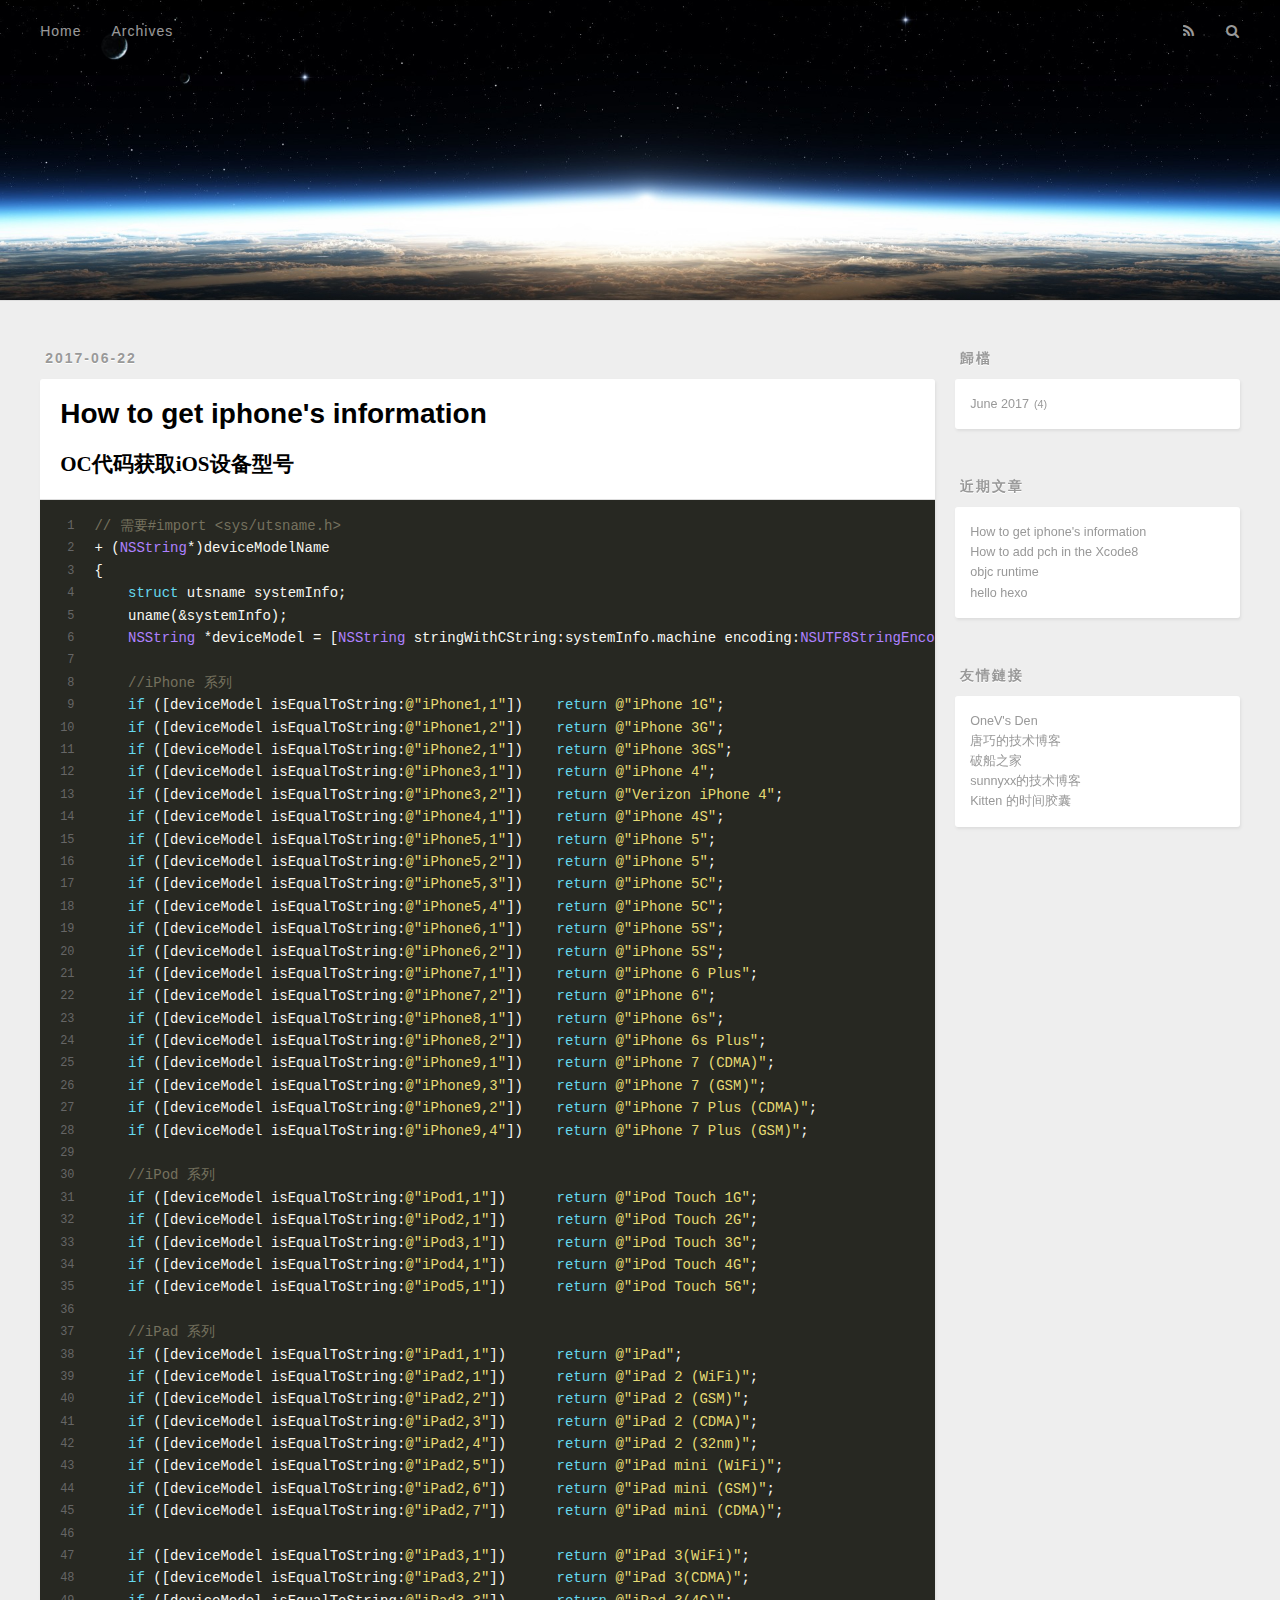
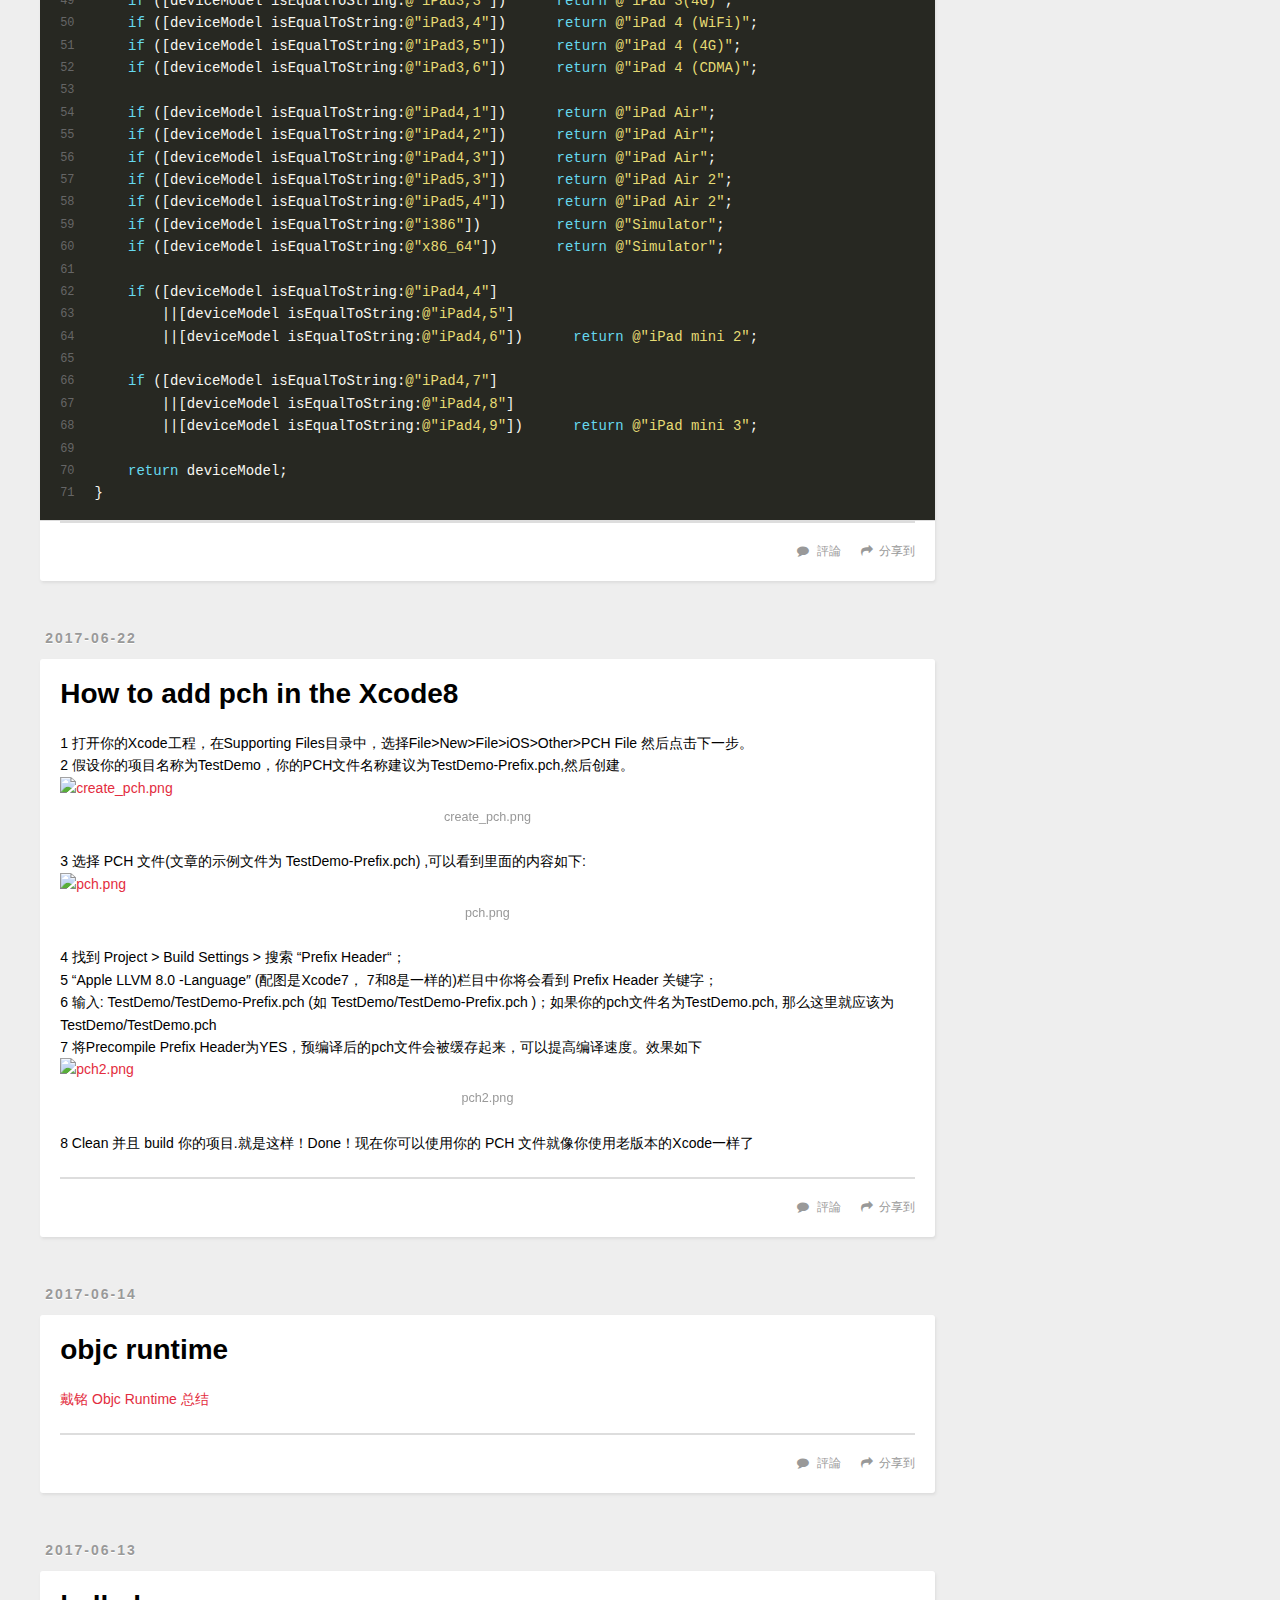
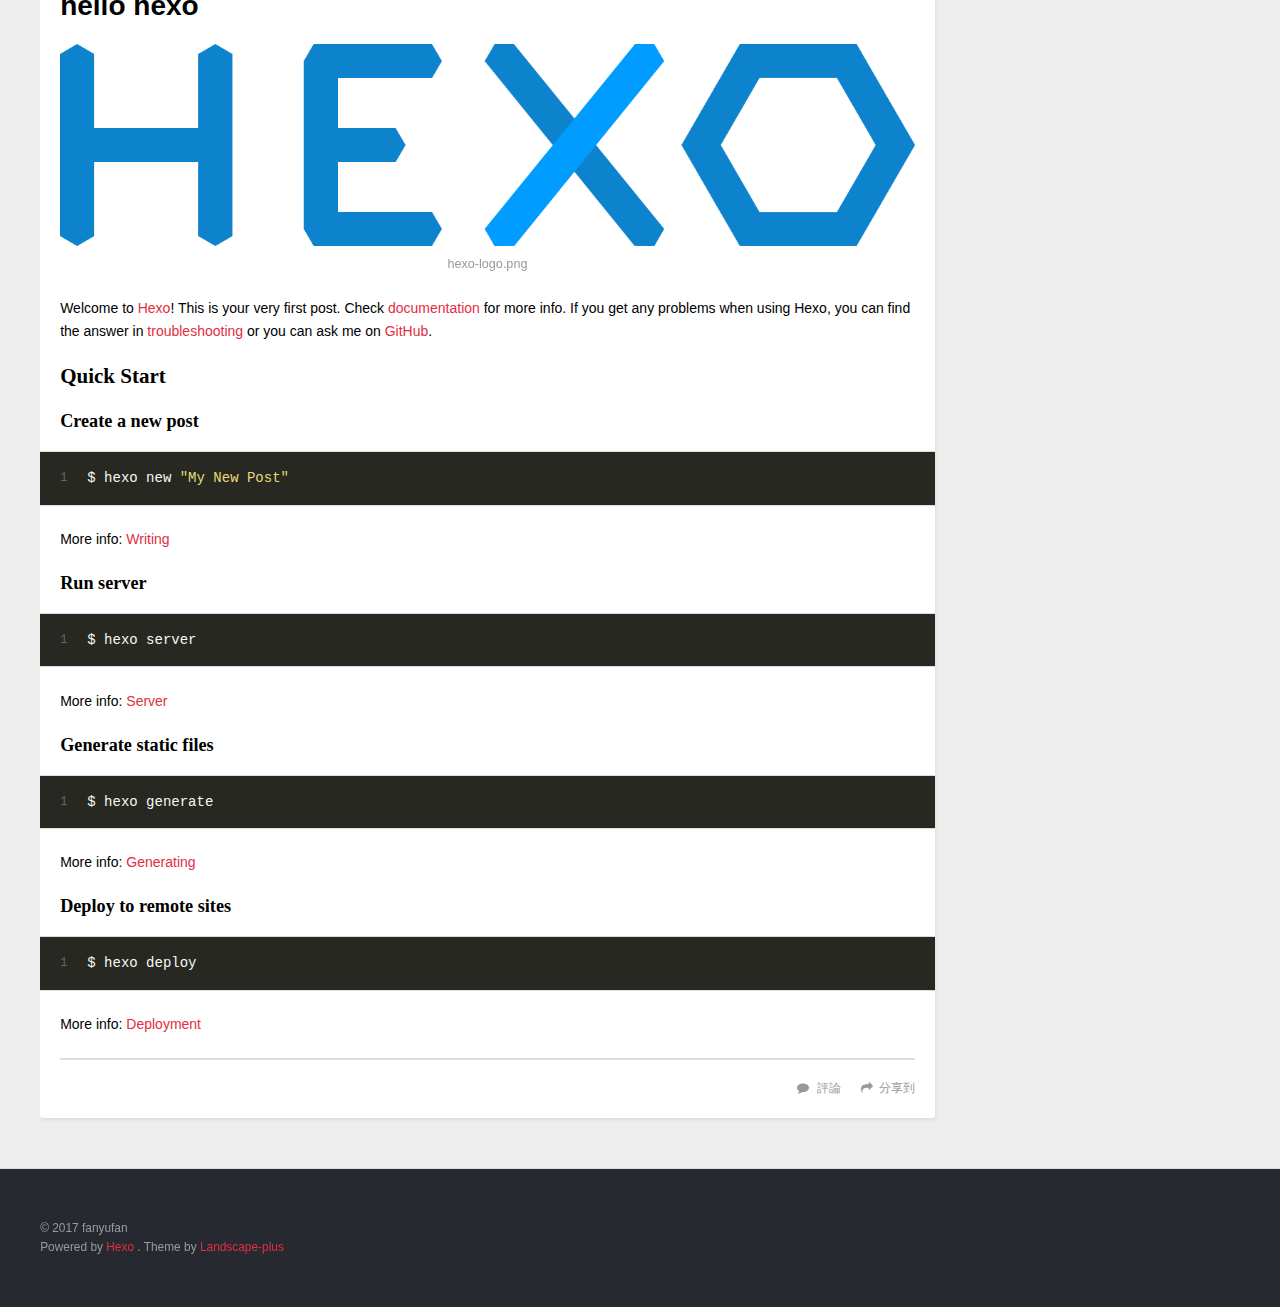
==== index.html @ 99534da8 "Site updated: 2017-07-05 16:03:25" ====
<!DOCTYPE html>
<html>
<head>
  <meta charset="utf-8">
  
  <title>Fan&#39;s blog</title>
  <meta name="viewport" content="width=device-width, initial-scale=1, maximum-scale=1">
  <meta property="og:type" content="website">
<meta property="og:title" content="Fan&#39;s blog">
<meta property="og:url" content="http://www.baidu.com/index.html">
<meta property="og:site_name" content="Fan&#39;s blog">
<meta name="twitter:card" content="summary">
<meta name="twitter:title" content="Fan&#39;s blog">
  
    <link rel="alternative" href="/atom.xml" title="Fan&#39;s blog" type="application/atom+xml">
  
  
    <link rel="icon" href="/favicon.jpg">
  
  <link rel="stylesheet" href="/css/style.css">
  <!--[if lt IE 9]><script src="//cdnjs.cloudflare.com/ajax/libs/html5shiv/3.7/html5shiv.min.js"></script><![endif]-->
  
</head>
<body>
<div id="container">
  <div id="wrap">
    <header id="header">
  <div id="banner"></div>
  <div id="header-outer" class="outer">
    <div id="header-title" class="inner">
      <h1 id="logo-wrap">
        <a href="/" id="logo">Fan&#39;s blog</a>
      </h1>
      
        <h2 id="subtitle-wrap">
          <a href="/" id="subtitle">Talk is cheap. Show me the code.</a>
        </h2>
      
    </div>
    <div id="header-inner" class="inner">
      <nav id="main-nav">
        <a id="main-nav-toggle" class="nav-icon"></a>
        
          <a class="main-nav-link" href="/">Home</a>
        
          <a class="main-nav-link" href="/archives">Archives</a>
        
      </nav>
      <nav id="sub-nav">
        
          <a id="nav-rss-link" class="nav-icon" href="/atom.xml" title="RSS Feed"></a>
        
        <a id="nav-search-btn" class="nav-icon" title="Search"></a>
      </nav>
      <div id="search-form-wrap">
        <form action="//www.baidu.com/baidu" method="get" accept-charset="utf-8" class="search-form">
          <input type="search" name="word" maxlength="20" class="search-form-input" placeholder="Search">
          <input type="submit" value="" class="search-form-submit">
          <input name=tn type=hidden value="bds">
          <input name=cl type=hidden value="3">
          <input name=ct type=hidden value="2097152">
          <input type="hidden" name="si" value="www.baidu.com">
        </form>
      </div>
    </div>
  </div>
</header>
    <div class="outer">
      <section id="main">
  
    <article id="post-How-to-get-iphone-s-information" class="article article-type-post" itemscope itemprop="blogPost">
  <div class="article-meta">
    <a href="/2017/06/22/How-to-get-iphone-s-information/" class="article-date">
  <time datetime="2017-06-22T03:17:20.000Z" itemprop="datePublished">2017-06-22</time>
</a>
    
  </div>
  <div class="article-inner">
    
    
      <header class="article-header">
        
  
    <h1 itemprop="name">
      <a class="article-title" href="/2017/06/22/How-to-get-iphone-s-information/">How to get iphone&#39;s information</a>
    </h1>
  

      </header>
    
    <div class="article-entry" itemprop="articleBody">
      
        <h2 id="OC代码获取iOS设备型号"><a href="#OC代码获取iOS设备型号" class="headerlink" title="OC代码获取iOS设备型号"></a>OC代码获取iOS设备型号</h2><figure class="highlight obj-c"><table><tr><td class="gutter"><pre><div class="line">1</div><div class="line">2</div><div class="line">3</div><div class="line">4</div><div class="line">5</div><div class="line">6</div><div class="line">7</div><div class="line">8</div><div class="line">9</div><div class="line">10</div><div class="line">11</div><div class="line">12</div><div class="line">13</div><div class="line">14</div><div class="line">15</div><div class="line">16</div><div class="line">17</div><div class="line">18</div><div class="line">19</div><div class="line">20</div><div class="line">21</div><div class="line">22</div><div class="line">23</div><div class="line">24</div><div class="line">25</div><div class="line">26</div><div class="line">27</div><div class="line">28</div><div class="line">29</div><div class="line">30</div><div class="line">31</div><div class="line">32</div><div class="line">33</div><div class="line">34</div><div class="line">35</div><div class="line">36</div><div class="line">37</div><div class="line">38</div><div class="line">39</div><div class="line">40</div><div class="line">41</div><div class="line">42</div><div class="line">43</div><div class="line">44</div><div class="line">45</div><div class="line">46</div><div class="line">47</div><div class="line">48</div><div class="line">49</div><div class="line">50</div><div class="line">51</div><div class="line">52</div><div class="line">53</div><div class="line">54</div><div class="line">55</div><div class="line">56</div><div class="line">57</div><div class="line">58</div><div class="line">59</div><div class="line">60</div><div class="line">61</div><div class="line">62</div><div class="line">63</div><div class="line">64</div><div class="line">65</div><div class="line">66</div><div class="line">67</div><div class="line">68</div><div class="line">69</div><div class="line">70</div><div class="line">71</div></pre></td><td class="code"><pre><div class="line"><span class="comment">// 需要#import &lt;sys/utsname.h&gt;</span></div><div class="line">+ (<span class="built_in">NSString</span>*)deviceModelName</div><div class="line">&#123;</div><div class="line">    <span class="keyword">struct</span> utsname systemInfo;</div><div class="line">    uname(&amp;systemInfo);</div><div class="line">    <span class="built_in">NSString</span> *deviceModel = [<span class="built_in">NSString</span> stringWithCString:systemInfo.machine encoding:<span class="built_in">NSUTF8StringEncoding</span>];</div><div class="line"></div><div class="line">    <span class="comment">//iPhone 系列</span></div><div class="line">    <span class="keyword">if</span> ([deviceModel isEqualToString:<span class="string">@"iPhone1,1"</span>])    <span class="keyword">return</span> <span class="string">@"iPhone 1G"</span>;</div><div class="line">    <span class="keyword">if</span> ([deviceModel isEqualToString:<span class="string">@"iPhone1,2"</span>])    <span class="keyword">return</span> <span class="string">@"iPhone 3G"</span>;</div><div class="line">    <span class="keyword">if</span> ([deviceModel isEqualToString:<span class="string">@"iPhone2,1"</span>])    <span class="keyword">return</span> <span class="string">@"iPhone 3GS"</span>;</div><div class="line">    <span class="keyword">if</span> ([deviceModel isEqualToString:<span class="string">@"iPhone3,1"</span>])    <span class="keyword">return</span> <span class="string">@"iPhone 4"</span>;</div><div class="line">    <span class="keyword">if</span> ([deviceModel isEqualToString:<span class="string">@"iPhone3,2"</span>])    <span class="keyword">return</span> <span class="string">@"Verizon iPhone 4"</span>;</div><div class="line">    <span class="keyword">if</span> ([deviceModel isEqualToString:<span class="string">@"iPhone4,1"</span>])    <span class="keyword">return</span> <span class="string">@"iPhone 4S"</span>;</div><div class="line">    <span class="keyword">if</span> ([deviceModel isEqualToString:<span class="string">@"iPhone5,1"</span>])    <span class="keyword">return</span> <span class="string">@"iPhone 5"</span>;</div><div class="line">    <span class="keyword">if</span> ([deviceModel isEqualToString:<span class="string">@"iPhone5,2"</span>])    <span class="keyword">return</span> <span class="string">@"iPhone 5"</span>;</div><div class="line">    <span class="keyword">if</span> ([deviceModel isEqualToString:<span class="string">@"iPhone5,3"</span>])    <span class="keyword">return</span> <span class="string">@"iPhone 5C"</span>;</div><div class="line">    <span class="keyword">if</span> ([deviceModel isEqualToString:<span class="string">@"iPhone5,4"</span>])    <span class="keyword">return</span> <span class="string">@"iPhone 5C"</span>;</div><div class="line">    <span class="keyword">if</span> ([deviceModel isEqualToString:<span class="string">@"iPhone6,1"</span>])    <span class="keyword">return</span> <span class="string">@"iPhone 5S"</span>;</div><div class="line">    <span class="keyword">if</span> ([deviceModel isEqualToString:<span class="string">@"iPhone6,2"</span>])    <span class="keyword">return</span> <span class="string">@"iPhone 5S"</span>;</div><div class="line">    <span class="keyword">if</span> ([deviceModel isEqualToString:<span class="string">@"iPhone7,1"</span>])    <span class="keyword">return</span> <span class="string">@"iPhone 6 Plus"</span>;</div><div class="line">    <span class="keyword">if</span> ([deviceModel isEqualToString:<span class="string">@"iPhone7,2"</span>])    <span class="keyword">return</span> <span class="string">@"iPhone 6"</span>;</div><div class="line">    <span class="keyword">if</span> ([deviceModel isEqualToString:<span class="string">@"iPhone8,1"</span>])    <span class="keyword">return</span> <span class="string">@"iPhone 6s"</span>;</div><div class="line">    <span class="keyword">if</span> ([deviceModel isEqualToString:<span class="string">@"iPhone8,2"</span>])    <span class="keyword">return</span> <span class="string">@"iPhone 6s Plus"</span>;</div><div class="line">    <span class="keyword">if</span> ([deviceModel isEqualToString:<span class="string">@"iPhone9,1"</span>])    <span class="keyword">return</span> <span class="string">@"iPhone 7 (CDMA)"</span>;</div><div class="line">    <span class="keyword">if</span> ([deviceModel isEqualToString:<span class="string">@"iPhone9,3"</span>])    <span class="keyword">return</span> <span class="string">@"iPhone 7 (GSM)"</span>;</div><div class="line">    <span class="keyword">if</span> ([deviceModel isEqualToString:<span class="string">@"iPhone9,2"</span>])    <span class="keyword">return</span> <span class="string">@"iPhone 7 Plus (CDMA)"</span>;</div><div class="line">    <span class="keyword">if</span> ([deviceModel isEqualToString:<span class="string">@"iPhone9,4"</span>])    <span class="keyword">return</span> <span class="string">@"iPhone 7 Plus (GSM)"</span>;</div><div class="line"></div><div class="line">    <span class="comment">//iPod 系列</span></div><div class="line">    <span class="keyword">if</span> ([deviceModel isEqualToString:<span class="string">@"iPod1,1"</span>])      <span class="keyword">return</span> <span class="string">@"iPod Touch 1G"</span>;</div><div class="line">    <span class="keyword">if</span> ([deviceModel isEqualToString:<span class="string">@"iPod2,1"</span>])      <span class="keyword">return</span> <span class="string">@"iPod Touch 2G"</span>;</div><div class="line">    <span class="keyword">if</span> ([deviceModel isEqualToString:<span class="string">@"iPod3,1"</span>])      <span class="keyword">return</span> <span class="string">@"iPod Touch 3G"</span>;</div><div class="line">    <span class="keyword">if</span> ([deviceModel isEqualToString:<span class="string">@"iPod4,1"</span>])      <span class="keyword">return</span> <span class="string">@"iPod Touch 4G"</span>;</div><div class="line">    <span class="keyword">if</span> ([deviceModel isEqualToString:<span class="string">@"iPod5,1"</span>])      <span class="keyword">return</span> <span class="string">@"iPod Touch 5G"</span>;</div><div class="line"></div><div class="line">    <span class="comment">//iPad 系列</span></div><div class="line">    <span class="keyword">if</span> ([deviceModel isEqualToString:<span class="string">@"iPad1,1"</span>])      <span class="keyword">return</span> <span class="string">@"iPad"</span>;</div><div class="line">    <span class="keyword">if</span> ([deviceModel isEqualToString:<span class="string">@"iPad2,1"</span>])      <span class="keyword">return</span> <span class="string">@"iPad 2 (WiFi)"</span>;</div><div class="line">    <span class="keyword">if</span> ([deviceModel isEqualToString:<span class="string">@"iPad2,2"</span>])      <span class="keyword">return</span> <span class="string">@"iPad 2 (GSM)"</span>;</div><div class="line">    <span class="keyword">if</span> ([deviceModel isEqualToString:<span class="string">@"iPad2,3"</span>])      <span class="keyword">return</span> <span class="string">@"iPad 2 (CDMA)"</span>;</div><div class="line">    <span class="keyword">if</span> ([deviceModel isEqualToString:<span class="string">@"iPad2,4"</span>])      <span class="keyword">return</span> <span class="string">@"iPad 2 (32nm)"</span>;</div><div class="line">    <span class="keyword">if</span> ([deviceModel isEqualToString:<span class="string">@"iPad2,5"</span>])      <span class="keyword">return</span> <span class="string">@"iPad mini (WiFi)"</span>;</div><div class="line">    <span class="keyword">if</span> ([deviceModel isEqualToString:<span class="string">@"iPad2,6"</span>])      <span class="keyword">return</span> <span class="string">@"iPad mini (GSM)"</span>;</div><div class="line">    <span class="keyword">if</span> ([deviceModel isEqualToString:<span class="string">@"iPad2,7"</span>])      <span class="keyword">return</span> <span class="string">@"iPad mini (CDMA)"</span>;</div><div class="line"></div><div class="line">    <span class="keyword">if</span> ([deviceModel isEqualToString:<span class="string">@"iPad3,1"</span>])      <span class="keyword">return</span> <span class="string">@"iPad 3(WiFi)"</span>;</div><div class="line">    <span class="keyword">if</span> ([deviceModel isEqualToString:<span class="string">@"iPad3,2"</span>])      <span class="keyword">return</span> <span class="string">@"iPad 3(CDMA)"</span>;</div><div class="line">    <span class="keyword">if</span> ([deviceModel isEqualToString:<span class="string">@"iPad3,3"</span>])      <span class="keyword">return</span> <span class="string">@"iPad 3(4G)"</span>;</div><div class="line">    <span class="keyword">if</span> ([deviceModel isEqualToString:<span class="string">@"iPad3,4"</span>])      <span class="keyword">return</span> <span class="string">@"iPad 4 (WiFi)"</span>;</div><div class="line">    <span class="keyword">if</span> ([deviceModel isEqualToString:<span class="string">@"iPad3,5"</span>])      <span class="keyword">return</span> <span class="string">@"iPad 4 (4G)"</span>;</div><div class="line">    <span class="keyword">if</span> ([deviceModel isEqualToString:<span class="string">@"iPad3,6"</span>])      <span class="keyword">return</span> <span class="string">@"iPad 4 (CDMA)"</span>;</div><div class="line"></div><div class="line">    <span class="keyword">if</span> ([deviceModel isEqualToString:<span class="string">@"iPad4,1"</span>])      <span class="keyword">return</span> <span class="string">@"iPad Air"</span>;</div><div class="line">    <span class="keyword">if</span> ([deviceModel isEqualToString:<span class="string">@"iPad4,2"</span>])      <span class="keyword">return</span> <span class="string">@"iPad Air"</span>;</div><div class="line">    <span class="keyword">if</span> ([deviceModel isEqualToString:<span class="string">@"iPad4,3"</span>])      <span class="keyword">return</span> <span class="string">@"iPad Air"</span>;</div><div class="line">    <span class="keyword">if</span> ([deviceModel isEqualToString:<span class="string">@"iPad5,3"</span>])      <span class="keyword">return</span> <span class="string">@"iPad Air 2"</span>;</div><div class="line">    <span class="keyword">if</span> ([deviceModel isEqualToString:<span class="string">@"iPad5,4"</span>])      <span class="keyword">return</span> <span class="string">@"iPad Air 2"</span>;</div><div class="line">    <span class="keyword">if</span> ([deviceModel isEqualToString:<span class="string">@"i386"</span>])         <span class="keyword">return</span> <span class="string">@"Simulator"</span>;</div><div class="line">    <span class="keyword">if</span> ([deviceModel isEqualToString:<span class="string">@"x86_64"</span>])       <span class="keyword">return</span> <span class="string">@"Simulator"</span>;</div><div class="line"></div><div class="line">    <span class="keyword">if</span> ([deviceModel isEqualToString:<span class="string">@"iPad4,4"</span>]</div><div class="line">        ||[deviceModel isEqualToString:<span class="string">@"iPad4,5"</span>]</div><div class="line">        ||[deviceModel isEqualToString:<span class="string">@"iPad4,6"</span>])      <span class="keyword">return</span> <span class="string">@"iPad mini 2"</span>;</div><div class="line"></div><div class="line">    <span class="keyword">if</span> ([deviceModel isEqualToString:<span class="string">@"iPad4,7"</span>]</div><div class="line">        ||[deviceModel isEqualToString:<span class="string">@"iPad4,8"</span>]</div><div class="line">        ||[deviceModel isEqualToString:<span class="string">@"iPad4,9"</span>])      <span class="keyword">return</span> <span class="string">@"iPad mini 3"</span>;</div><div class="line"></div><div class="line">    <span class="keyword">return</span> deviceModel;</div><div class="line">&#125;</div></pre></td></tr></table></figure>
      
    </div>
    <footer class="article-footer">
      
        <a data-url="http://www.baidu.com/2017/06/22/How-to-get-iphone-s-information/" data-id="cj4qpuy2f0000qgi65y8u11ga" class="article-share-link">分享到</a>
      

      
        <a href="http://www.baidu.com/2017/06/22/How-to-get-iphone-s-information/#ds-thread" class="article-comment-link">評論</a>
      

      
    </footer>
  </div>
  
</article>


  
    <article id="post-How-to-add-pch-in-the-Xcode8" class="article article-type-post" itemscope itemprop="blogPost">
  <div class="article-meta">
    <a href="/2017/06/22/How-to-add-pch-in-the-Xcode8/" class="article-date">
  <time datetime="2017-06-22T01:52:47.000Z" itemprop="datePublished">2017-06-22</time>
</a>
    
  </div>
  <div class="article-inner">
    
    
      <header class="article-header">
        
  
    <h1 itemprop="name">
      <a class="article-title" href="/2017/06/22/How-to-add-pch-in-the-Xcode8/">How to add pch in the Xcode8</a>
    </h1>
  

      </header>
    
    <div class="article-entry" itemprop="articleBody">
      
        <p>1 打开你的Xcode工程，在Supporting Files目录中，选择File&gt;New&gt;File&gt;iOS&gt;Other&gt;PCH File 然后点击下一步。<br>2 假设你的项目名称为TestDemo，你的PCH文件名称建议为TestDemo-Prefix.pch,然后创建。<br><img src="/2017/06/22/How-to-add-pch-in-the-Xcode8/create_pch.png" alt="create_pch.png"><br>3 选择 PCH 文件(文章的示例文件为 TestDemo-Prefix.pch) ,可以看到里面的内容如下:<br><img src="/2017/06/22/How-to-add-pch-in-the-Xcode8/pch.png" alt="pch.png"><br>4 找到 Project &gt; Build Settings &gt; 搜索 “Prefix Header“；<br>5 “Apple LLVM 8.0 -Language″ (配图是Xcode7， 7和8是一样的)栏目中你将会看到 Prefix Header 关键字；<br>6 输入: TestDemo/TestDemo-Prefix.pch (如 TestDemo/TestDemo-Prefix.pch )；如果你的pch文件名为TestDemo.pch, 那么这里就应该为TestDemo/TestDemo.pch<br>7 将Precompile Prefix Header为YES，预编译后的pch文件会被缓存起来，可以提高编译速度。效果如下<br><img src="/2017/06/22/How-to-add-pch-in-the-Xcode8/pch2.png" alt="pch2.png"><br>8 Clean 并且 build 你的项目.就是这样！Done！现在你可以使用你的 PCH 文件就像你使用老版本的Xcode一样了</p>

      
    </div>
    <footer class="article-footer">
      
        <a data-url="http://www.baidu.com/2017/06/22/How-to-add-pch-in-the-Xcode8/" data-id="cj4qpuy2l0002qgi6tos2mbqr" class="article-share-link">分享到</a>
      

      
        <a href="http://www.baidu.com/2017/06/22/How-to-add-pch-in-the-Xcode8/#ds-thread" class="article-comment-link">評論</a>
      

      
    </footer>
  </div>
  
</article>


  
    <article id="post-objc-runtime" class="article article-type-post" itemscope itemprop="blogPost">
  <div class="article-meta">
    <a href="/2017/06/14/objc-runtime/" class="article-date">
  <time datetime="2017-06-14T03:48:24.000Z" itemprop="datePublished">2017-06-14</time>
</a>
    
  </div>
  <div class="article-inner">
    
    
      <header class="article-header">
        
  
    <h1 itemprop="name">
      <a class="article-title" href="/2017/06/14/objc-runtime/">objc runtime</a>
    </h1>
  

      </header>
    
    <div class="article-entry" itemprop="articleBody">
      
        <p><a href="https://ming1016.github.io/2015/04/01/objc-runtime/" target="_blank" rel="external">戴铭 Objc Runtime 总结</a></p>

      
    </div>
    <footer class="article-footer">
      
        <a data-url="http://www.baidu.com/2017/06/14/objc-runtime/" data-id="cj4qpuy2n0003qgi632tvc94y" class="article-share-link">分享到</a>
      

      
        <a href="http://www.baidu.com/2017/06/14/objc-runtime/#ds-thread" class="article-comment-link">評論</a>
      

      
    </footer>
  </div>
  
</article>


  
    <article id="post-hello-hexo" class="article article-type-post" itemscope itemprop="blogPost">
  <div class="article-meta">
    <a href="/2017/06/13/hello-hexo/" class="article-date">
  <time datetime="2017-06-13T04:10:25.000Z" itemprop="datePublished">2017-06-13</time>
</a>
    
  </div>
  <div class="article-inner">
    
    
      <header class="article-header">
        
  
    <h1 itemprop="name">
      <a class="article-title" href="/2017/06/13/hello-hexo/">hello hexo</a>
    </h1>
  

      </header>
    
    <div class="article-entry" itemprop="articleBody">
      
        <p><img src="/2017/06/13/hello-hexo/hexo-logo.png" alt="hexo-logo.png"></p>
<p>Welcome to <a href="https://hexo.io/" target="_blank" rel="external">Hexo</a>! This is your very first post. Check <a href="https://hexo.io/docs/" target="_blank" rel="external">documentation</a> for more info. If you get any problems when using Hexo, you can find the answer in <a href="https://hexo.io/docs/troubleshooting.html" target="_blank" rel="external">troubleshooting</a> or you can ask me on <a href="https://github.com/hexojs/hexo/issues" target="_blank" rel="external">GitHub</a>.</p>
<h2 id="Quick-Start"><a href="#Quick-Start" class="headerlink" title="Quick Start"></a>Quick Start</h2><h3 id="Create-a-new-post"><a href="#Create-a-new-post" class="headerlink" title="Create a new post"></a>Create a new post</h3><figure class="highlight bash"><table><tr><td class="gutter"><pre><div class="line">1</div></pre></td><td class="code"><pre><div class="line">$ hexo new <span class="string">"My New Post"</span></div></pre></td></tr></table></figure>
<p>More info: <a href="https://hexo.io/docs/writing.html" target="_blank" rel="external">Writing</a></p>
<h3 id="Run-server"><a href="#Run-server" class="headerlink" title="Run server"></a>Run server</h3><figure class="highlight bash"><table><tr><td class="gutter"><pre><div class="line">1</div></pre></td><td class="code"><pre><div class="line">$ hexo server</div></pre></td></tr></table></figure>
<p>More info: <a href="https://hexo.io/docs/server.html" target="_blank" rel="external">Server</a></p>
<h3 id="Generate-static-files"><a href="#Generate-static-files" class="headerlink" title="Generate static files"></a>Generate static files</h3><figure class="highlight bash"><table><tr><td class="gutter"><pre><div class="line">1</div></pre></td><td class="code"><pre><div class="line">$ hexo generate</div></pre></td></tr></table></figure>
<p>More info: <a href="https://hexo.io/docs/generating.html" target="_blank" rel="external">Generating</a></p>
<h3 id="Deploy-to-remote-sites"><a href="#Deploy-to-remote-sites" class="headerlink" title="Deploy to remote sites"></a>Deploy to remote sites</h3><figure class="highlight bash"><table><tr><td class="gutter"><pre><div class="line">1</div></pre></td><td class="code"><pre><div class="line">$ hexo deploy</div></pre></td></tr></table></figure>
<p>More info: <a href="https://hexo.io/docs/deployment.html" target="_blank" rel="external">Deployment</a></p>

      
    </div>
    <footer class="article-footer">
      
        <a data-url="http://www.baidu.com/2017/06/13/hello-hexo/" data-id="cj4qpuy2j0001qgi6l1rz7mai" class="article-share-link">分享到</a>
      

      
        <a href="http://www.baidu.com/2017/06/13/hello-hexo/#ds-thread" class="article-comment-link">評論</a>
      

      
    </footer>
  </div>
  
</article>


  

</section>
      
      <aside id="sidebar">
  
    
  
    
  
    
  
    
  <div class="widget-wrap">
    <h3 class="widget-title">歸檔</h3>
    <div class="widget">
      <ul class="archive-list"><li class="archive-list-item"><a class="archive-list-link" href="/archives/2017/06/">June 2017</a><span class="archive-list-count">4</span></li></ul>
    </div>
  </div>

  
    
  <div class="widget-wrap">
    <h3 class="widget-title">近期文章</h3>
    <div class="widget">
      <ul>
        
          <li>
            <a href="/2017/06/22/How-to-get-iphone-s-information/">How to get iphone&#39;s information</a>
          </li>
        
          <li>
            <a href="/2017/06/22/How-to-add-pch-in-the-Xcode8/">How to add pch in the Xcode8</a>
          </li>
        
          <li>
            <a href="/2017/06/14/objc-runtime/">objc runtime</a>
          </li>
        
          <li>
            <a href="/2017/06/13/hello-hexo/">hello hexo</a>
          </li>
        
      </ul>
    </div>
  </div>

  
    
  <div class="widget-wrap">
    <h3 class="widget-title">友情鏈接</h3>
    <div class="widget">
      <ul>
        
          <li>
            <a href="https://onevcat.com/" target="_blank">OneV&#39;s Den</a>
          </li>
        
          <li>
            <a href="http://blog.devtang.com/" target="_blank">唐巧的技术博客</a>
          </li>
        
          <li>
            <a href="http://beyondvincent.com/" target="_blank">破船之家</a>
          </li>
        
          <li>
            <a href="http://blog.sunnyxx.com/" target="_blank">sunnyxx的技术博客</a>
          </li>
        
          <li>
            <a href="http://kittenyang.com/" target="_blank">Kitten 的时间胶囊</a>
          </li>
        
      </ul>
    </div>
  </div>

  
</aside>
      
    </div>
    <footer id="footer">
  
  <div class="outer">
    <div id="footer-info" class="inner">
      &copy; 2017 fanyufan<br>
      Powered by <a href="//hexo.io/" target="_blank">Hexo</a>
      .
      Theme by <a href="https://github.com/xiangming/landscape-plus" target="_blank">Landscape-plus</a>
    </div>
  </div>
</footer>
  </div>
  <nav id="mobile-nav">
  
    <a href="/" class="mobile-nav-link">Home</a>
  
    <a href="/archives" class="mobile-nav-link">Archives</a>
  
</nav>
  <!-- totop start -->
<div id="totop">
<a title="返回頂部"><img src="/img/scrollup.png"/></a>
</div>

<!-- totop end -->

<!-- 多说公共js代码 start -->
<script type="text/javascript">
var duoshuoQuery = {short_name:"reqianduan"};
  (function() {
    var ds = document.createElement('script');
    ds.type = 'text/javascript';ds.async = true;
    ds.src = (document.location.protocol == 'https:' ? 'https:' : 'http:') + '//static.duoshuo.com/embed.js';
    ds.charset = 'UTF-8';
    (document.getElementsByTagName('head')[0]
     || document.getElementsByTagName('body')[0]).appendChild(ds);
  })();
  </script>
<!-- 多说公共js代码 end -->


<!-- 百度分享 start -->

<!-- 百度分享 end -->

<script src="//cdnjs.cloudflare.com/ajax/libs/jquery/1.11.1/jquery.min.js"></script>




<script src="/js/script.js"></script>

</div>
</body>
</html>
---- css/style.css ----
body {
  zoom: 1;
  width: 100%;
}
body:before,
body:after {
  content: "";
  display: table;
}
body:after {
  clear: both;
}
html,
body,
div,
span,
applet,
object,
iframe,
h1,
h2,
h3,
h4,
h5,
h6,
p,
blockquote,
pre,
a,
abbr,
acronym,
address,
big,
cite,
code,
del,
dfn,
em,
img,
ins,
kbd,
q,
s,
samp,
small,
strike,
strong,
sub,
sup,
tt,
var,
dl,
dt,
dd,
ol,
ul,
li,
fieldset,
form,
label,
legend,
table,
caption,
tbody,
tfoot,
thead,
tr,
th,
td {
  margin: 0;
  padding: 0;
  border: 0;
  outline: 0;
  font-weight: inherit;
  font-style: inherit;
  font-family: inherit;
  font-size: 100%;
  vertical-align: baseline;
}
body {
  line-height: 1;
  color: #000;
  background: #fff;
}
ol,
ul {
  list-style: none;
}
table {
  border-collapse: separate;
  border-spacing: 0;
  vertical-align: middle;
}
caption,
th,
td {
  text-align: left;
  font-weight: normal;
  vertical-align: middle;
}
a img {
  border: none;
}
input,
button {
  margin: 0;
  padding: 0;
}
input::-moz-focus-inner,
button::-moz-focus-inner {
  border: 0;
  padding: 0;
}
@font-face {
  font-family: FontAwesome;
  font-style: normal;
  font-weight: normal;
  src: url("fonts/fontawesome-webfont.eot?v=#4.0.3");
  src: url("fonts/fontawesome-webfont.eot?#iefix&v=#4.0.3") format("embedded-opentype"), url("fonts/fontawesome-webfont.woff?v=#4.0.3") format("woff"), url("fonts/fontawesome-webfont.ttf?v=#4.0.3") format("truetype"), url("fonts/fontawesome-webfont.svg#fontawesomeregular?v=#4.0.3") format("svg");
}
html,
body,
#container {
  height: 100%;
}
body {
  background: #eee;
  font: 14px/1.6em "Microsoft Yahei", "Helvetica Neue", Helvetica, Arial, sans-serif;
  -webkit-text-size-adjust: 100%;
}
.outer {
  zoom: 1;
  max-width: 1220px;
  margin: 0 auto;
  padding: 0 10px;
}
.outer:before,
.outer:after {
  content: "";
  display: table;
}
.outer:after {
  clear: both;
}
.inner {
  display: inline;
  float: left;
  width: 98.33333333333333%;
  margin: 0 0.833333333333333%;
}
.left,
.alignleft {
  float: left;
}
.right,
.alignright {
  float: right;
}
.clear {
  clear: both;
}
#container {
  position: relative;
}
.mobile-nav-on {
  overflow: hidden;
}
#wrap {
  height: 100%;
  width: 100%;
  position: absolute;
  top: 0;
  left: 0;
  -webkit-transition: 0.2s ease-out;
  -moz-transition: 0.2s ease-out;
  -o-transition: 0.2s ease-out;
  -ms-transition: 0.2s ease-out;
  transition: 0.2s ease-out;
  z-index: 1;
  background: #eee;
}
.mobile-nav-on #wrap {
  left: 280px;
}
@media screen and (min-width: 768px) {
  #main {
    display: inline;
    float: left;
    width: 73.33333333333333%;
    margin: 0 0.833333333333333%;
  }
}
.article-date,
.article-category-link,
.archive-year,
.widget-title {
  text-decoration: none;
  text-transform: uppercase;
  letter-spacing: 2px;
  color: #999;
  margin-bottom: 1em;
  margin-left: 5px;
  line-height: 1em;
  text-shadow: 0 1px #fff;
  font-weight: bold;
}
.article-inner,
.archive-article-inner {
  background: #fff;
  -webkit-box-shadow: 1px 2px 3px #ddd;
  box-shadow: 1px 2px 3px #ddd;
  border-radius: 3px;
}
.article-entry h1,
.widget h1,
.article-entry h2,
.widget h2,
.article-entry h3,
.widget h3,
.article-entry h4,
.widget h4,
.article-entry h5,
.widget h5,
.article-entry h6,
.widget h6 {
  font-weight: bold;
  color: #000;
  font-family: "Droid Serif", Georgia, Serif;
}
.article-entry h1 a,
.widget h1 a,
.article-entry h2 a,
.widget h2 a,
.article-entry h3 a,
.widget h3 a,
.article-entry h4 a,
.widget h4 a,
.article-entry h5 a,
.widget h5 a,
.article-entry h6 a,
.widget h6 a {
  color: #000;
  text-decoration: none;
}
.article-entry h1 a:hover,
.widget h1 a:hover,
.article-entry h2 a:hover,
.widget h2 a:hover,
.article-entry h3 a:hover,
.widget h3 a:hover,
.article-entry h4 a:hover,
.widget h4 a:hover,
.article-entry h5 a:hover,
.widget h5 a:hover,
.article-entry h6 a:hover,
.widget h6 a:hover {
  color: #e32d40;
}
.article-entry h2,
.widget h2,
.article-entry h3,
.widget h3,
.article-entry h4,
.widget h4,
.article-entry h5,
.widget h5,
.article-entry h6,
.widget h6 {
  font-weight: 600;
  margin-bottom: 10px;
}
.article-entry h1,
.widget h1 {
  font-size: 2em;
}
.article-entry h2,
.widget h2 {
  font-size: 1.5em;
}
.article-entry h3,
.widget h3 {
  font-size: 1.3em;
}
.article-entry h4,
.widget h4 {
  font-size: 1.2em;
}
.article-entry h5,
.widget h5 {
  font-size: 1em;
}
.article-entry h6,
.widget h6 {
  font-size: 1em;
  color: #999;
}
.article-entry hr,
.widget hr {
  border: 1px dashed #ddd;
}
.article-entry strong,
.widget strong {
  font-weight: bold;
}
.article-entry em,
.widget em,
.article-entry cite,
.widget cite {
  font-style: italic;
}
.article-entry sup,
.widget sup,
.article-entry sub,
.widget sub {
  font-size: 0.75em;
  line-height: 0;
  position: relative;
  vertical-align: baseline;
}
.article-entry sup,
.widget sup {
  top: -0.5em;
}
.article-entry sub,
.widget sub {
  bottom: -0.2em;
}
.article-entry small,
.widget small {
  font-size: 0.85em;
}
.article-entry acronym,
.widget acronym,
.article-entry abbr,
.widget abbr {
  border-bottom: 1px dotted;
}
.article-entry ul,
.widget ul,
.article-entry ol,
.widget ol,
.article-entry dl,
.widget dl {
  margin: 0 20px;
  line-height: 1.6em;
}
.article-entry ul ul,
.widget ul ul,
.article-entry ol ul,
.widget ol ul,
.article-entry ul ol,
.widget ul ol,
.article-entry ol ol,
.widget ol ol {
  margin-top: 0;
  margin-bottom: 0;
}
.article-entry ul,
.widget ul {
  list-style: disc;
}
.article-entry ol,
.widget ol {
  list-style: decimal;
}
.article-entry dt,
.widget dt {
  font-weight: bold;
}
#header {
  height: 300px;
  position: relative;
  border-bottom: 1px solid #ddd;
}
#header:before,
#header:after {
  content: "";
  position: absolute;
  left: 0;
  right: 0;
  height: 40px;
}
#header:before {
  top: 0;
  background: -webkit-linear-gradient(rgba(0,0,0,0.2), transparent);
  background: -moz-linear-gradient(rgba(0,0,0,0.2), transparent);
  background: -o-linear-gradient(rgba(0,0,0,0.2), transparent);
  background: -ms-linear-gradient(rgba(0,0,0,0.2), transparent);
  background: linear-gradient(rgba(0,0,0,0.2), transparent);
}
#header:after {
  bottom: 0;
  background: -webkit-linear-gradient(transparent, rgba(0,0,0,0.2));
  background: -moz-linear-gradient(transparent, rgba(0,0,0,0.2));
  background: -o-linear-gradient(transparent, rgba(0,0,0,0.2));
  background: -ms-linear-gradient(transparent, rgba(0,0,0,0.2));
  background: linear-gradient(transparent, rgba(0,0,0,0.2));
}
#header-outer {
  height: 100%;
  position: relative;
}
#header-inner {
  position: relative;
  overflow: hidden;
}
#banner {
  position: absolute;
  top: 0;
  left: 0;
  width: 100%;
  height: 100%;
  background: url("images/banner.jpg") center #000;
  -webkit-background-size: cover;
  -moz-background-size: cover;
  background-size: cover;
  z-index: -1;
}
#header-title {
  text-align: center;
  height: 40px;
  position: absolute;
  top: 50%;
  left: 0;
  margin-top: -20px;
}
#logo,
#subtitle {
  text-decoration: none;
  color: #fff;
  font-weight: 300;
  text-shadow: 0 1px 4px rgba(0,0,0,0.3);
  display: none;
}
#logo {
  font-size: 40px;
  line-height: 40px;
  letter-spacing: 2px;
  background: #e32d40;
  padding: 5px 10px;
  border-radius: 5px;
}
#subtitle {
  font-size: 16px;
  line-height: 16px;
  letter-spacing: 1px;
  color: #687e91;
}
#subtitle-wrap {
  margin-top: 16px;
}
#main-nav {
  float: left;
  margin-left: -15px;
}
.nav-icon,
.main-nav-link {
  float: left;
  color: #fff;
  opacity: 0.6;
  -ms-filter: "progid:DXImageTransform.Microsoft.Alpha(Opacity=60)";
  filter: alpha(opacity=60);
  text-decoration: none;
  text-shadow: 0 1px rgba(0,0,0,0.2);
  -webkit-transition: opacity 0.2s;
  -moz-transition: opacity 0.2s;
  -o-transition: opacity 0.2s;
  -ms-transition: opacity 0.2s;
  transition: opacity 0.2s;
  display: block;
  padding: 20px 15px;
}
.nav-icon:hover,
.main-nav-link:hover {
  opacity: 1;
  -ms-filter: none;
  filter: none;
}
.nav-icon {
  font-family: FontAwesome;
  text-align: center;
  font-size: 14px;
  width: 14px;
  height: 14px;
  padding: 20px 15px;
  position: relative;
  cursor: pointer;
}
.main-nav-link {
  font-weight: 300;
  letter-spacing: 1px;
}
@media screen and (max-width: 479px) {
  .main-nav-link {
    display: none;
  }
}
#main-nav-toggle {
  display: none;
}
#main-nav-toggle:before {
  content: "\f0c9";
}
@media screen and (max-width: 479px) {
  #main-nav-toggle {
    display: block;
  }
}
#sub-nav {
  float: right;
  margin-right: -15px;
}
#nav-rss-link:before {
  content: "\f09e";
}
#nav-search-btn:before {
  content: "\f002";
}
#search-form-wrap {
  position: absolute;
  top: 15px;
  width: 150px;
  height: 30px;
  right: -150px;
  opacity: 0;
  -ms-filter: "progid:DXImageTransform.Microsoft.Alpha(Opacity=0)";
  filter: alpha(opacity=0);
  -webkit-transition: 0.2s ease-out;
  -moz-transition: 0.2s ease-out;
  -o-transition: 0.2s ease-out;
  -ms-transition: 0.2s ease-out;
  transition: 0.2s ease-out;
}
#search-form-wrap.on {
  opacity: 1;
  -ms-filter: none;
  filter: none;
  right: 0;
}
@media screen and (max-width: 479px) {
  #search-form-wrap {
    width: 100%;
    right: -100%;
  }
}
.search-form {
  position: absolute;
  top: 0;
  left: 0;
  right: 0;
  background: #fff;
  padding: 5px 15px;
  border-radius: 15px;
  -webkit-box-shadow: 0 0 10px rgba(0,0,0,0.3);
  box-shadow: 0 0 10px rgba(0,0,0,0.3);
}
.search-form-input {
  border: none;
  background: none;
  color: #000;
  width: 100%;
  font: 13px "Microsoft Yahei", "Helvetica Neue", Helvetica, Arial, sans-serif;
  outline: none;
}
.search-form-input::-webkit-search-results-decoration,
.search-form-input::-webkit-search-cancel-button {
  -webkit-appearance: none;
}
.search-form-submit {
  position: absolute;
  top: 50%;
  right: 10px;
  margin-top: -7px;
  font: 13px FontAwesome;
  border: none;
  background: none;
  color: #bbb;
  cursor: pointer;
}
.search-form-submit:hover,
.search-form-submit:focus {
  color: #777;
}
.article {
  margin: 50px 0;
}
.article-inner {
  overflow: hidden;
}
.article-meta {
  zoom: 1;
}
.article-meta:before,
.article-meta:after {
  content: "";
  display: table;
}
.article-meta:after {
  clear: both;
}
.article-date {
  float: left;
}
.article-category {
  float: left;
  line-height: 1em;
  color: #ccc;
  text-shadow: 0 1px #fff;
  margin-left: 8px;
}
.article-category:before {
  content: "\2022";
}
.article-category-link {
  margin: 0 12px 1em;
}
.article-header {
  padding: 20px 20px 0;
}
.article-title {
  text-decoration: none;
  font-size: 2em;
  font-weight: bold;
  color: #000;
  line-height: 1.1em;
  -webkit-transition: color 0.2s;
  -moz-transition: color 0.2s;
  -o-transition: color 0.2s;
  -ms-transition: color 0.2s;
  transition: color 0.2s;
}
a.article-title:hover {
  color: #e32d40;
}
.article-entry {
  zoom: 1;
  color: #000;
  padding: 0 20px;
}
.article-entry:before,
.article-entry:after {
  content: "";
  display: table;
}
.article-entry:after {
  clear: both;
}
.article-entry p,
.article-entry table {
  line-height: 1.6em;
  margin: 1.6em 0;
}
.article-entry h1,
.article-entry h2,
.article-entry h3,
.article-entry h4,
.article-entry h5,
.article-entry h6 {
  font-weight: bold;
}
.article-entry h1,
.article-entry h2,
.article-entry h3,
.article-entry h4,
.article-entry h5,
.article-entry h6 {
  line-height: 1.1em;
  margin: 1.1em 0;
}
.article-entry a {
  color: #e32d40;
  text-decoration: none;
}
.article-entry a:hover {
  text-decoration: underline;
}
.article-entry ul,
.article-entry ol,
.article-entry dl {
  margin-top: 1.6em;
  margin-bottom: 1.6em;
}
.article-entry img,
.article-entry video {
  max-width: 100%;
  height: auto;
  display: block;
  margin: auto;
}
.article-entry iframe {
  border: none;
}
.article-entry table {
  width: 100%;
  border-collapse: collapse;
  border-spacing: 0;
}
.article-entry th {
  font-weight: bold;
  border-bottom: 3px solid #ddd;
  padding-bottom: 0.5em;
}
.article-entry td {
  border-bottom: 1px solid #ddd;
  padding: 10px 0;
}
.article-entry blockquote {
  font-family: "Droid Serif", Georgia, Serif;
  margin: 1.6em 0;
  padding: 0 0.8em;
  border-left: 4px solid #ddd;
  color: #777;
}
.article-entry blockquote footer {
  font-size: 14px;
  margin: 1.6em 0;
  font-family: "Microsoft Yahei", "Helvetica Neue", Helvetica, Arial, sans-serif;
}
.article-entry blockquote footer cite:before {
  content: "—";
  padding: 0 0.5em;
}
.article-entry .pullquote {
  text-align: left;
  width: 45%;
  margin: 0;
}
.article-entry .pullquote.left {
  margin-left: 0.5em;
  margin-right: 1em;
}
.article-entry .pullquote.right {
  margin-right: 0.5em;
  margin-left: 1em;
}
.article-entry .caption {
  color: #999;
  display: block;
  font-size: 0.9em;
  margin-top: 0.5em;
  position: relative;
  text-align: center;
}
.article-entry .video-container {
  position: relative;
  padding-top: 56.25%;
  height: 0;
  overflow: hidden;
}
.article-entry .video-container iframe,
.article-entry .video-container object,
.article-entry .video-container embed {
  position: absolute;
  top: 0;
  left: 0;
  width: 100%;
  height: 100%;
  margin-top: 0;
}
.article-more-link a {
  display: inline-block;
  line-height: 1em;
  padding: 6px 15px;
  border-radius: 15px;
  background: #eee;
  color: #999;
  text-shadow: 0 1px #fff;
  text-decoration: none;
}
.article-more-link a:hover {
  background: #e32d40;
  color: #fff;
  text-decoration: none;
  text-shadow: 0 1px #c01a2b;
}
.article-footer {
  zoom: 1;
  font-size: 0.85em;
  line-height: 1.6em;
  border-top: 2px solid #ddd;
  padding-top: 1.6em;
  margin: 0 20px 20px;
}
.article-footer:before,
.article-footer:after {
  content: "";
  display: table;
}
.article-footer:after {
  clear: both;
}
.article-footer a {
  color: #999;
  text-decoration: none;
}
.article-footer a:hover {
  color: #000;
}
.article-tag-list-item {
  float: left;
  margin-right: 10px;
}
.article-tag-list-link:before {
  content: "#";
}
.article-comment-link {
  float: right;
}
.article-comment-link:before {
  content: "\f075";
  font-family: FontAwesome;
  padding-right: 8px;
}
.article-share-link {
  cursor: pointer;
  float: right;
  margin-left: 20px;
}
.article-share-link:before {
  content: "\f064";
  font-family: FontAwesome;
  padding-right: 6px;
}
#article-nav {
  zoom: 1;
  position: relative;
}
#article-nav:before,
#article-nav:after {
  content: "";
  display: table;
}
#article-nav:after {
  clear: both;
}
@media screen and (min-width: 768px) {
  #article-nav {
    margin: 50px 0;
  }
  #article-nav:before {
    width: 8px;
    height: 8px;
    position: absolute;
    top: 50%;
    left: 50%;
    margin-top: -4px;
    margin-left: -4px;
    content: "";
    border-radius: 50%;
    background: #ddd;
    -webkit-box-shadow: 0 1px 2px #fff;
    box-shadow: 0 1px 2px #fff;
  }
}
.article-nav-link-wrap {
  text-decoration: none;
  text-shadow: 0 1px #fff;
  color: #999;
  -webkit-box-sizing: border-box;
  -moz-box-sizing: border-box;
  box-sizing: border-box;
  margin-top: 50px;
  text-align: center;
  display: block;
}
.article-nav-link-wrap:hover {
  color: #000;
}
@media screen and (min-width: 768px) {
  .article-nav-link-wrap {
    width: 50%;
    margin-top: 0;
  }
}
@media screen and (min-width: 768px) {
  #article-nav-newer {
    float: left;
    text-align: right;
    padding-right: 20px;
  }
}
@media screen and (min-width: 768px) {
  #article-nav-older {
    float: right;
    text-align: left;
    padding-left: 20px;
  }
}
.article-nav-caption {
  text-transform: uppercase;
  letter-spacing: 2px;
  color: #ddd;
  line-height: 1em;
  font-weight: bold;
}
#article-nav-newer .article-nav-caption {
  margin-right: -2px;
}
.article-nav-title {
  font-size: 0.85em;
  line-height: 1.6em;
  margin-top: 0.5em;
}
.article-share-box {
  position: absolute;
  display: none;
  background: #fff;
  -webkit-box-shadow: 1px 2px 10px rgba(0,0,0,0.2);
  box-shadow: 1px 2px 10px rgba(0,0,0,0.2);
  border-radius: 3px;
  margin-left: -145px;
  overflow: hidden;
  z-index: 1;
}
.article-share-box.on {
  display: block;
}
.article-share-input {
  width: 100%;
  background: none;
  -webkit-box-sizing: border-box;
  -moz-box-sizing: border-box;
  box-sizing: border-box;
  font: 14px "Microsoft Yahei", "Helvetica Neue", Helvetica, Arial, sans-serif;
  padding: 0 15px;
  color: #000;
  outline: none;
  border: 1px solid #ddd;
  border-radius: 3px 3px 0 0;
  height: 36px;
  line-height: 36px;
}
.article-share-links {
  zoom: 1;
  background: #eee;
}
.article-share-links:before,
.article-share-links:after {
  content: "";
  display: table;
}
.article-share-links:after {
  clear: both;
}
.article-share-weibo,
.article-share-weixin,
.article-share-qq,
.article-share-renren,
.article-share-more,
.article-share-twitter,
.article-share-facebook,
.article-share-pinterest,
.article-share-google {
  width: 50px;
  height: 50px;
  display: block;
  float: left;
  position: relative;
  color: #999;
  text-shadow: 0 1px #fff;
  cursor: pointer;
}
.article-share-weibo:before,
.article-share-weixin:before,
.article-share-qq:before,
.article-share-renren:before,
.article-share-more:before,
.article-share-twitter:before,
.article-share-facebook:before,
.article-share-pinterest:before,
.article-share-google:before {
  font-size: 20px;
  font-family: FontAwesome;
  width: 20px;
  height: 20px;
  position: absolute;
  top: 50%;
  left: 50%;
  margin-top: -10px;
  margin-left: -10px;
  text-align: center;
}
.article-share-weibo:hover,
.article-share-weixin:hover,
.article-share-qq:hover,
.article-share-renren:hover,
.article-share-more:hover,
.article-share-twitter:hover,
.article-share-facebook:hover,
.article-share-pinterest:hover,
.article-share-google:hover {
  color: #fff;
}
.article-share-weibo:before {
  content: "\f18a";
}
.article-share-weibo:hover {
  background: #d44137;
  text-shadow: 0 1px #b02f26;
}
.article-share-weixin:before {
  content: "\f1d7";
}
.article-share-weixin:hover {
  background: #38ad5a;
  text-shadow: 0 1px #2d8a48;
}
.article-share-qq:before {
  content: "\f1d6";
}
.article-share-qq:hover {
  background: #39b2e2;
  text-shadow: 0 1px #1d96c5;
}
.article-share-renren:before {
  content: "\f18b";
}
.article-share-renren:hover {
  background: #105ba3;
  text-shadow: 0 1px #0d4982;
}
.article-share-more:before {
  content: "\f067";
}
.article-share-more:hover {
  background: #333;
  text-shadow: 0 1px #292929;
}
.article-share-twitter:before {
  content: "\f099";
}
.article-share-twitter:hover {
  background: #00aced;
  text-shadow: 0 1px #008abe;
}
.article-share-facebook:before {
  content: "\f09a";
}
.article-share-facebook:hover {
  background: #3b5998;
  text-shadow: 0 1px #2f477a;
}
.article-share-pinterest:before {
  content: "\f0d2";
}
.article-share-pinterest:hover {
  background: #cb2027;
  text-shadow: 0 1px #a21a1f;
}
.article-share-google:before {
  content: "\f0d5";
}
.article-share-google:hover {
  background: #dd4b39;
  text-shadow: 0 1px #be3221;
}
.article-gallery {
  background: #000;
  position: relative;
}
.article-gallery-photos {
  position: relative;
  overflow: hidden;
}
.article-gallery-img {
  display: none;
  max-width: 100%;
}
.article-gallery-img:first-child {
  display: block;
}
.article-gallery-img.loaded {
  position: absolute;
  display: block;
}
.article-gallery-img img {
  display: block;
  max-width: 100%;
  margin: 0 auto;
}
#comments {
  background: #fff;
  -webkit-box-shadow: 1px 2px 3px #ddd;
  box-shadow: 1px 2px 3px #ddd;
  padding: 20px;
  border: 1px solid #ddd;
  border-radius: 3px;
  margin: 50px 0;
}
#comments a {
  color: #e32d40;
}
.archives-wrap {
  margin: 50px 0;
}
.archives {
  zoom: 1;
}
.archives:before,
.archives:after {
  content: "";
  display: table;
}
.archives:after {
  clear: both;
}
.archive-year-wrap {
  margin-bottom: 1em;
  line-height: 1em;
}
.archives {
  -webkit-column-gap: 10px;
  -moz-column-gap: 10px;
  column-gap: 10px;
}
@media screen and (min-width: 480px) and (max-width: 767px) {
  .archives {
    -webkit-column-count: 2;
    -moz-column-count: 2;
    column-count: 2;
  }
}
@media screen and (min-width: 768px) {
  .archives {
    -webkit-column-count: 3;
    -moz-column-count: 3;
    column-count: 3;
  }
}
.archive-article {
  -webkit-column-break-inside: avoid;
  page-break-inside: avoid;
  overflow: hidden;
  break-inside: avoid-column;
}
.archive-article-inner {
  padding: 10px;
  margin-bottom: 15px;
}
.archive-article-title {
  text-decoration: none;
  font-weight: bold;
  color: #000;
  -webkit-transition: color 0.2s;
  -moz-transition: color 0.2s;
  -o-transition: color 0.2s;
  -ms-transition: color 0.2s;
  transition: color 0.2s;
  line-height: 1.6em;
}
.archive-article-title:hover {
  color: #e32d40;
}
.archive-article-footer {
  margin-top: 1em;
}
.archive-article-date {
  color: #999;
  text-decoration: none;
  font-size: 0.85em;
  line-height: 1em;
  margin-bottom: 0.5em;
  display: block;
}
#page-nav {
  zoom: 1;
  margin: 50px auto;
  background: #fff;
  -webkit-box-shadow: 1px 2px 3px #ddd;
  box-shadow: 1px 2px 3px #ddd;
  border: 1px solid #ddd;
  border-radius: 3px;
  text-align: center;
  color: #999;
  overflow: hidden;
}
#page-nav:before,
#page-nav:after {
  content: "";
  display: table;
}
#page-nav:after {
  clear: both;
}
#page-nav a,
#page-nav span {
  padding: 10px 20px;
  line-height: 1;
  height: 2ex;
}
#page-nav a {
  color: #999;
  text-decoration: none;
}
#page-nav a:hover {
  background: #999;
  color: #fff;
}
#page-nav .prev {
  float: left;
}
#page-nav .next {
  float: right;
}
#page-nav .page-number {
  display: inline-block;
}
@media screen and (max-width: 479px) {
  #page-nav .page-number {
    display: none;
  }
}
#page-nav .current {
  color: #000;
  font-weight: bold;
}
#page-nav .space {
  color: #ddd;
}
#footer {
  background: #262a30;
  padding: 50px 0;
  border-top: 1px solid #ddd;
  color: #999;
}
#footer a {
  color: #e32d40;
  text-decoration: none;
}
#footer a:hover {
  text-decoration: underline;
}
#footer-info {
  line-height: 1.6em;
  font-size: 0.85em;
}
.article-entry pre,
.article-entry .highlight {
  background: #272822;
  margin: 0 -20px;
  padding: 15px 20px;
  border-style: solid;
  border-color: #ddd;
  border-width: 1px 0;
  overflow: auto;
  color: #f8f8f2;
  line-height: 22.400000000000002px;
}
.article-entry .highlight .gutter pre,
.article-entry .gist .gist-file .gist-data .line-numbers {
  color: #666;
  font-size: 0.85em;
}
.article-entry pre,
.article-entry code {
  font-family: "Source Code Pro", Consolas, Monaco, Menlo, Consolas, monospace;
}
.article-entry code {
  background: #f0f0f0;
  text-shadow: 0 1px #fff;
  font-size: 0.85em;
  padding: 0 0.3em;
  border: 1px solid #dcdcdc;
  border-radius: 3px;
}
.article-entry pre code {
  background: none;
  text-shadow: none;
  padding: 0;
  border: none;
}
.article-entry .highlight pre {
  border: none;
  margin: 0;
  padding: 0;
}
.article-entry .highlight table {
  margin: 0;
  width: auto;
}
.article-entry .highlight td {
  border: none;
  padding: 0;
}
.article-entry .highlight figcaption {
  zoom: 1;
  font-size: 0.85em;
  color: #75715e;
  line-height: 1em;
  margin-bottom: 1em;
}
.article-entry .highlight figcaption:before,
.article-entry .highlight figcaption:after {
  content: "";
  display: table;
}
.article-entry .highlight figcaption:after {
  clear: both;
}
.article-entry .highlight figcaption a {
  float: right;
}
.article-entry .highlight .gutter pre {
  text-align: right;
  padding-right: 20px;
}
.article-entry .highlight .line {
  height: 22.400000000000002px;
}
.article-entry .gist {
  margin: 0 -20px;
  border-style: solid;
  border-color: #ddd;
  border-width: 1px 0;
  background: #272822;
  padding: 15px 20px 15px 0;
}
.article-entry .gist .gist-file {
  border: none;
  font-family: "Source Code Pro", Consolas, Monaco, Menlo, Consolas, monospace;
  margin: 0;
}
.article-entry .gist .gist-file .gist-data {
  background: none;
  border: none;
}
.article-entry .gist .gist-file .gist-data .line-numbers {
  background: none;
  border: none;
  padding: 0 20px 0 0;
}
.article-entry .gist .gist-file .gist-data .line-data {
  padding: 0 !important;
}
.article-entry .gist .gist-file .highlight {
  margin: 0;
  padding: 0;
  border: none;
}
.article-entry .gist .gist-file .gist-meta {
  background: #272822;
  color: #75715e;
  font: 0.85em "Microsoft Yahei", "Helvetica Neue", Helvetica, Arial, sans-serif;
  text-shadow: 0 0;
  padding: 0;
  margin-top: 1em;
  margin-left: 20px;
}
.article-entry .gist .gist-file .gist-meta a {
  color: #e32d40;
  font-weight: normal;
}
.article-entry .gist .gist-file .gist-meta a:hover {
  text-decoration: underline;
}
pre .comment,
pre .preprocessor {
  color: #75715e;
}
pre .tag {
  color: #f8f8f2;
}
pre .title,
pre .variable,
pre .regexp,
pre .ruby .constant,
pre .xml .tag .title,
pre .xml .pi,
pre .xml .doctype,
pre .html .doctype,
pre .css .id,
pre .css .class,
pre .css .pseudo {
  color: #f92672;
}
pre .number,
pre .built_in,
pre .literal,
pre .constant {
  color: #ae81ff;
}
pre .params {
  color: #fd971f;
}
pre .class,
pre .ruby .class .title,
pre .css .rules .attribute,
pre .attribute {
  color: #a6e22e;
}
pre .string,
pre .value,
pre .inheritance,
pre .header,
pre .ruby .symbol,
pre .xml .cdata {
  color: #e6db74;
}
pre .css .hexcolor {
  color: #a1efe4;
}
pre .function,
pre .python .decorator,
pre .python .title,
pre .ruby .function .title,
pre .ruby .title .keyword,
pre .perl .sub,
pre .javascript .title,
pre .coffeescript .title {
  color: #66d9ef;
}
pre .keyword,
pre .javascript .function {
  color: #66d9ef;
}
@media screen and (max-width: 479px) {
  #mobile-nav {
    position: absolute;
    top: 0;
    left: 0;
    width: 280px;
    height: 100%;
    background: #191919;
    border-right: 1px solid #fff;
  }
}
@media screen and (max-width: 479px) {
  .mobile-nav-link {
    display: block;
    color: #999;
    text-decoration: none;
    padding: 15px 20px;
    font-weight: bold;
  }
  .mobile-nav-link:hover {
    color: #fff;
  }
}
#totop {
  position: fixed;
  display: none;
  z-index: 9999;
  bottom: 5em;
  right: 1em;
  cursor: pointer;
}
@media tabletmax {
  #totop {
    display: none !important;
  }
}
@media screen and (min-width: 768px) {
  #sidebar {
    display: inline;
    float: left;
    width: 23.333333333333332%;
    margin: 0 0.833333333333333%;
  }
}
.widget-wrap {
  margin: 50px 0;
}
.widget {
  color: #777;
  text-shadow: 0 1px #fff;
  background: #fff;
  -webkit-box-shadow: 1px 2px 3px #ddd;
  box-shadow: 1px 2px 3px #ddd;
  padding: 15px;
  border-radius: 3px;
}
.widget a {
  color: #999;
  text-decoration: none;
}
.widget a:hover {
  text-decoration: underline;
  color: #e32d40;
}
.widget ul ul,
.widget ol ul,
.widget dl ul,
.widget ul ol,
.widget ol ol,
.widget dl ol,
.widget ul dl,
.widget ol dl,
.widget dl dl {
  margin-left: 15px;
  list-style: disc;
}
.widget {
  line-height: 1.6em;
  word-wrap: break-word;
  font-size: 0.9em;
}
.widget ul,
.widget ol {
  list-style: none;
  margin: 0;
}
.widget ul ul,
.widget ol ul,
.widget ul ol,
.widget ol ol {
  margin: 0 20px;
}
.widget ul ul,
.widget ol ul {
  list-style: disc;
}
.widget ul ol,
.widget ol ol {
  list-style: decimal;
}
.category-list-count,
.tag-list-count,
.archive-list-count {
  padding-left: 5px;
  color: #999;
  font-size: 0.85em;
}
.category-list-count:before,
.tag-list-count:before,
.archive-list-count:before {
  content: "(";
}
.category-list-count:after,
.tag-list-count:after,
.archive-list-count:after {
  content: ")";
}
.tagcloud a {
  margin-right: 5px;
}
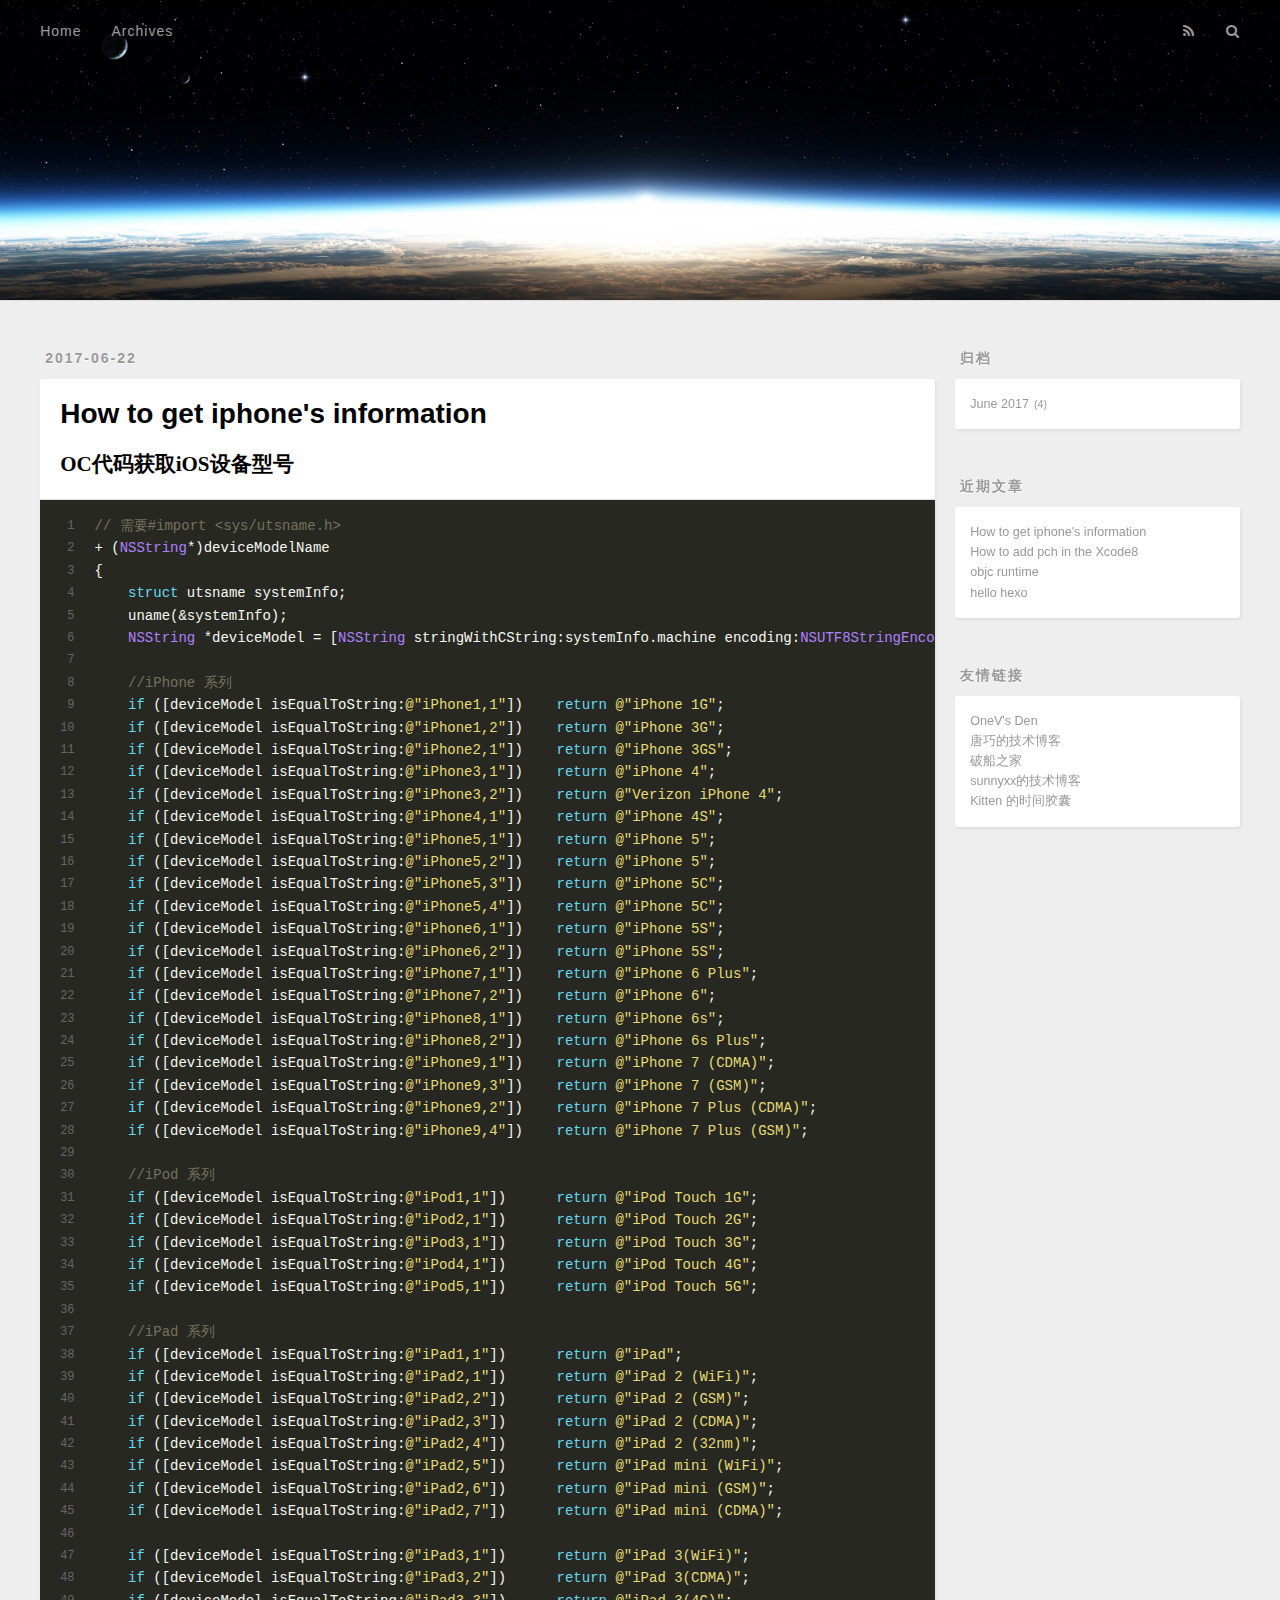
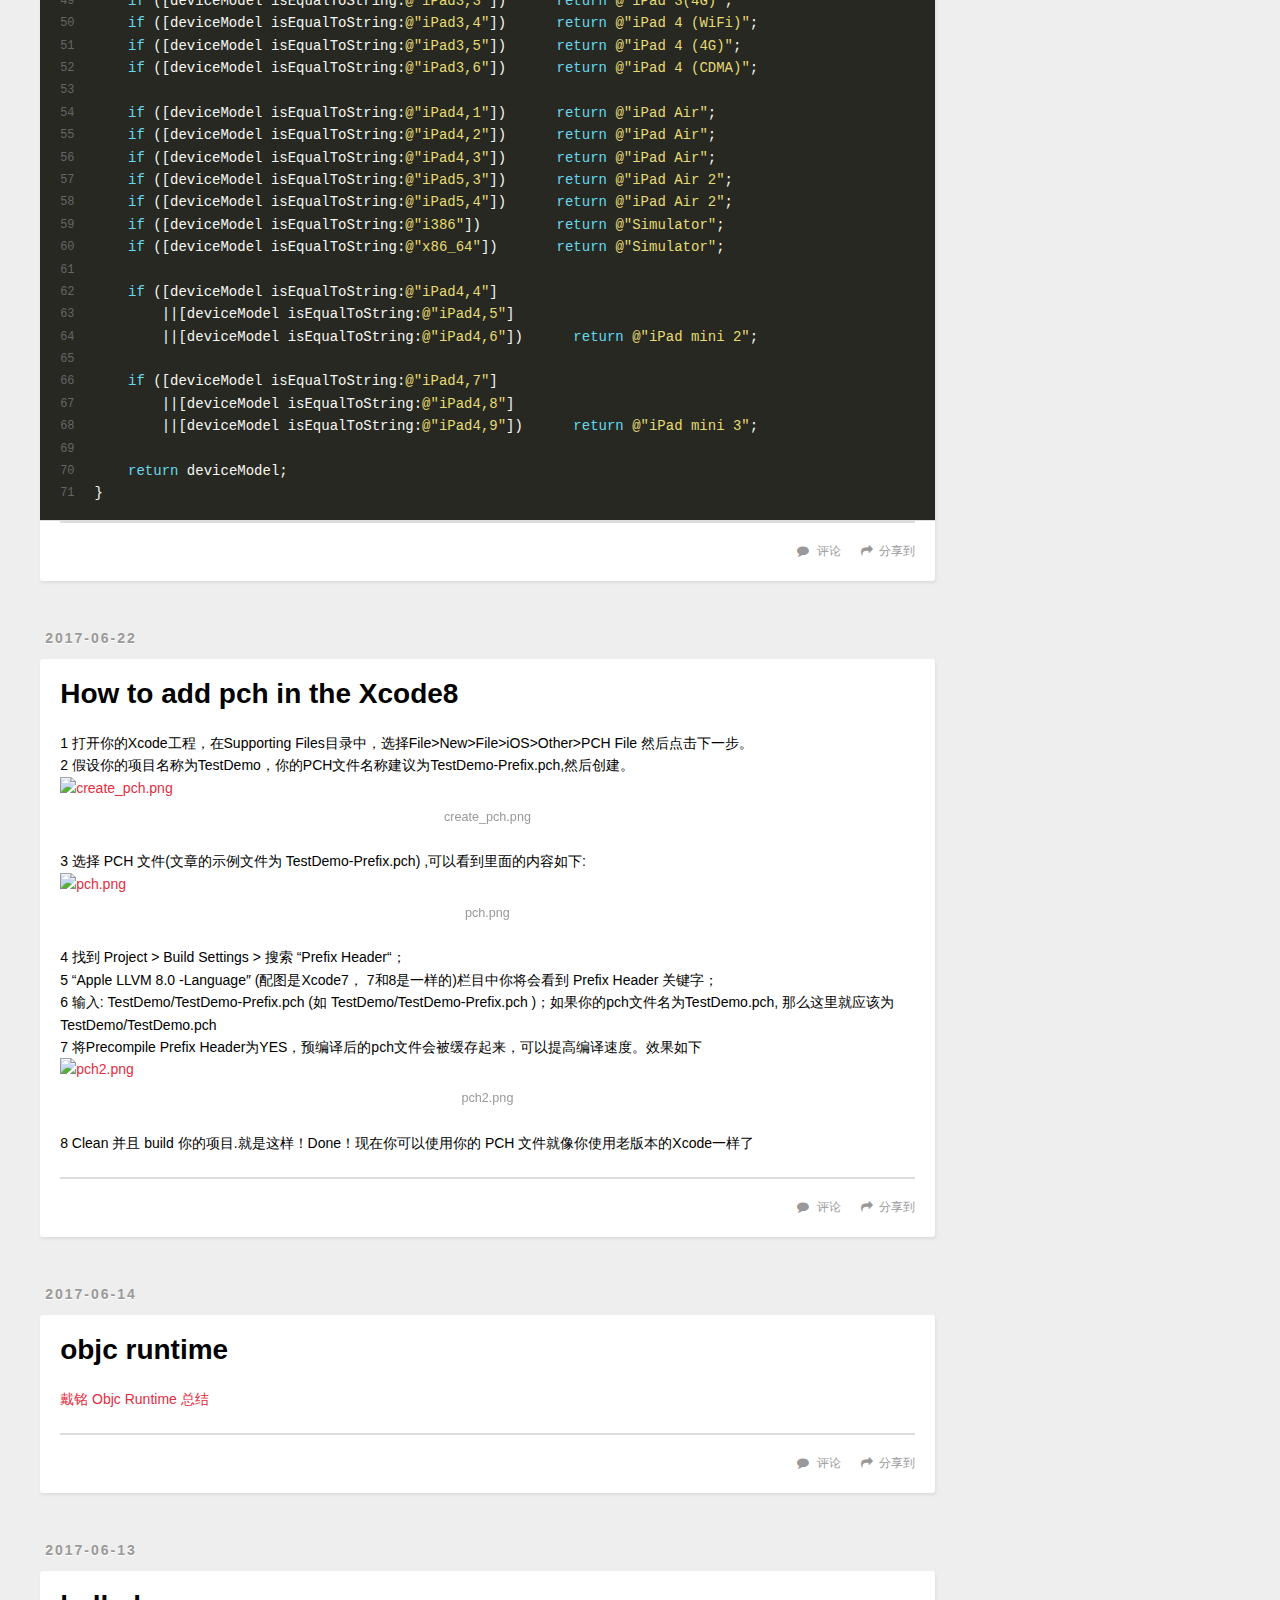
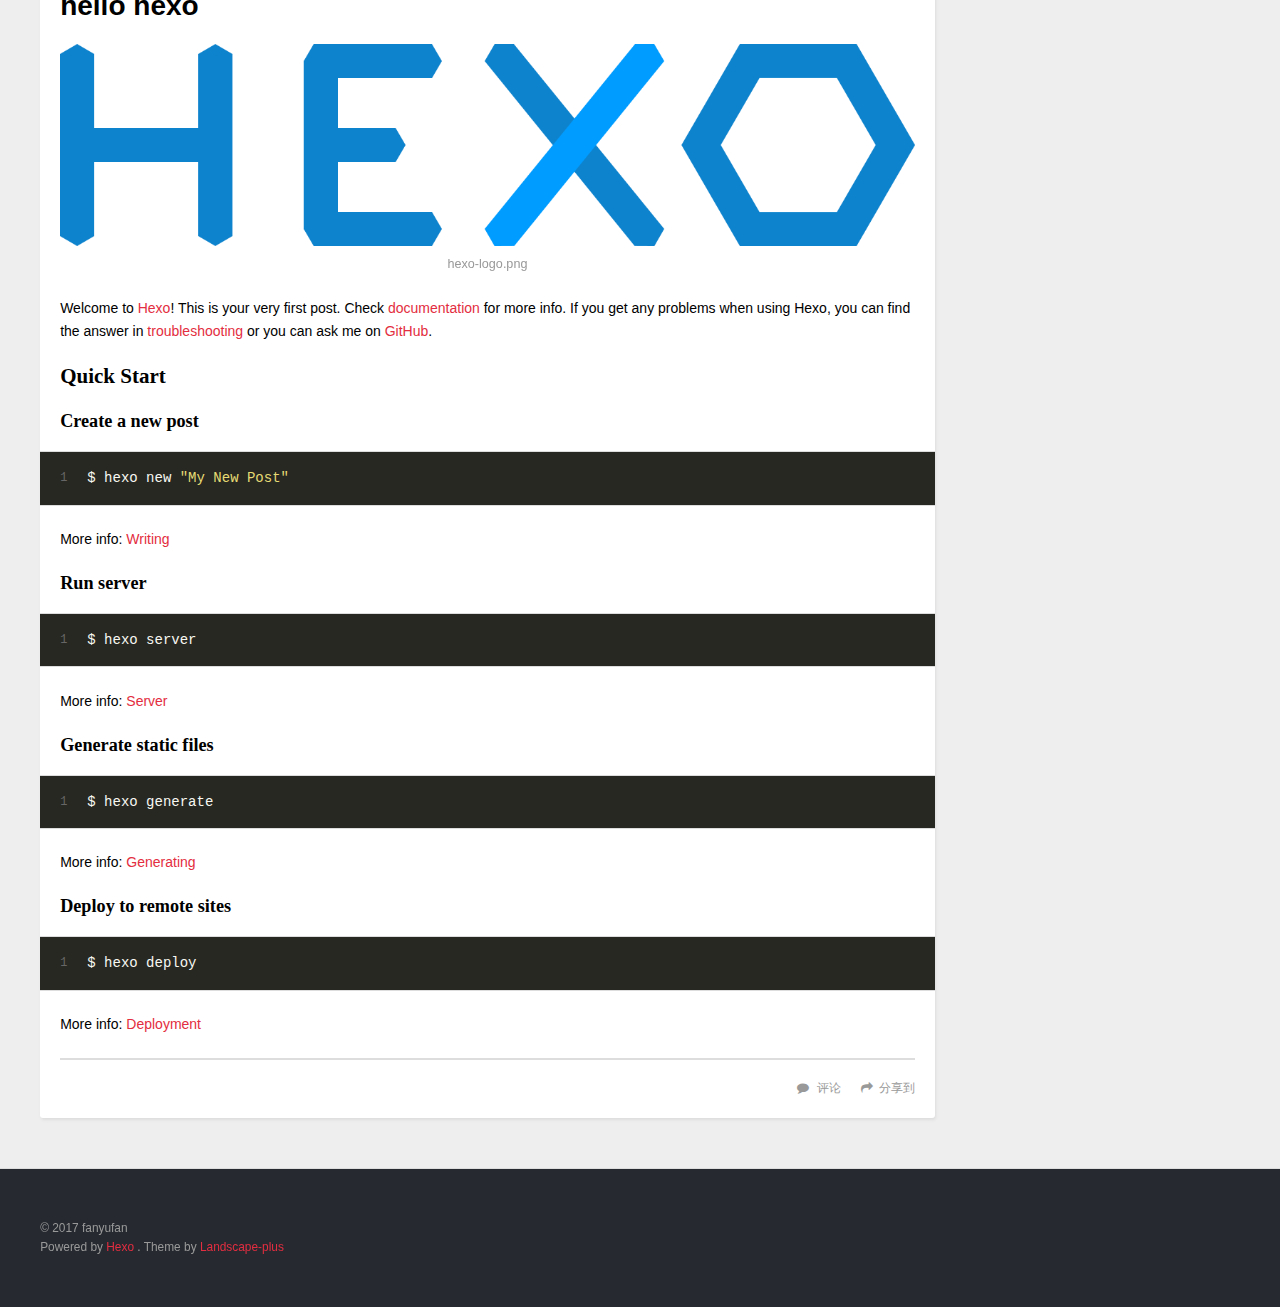
==== commit 35a15e0f: "Site updated: 2017-07-05 16:50:15" ====
--- a/index.html
+++ b/index.html
@@ -16,7 +16,7 @@
     <link rel="alternative" href="/atom.xml" title="Fan&#39;s blog" type="application/atom+xml">
   
   
-    <link rel="icon" href="/favicon.jpg">
+    <link rel="icon" href="/img/favicon.jpg">
   
   <link rel="stylesheet" href="/css/style.css">
   <!--[if lt IE 9]><script src="//cdnjs.cloudflare.com/ajax/libs/html5shiv/3.7/html5shiv.min.js"></script><![endif]-->
@@ -96,11 +96,11 @@
     </div>
     <footer class="article-footer">
       
-        <a data-url="http://www.baidu.com/2017/06/22/How-to-get-iphone-s-information/" data-id="cj4qpuy2f0000qgi65y8u11ga" class="article-share-link">分享到</a>
-      
-
-      
-        <a href="http://www.baidu.com/2017/06/22/How-to-get-iphone-s-information/#ds-thread" class="article-comment-link">評論</a>
+        <a data-url="http://www.baidu.com/2017/06/22/How-to-get-iphone-s-information/" data-id="cj4qrj61k0001csi6n5budq5d" class="article-share-link">分享到</a>
+      
+
+      
+        <a href="http://www.baidu.com/2017/06/22/How-to-get-iphone-s-information/#ds-thread" class="article-comment-link">评论</a>
       
 
       
@@ -139,11 +139,11 @@
     </div>
     <footer class="article-footer">
       
-        <a data-url="http://www.baidu.com/2017/06/22/How-to-add-pch-in-the-Xcode8/" data-id="cj4qpuy2l0002qgi6tos2mbqr" class="article-share-link">分享到</a>
-      
-
-      
-        <a href="http://www.baidu.com/2017/06/22/How-to-add-pch-in-the-Xcode8/#ds-thread" class="article-comment-link">評論</a>
+        <a data-url="http://www.baidu.com/2017/06/22/How-to-add-pch-in-the-Xcode8/" data-id="cj4qrj61f0000csi69l7oz9dx" class="article-share-link">分享到</a>
+      
+
+      
+        <a href="http://www.baidu.com/2017/06/22/How-to-add-pch-in-the-Xcode8/#ds-thread" class="article-comment-link">评论</a>
       
 
       
@@ -182,11 +182,11 @@
     </div>
     <footer class="article-footer">
       
-        <a data-url="http://www.baidu.com/2017/06/14/objc-runtime/" data-id="cj4qpuy2n0003qgi632tvc94y" class="article-share-link">分享到</a>
-      
-
-      
-        <a href="http://www.baidu.com/2017/06/14/objc-runtime/#ds-thread" class="article-comment-link">評論</a>
+        <a data-url="http://www.baidu.com/2017/06/14/objc-runtime/" data-id="cj4qrj61o0003csi6krzzuyo3" class="article-share-link">分享到</a>
+      
+
+      
+        <a href="http://www.baidu.com/2017/06/14/objc-runtime/#ds-thread" class="article-comment-link">评论</a>
       
 
       
@@ -234,11 +234,11 @@
     </div>
     <footer class="article-footer">
       
-        <a data-url="http://www.baidu.com/2017/06/13/hello-hexo/" data-id="cj4qpuy2j0001qgi6l1rz7mai" class="article-share-link">分享到</a>
-      
-
-      
-        <a href="http://www.baidu.com/2017/06/13/hello-hexo/#ds-thread" class="article-comment-link">評論</a>
+        <a data-url="http://www.baidu.com/2017/06/13/hello-hexo/" data-id="cj4qrj61m0002csi6d2cfbx6d" class="article-share-link">分享到</a>
+      
+
+      
+        <a href="http://www.baidu.com/2017/06/13/hello-hexo/#ds-thread" class="article-comment-link">评论</a>
       
 
       
@@ -262,7 +262,7 @@
   
     
   <div class="widget-wrap">
-    <h3 class="widget-title">歸檔</h3>
+    <h3 class="widget-title">归档</h3>
     <div class="widget">
       <ul class="archive-list"><li class="archive-list-item"><a class="archive-list-link" href="/archives/2017/06/">June 2017</a><span class="archive-list-count">4</span></li></ul>
     </div>
@@ -298,7 +298,7 @@
   
     
   <div class="widget-wrap">
-    <h3 class="widget-title">友情鏈接</h3>
+    <h3 class="widget-title">友情链接</h3>
     <div class="widget">
       <ul>
         
@@ -351,7 +351,7 @@
 </nav>
   <!-- totop start -->
 <div id="totop">
-<a title="返回頂部"><img src="/img/scrollup.png"/></a>
+<a title="返回顶部"><img src="/img/scrollup.png"/></a>
 </div>
 
 <!-- totop end -->
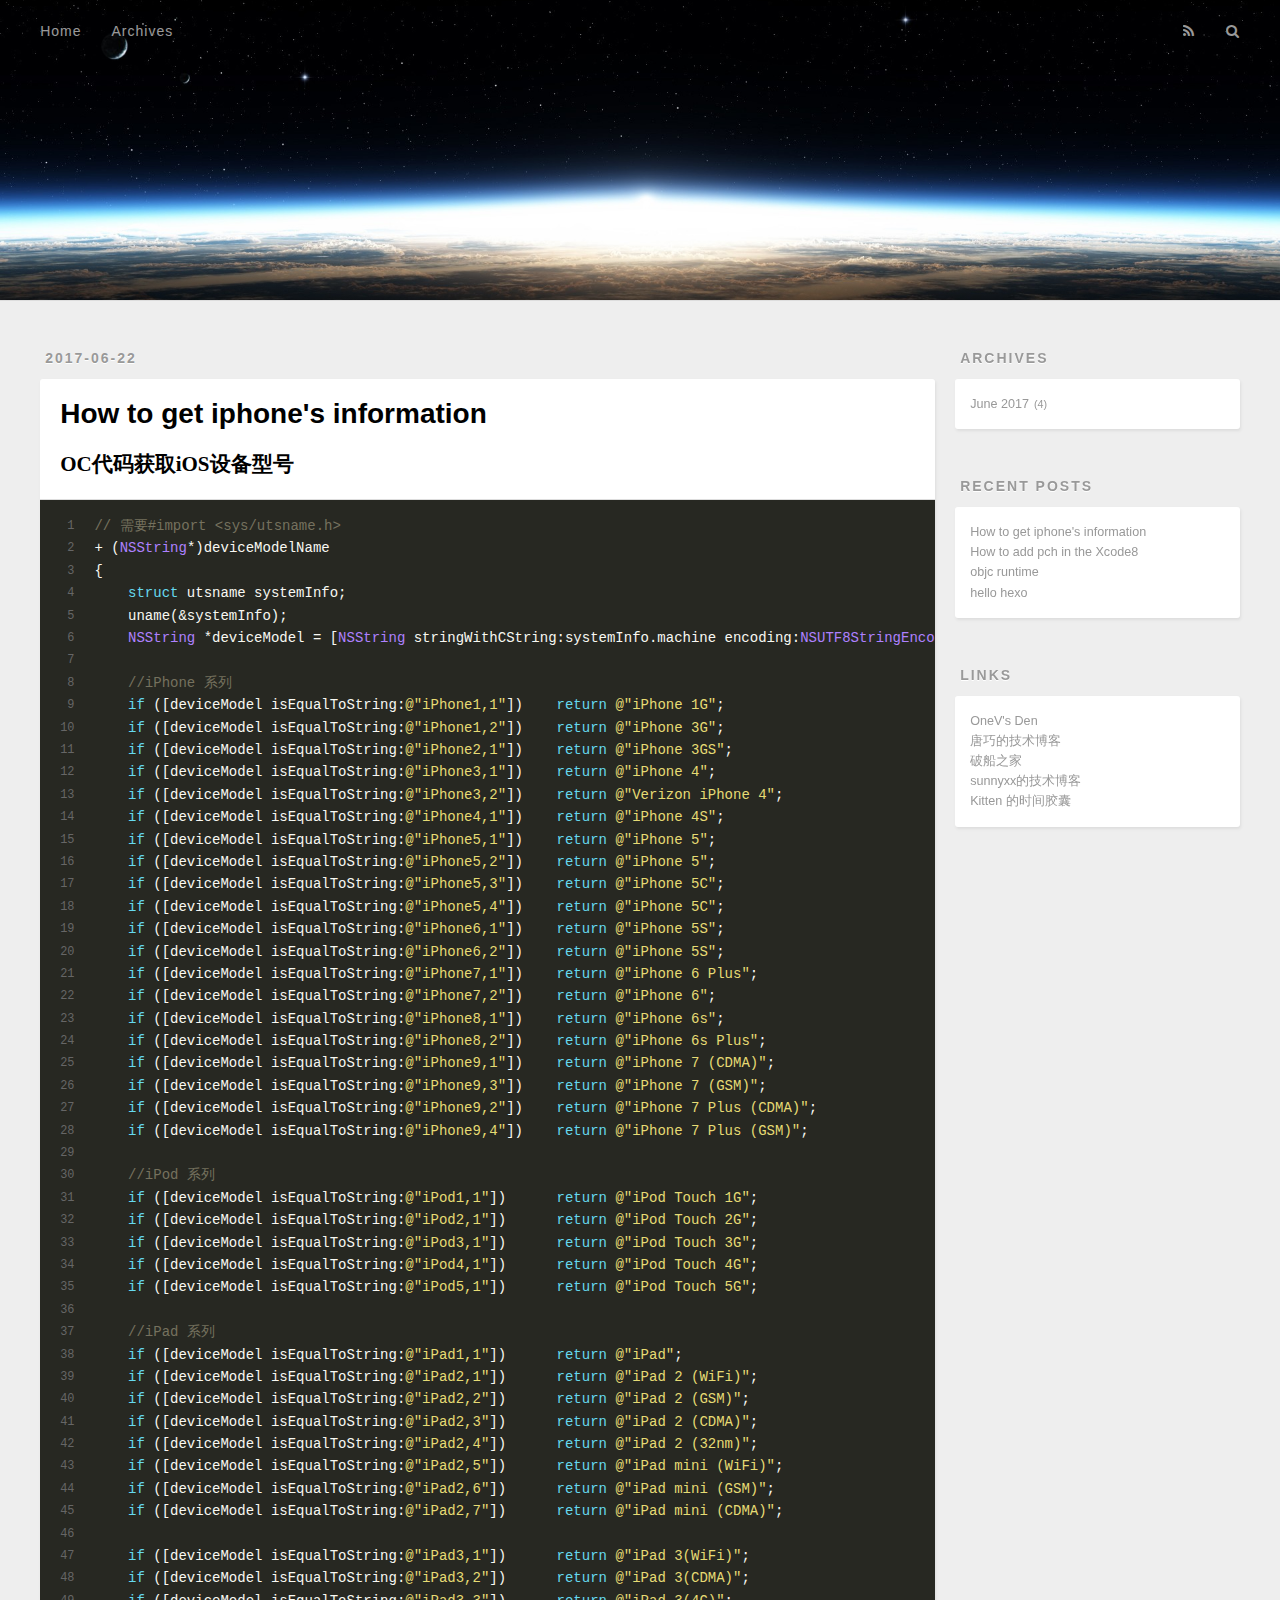
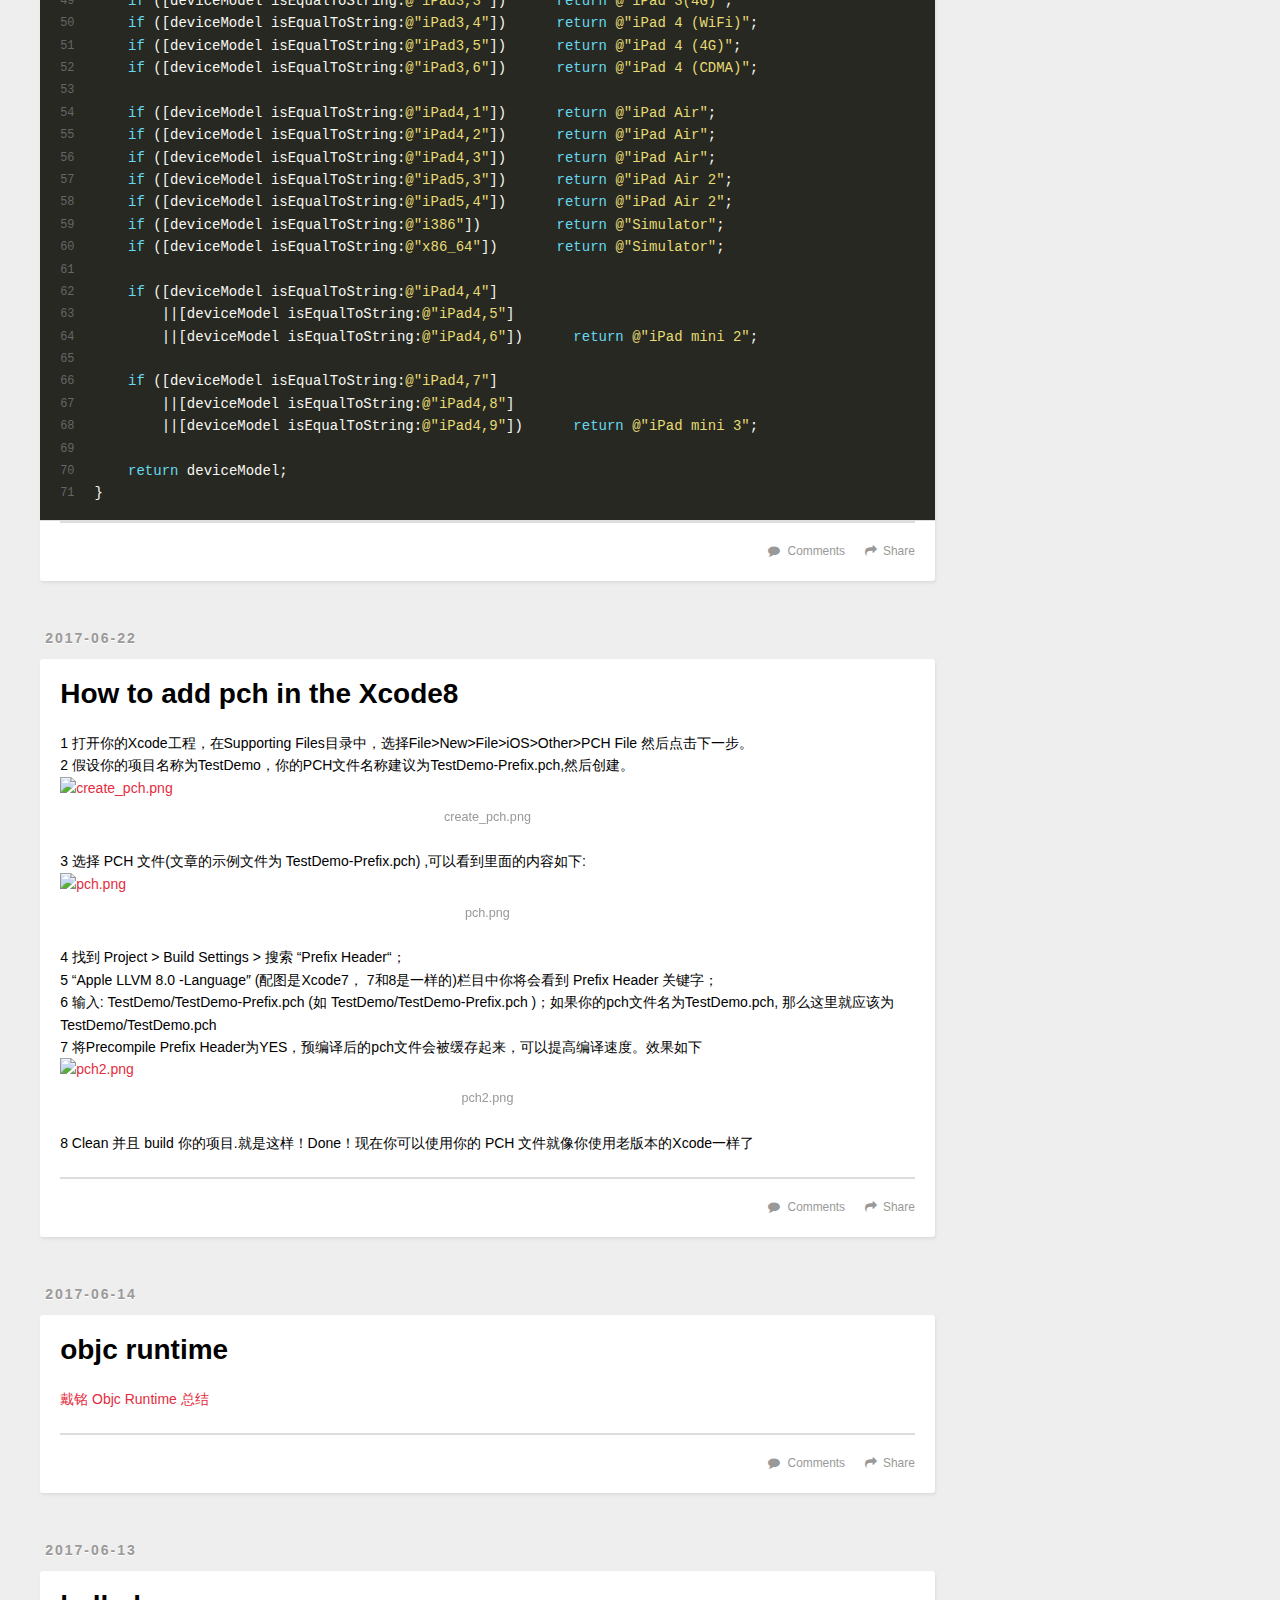
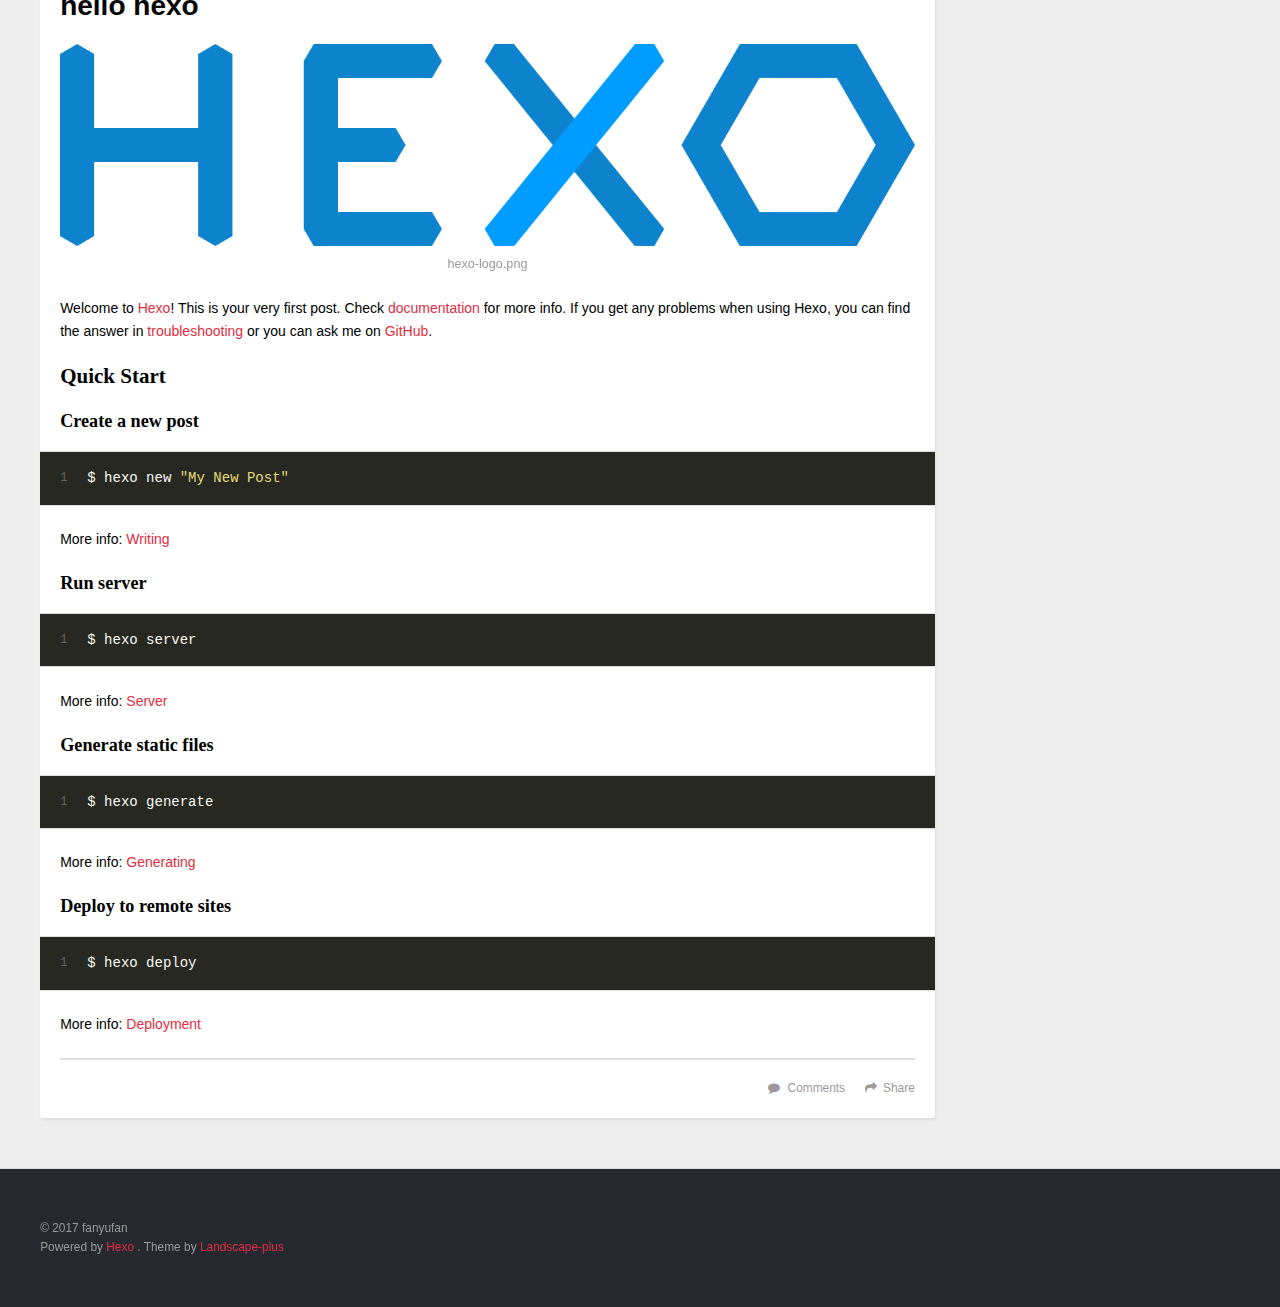
==== commit 24c1e435: "Site updated: 2017-07-06 17:20:08" ====
--- a/index.html
+++ b/index.html
@@ -96,11 +96,11 @@
     </div>
     <footer class="article-footer">
       
-        <a data-url="http://www.baidu.com/2017/06/22/How-to-get-iphone-s-information/" data-id="cj4qrj61k0001csi6n5budq5d" class="article-share-link">分享到</a>
-      
-
-      
-        <a href="http://www.baidu.com/2017/06/22/How-to-get-iphone-s-information/#ds-thread" class="article-comment-link">评论</a>
+        <a data-url="http://www.baidu.com/2017/06/22/How-to-get-iphone-s-information/" data-id="cj4s802pl00018ci6mmqeprlw" class="article-share-link">Share</a>
+      
+
+      
+        <a href="http://www.baidu.com/2017/06/22/How-to-get-iphone-s-information/#disqus_thread" class="article-comment-link">Comments</a>
       
 
       
@@ -139,11 +139,11 @@
     </div>
     <footer class="article-footer">
       
-        <a data-url="http://www.baidu.com/2017/06/22/How-to-add-pch-in-the-Xcode8/" data-id="cj4qrj61f0000csi69l7oz9dx" class="article-share-link">分享到</a>
-      
-
-      
-        <a href="http://www.baidu.com/2017/06/22/How-to-add-pch-in-the-Xcode8/#ds-thread" class="article-comment-link">评论</a>
+        <a data-url="http://www.baidu.com/2017/06/22/How-to-add-pch-in-the-Xcode8/" data-id="cj4s802pn00028ci6zov2px8h" class="article-share-link">Share</a>
+      
+
+      
+        <a href="http://www.baidu.com/2017/06/22/How-to-add-pch-in-the-Xcode8/#disqus_thread" class="article-comment-link">Comments</a>
       
 
       
@@ -182,11 +182,11 @@
     </div>
     <footer class="article-footer">
       
-        <a data-url="http://www.baidu.com/2017/06/14/objc-runtime/" data-id="cj4qrj61o0003csi6krzzuyo3" class="article-share-link">分享到</a>
-      
-
-      
-        <a href="http://www.baidu.com/2017/06/14/objc-runtime/#ds-thread" class="article-comment-link">评论</a>
+        <a data-url="http://www.baidu.com/2017/06/14/objc-runtime/" data-id="cj4s802pp00038ci60a6hdc5d" class="article-share-link">Share</a>
+      
+
+      
+        <a href="http://www.baidu.com/2017/06/14/objc-runtime/#disqus_thread" class="article-comment-link">Comments</a>
       
 
       
@@ -234,11 +234,11 @@
     </div>
     <footer class="article-footer">
       
-        <a data-url="http://www.baidu.com/2017/06/13/hello-hexo/" data-id="cj4qrj61m0002csi6d2cfbx6d" class="article-share-link">分享到</a>
-      
-
-      
-        <a href="http://www.baidu.com/2017/06/13/hello-hexo/#ds-thread" class="article-comment-link">评论</a>
+        <a data-url="http://www.baidu.com/2017/06/13/hello-hexo/" data-id="cj4s802ph00008ci6nffue3un" class="article-share-link">Share</a>
+      
+
+      
+        <a href="http://www.baidu.com/2017/06/13/hello-hexo/#disqus_thread" class="article-comment-link">Comments</a>
       
 
       
@@ -262,7 +262,7 @@
   
     
   <div class="widget-wrap">
-    <h3 class="widget-title">归档</h3>
+    <h3 class="widget-title">Archives</h3>
     <div class="widget">
       <ul class="archive-list"><li class="archive-list-item"><a class="archive-list-link" href="/archives/2017/06/">June 2017</a><span class="archive-list-count">4</span></li></ul>
     </div>
@@ -271,7 +271,7 @@
   
     
   <div class="widget-wrap">
-    <h3 class="widget-title">近期文章</h3>
+    <h3 class="widget-title">Recent Posts</h3>
     <div class="widget">
       <ul>
         
@@ -298,7 +298,7 @@
   
     
   <div class="widget-wrap">
-    <h3 class="widget-title">友情链接</h3>
+    <h3 class="widget-title">Links</h3>
     <div class="widget">
       <ul>
         
@@ -351,24 +351,22 @@
 </nav>
   <!-- totop start -->
 <div id="totop">
-<a title="返回顶部"><img src="/img/scrollup.png"/></a>
+<a title="totop"><img src="/img/scrollup.png"/></a>
 </div>
 
 <!-- totop end -->
 
-<!-- 多说公共js代码 start -->
-<script type="text/javascript">
-var duoshuoQuery = {short_name:"reqianduan"};
-  (function() {
-    var ds = document.createElement('script');
-    ds.type = 'text/javascript';ds.async = true;
-    ds.src = (document.location.protocol == 'https:' ? 'https:' : 'http:') + '//static.duoshuo.com/embed.js';
-    ds.charset = 'UTF-8';
-    (document.getElementsByTagName('head')[0]
-     || document.getElementsByTagName('body')[0]).appendChild(ds);
+<script>
+  var disqus_shortname = 'fanyufan';
+  
+  (function(){
+    var dsq = document.createElement('script');
+    dsq.type = 'text/javascript';
+    dsq.async = true;
+    dsq.src = '//' + disqus_shortname + '.disqus.com/count.js';
+    (document.getElementsByTagName('head')[0] || document.getElementsByTagName('body')[0]).appendChild(dsq);
   })();
-  </script>
-<!-- 多说公共js代码 end -->
+</script>
 
 
 <!-- 百度分享 start -->
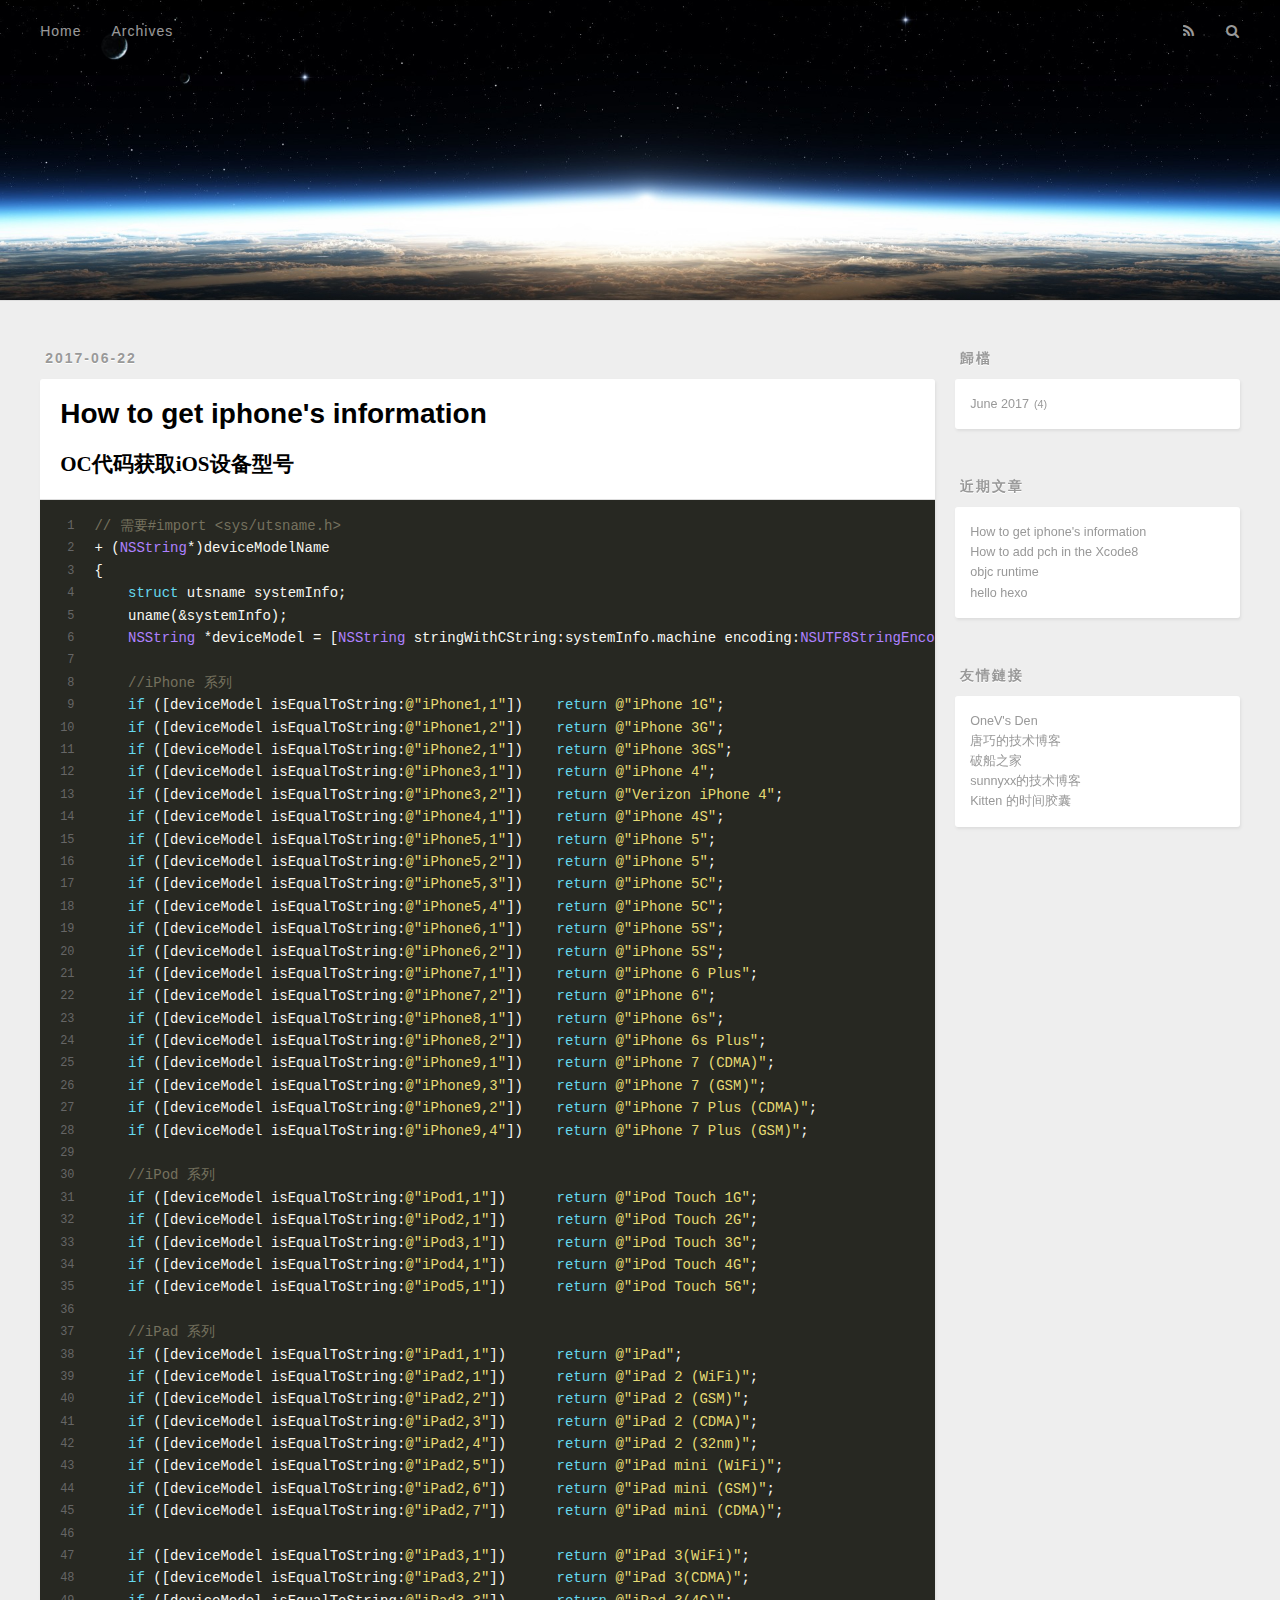
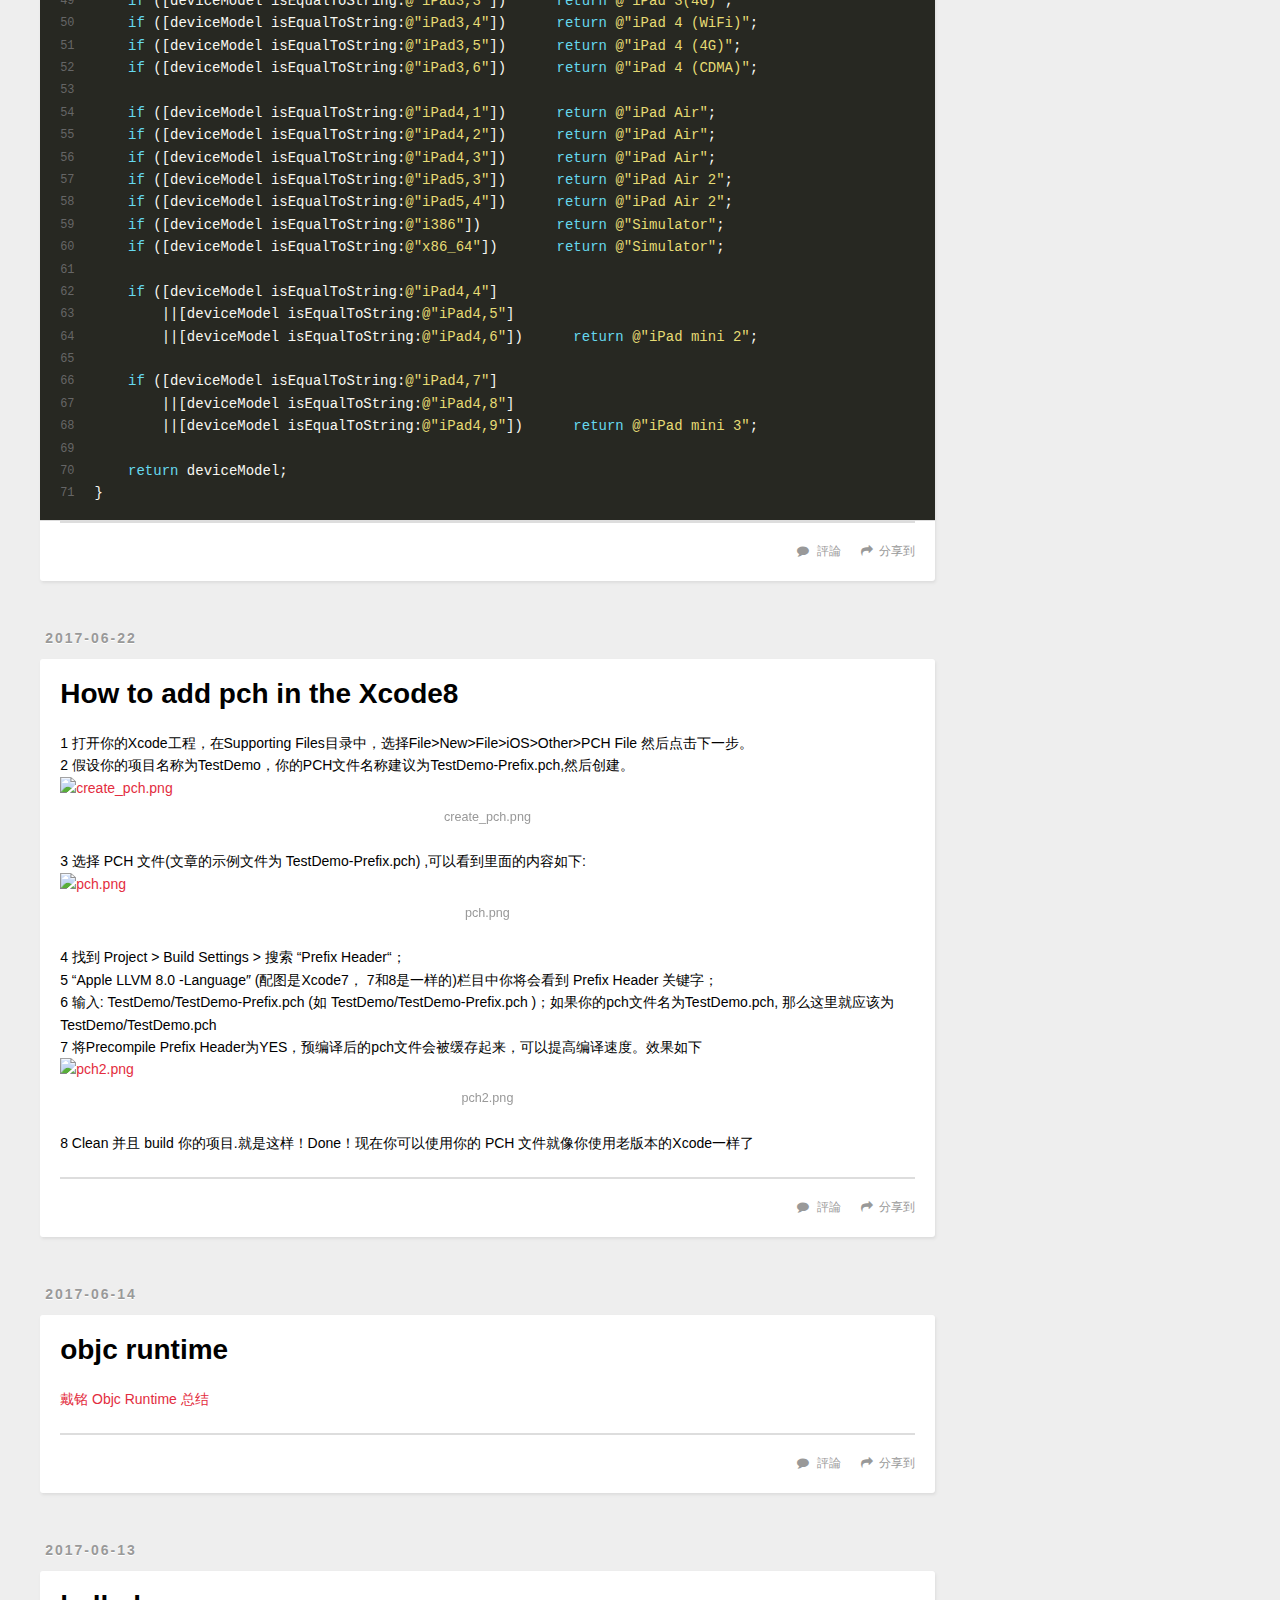
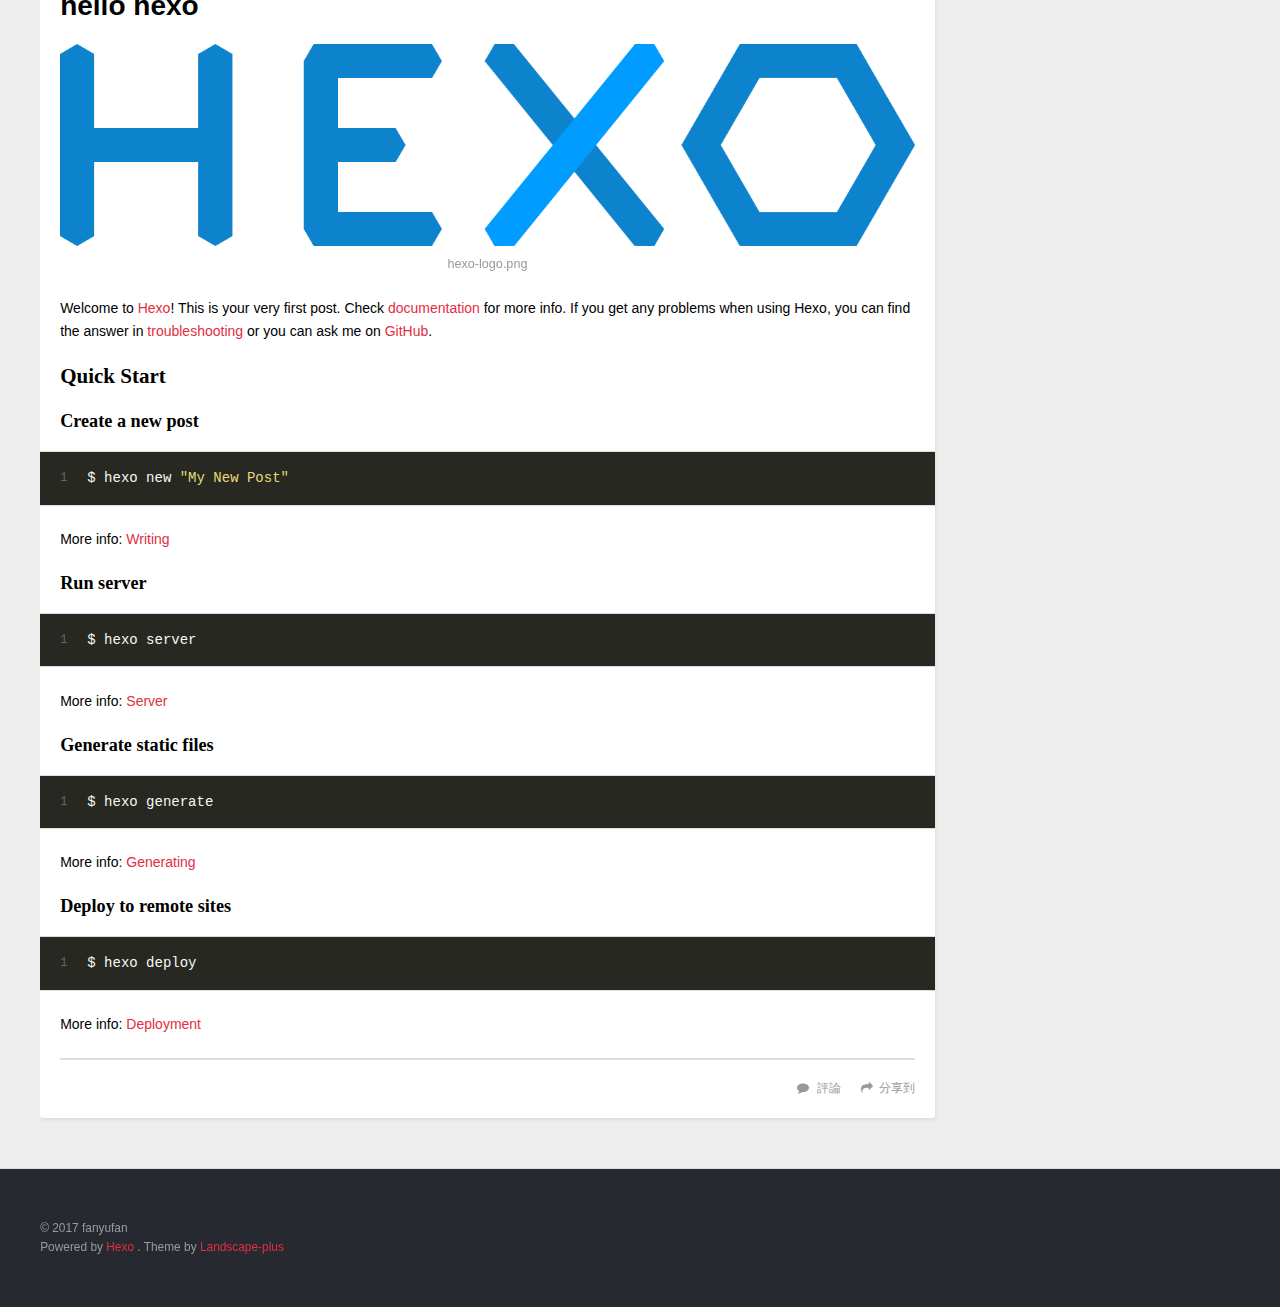
==== commit 8df1f2e5: "Site updated: 2017-07-06 17:53:08" ====
--- a/index.html
+++ b/index.html
@@ -8,7 +8,7 @@
   <meta name="viewport" content="width=device-width, initial-scale=1, maximum-scale=1">
   <meta property="og:type" content="website">
 <meta property="og:title" content="Fan&#39;s blog">
-<meta property="og:url" content="http://www.baidu.com/index.html">
+<meta property="og:url" content="https://fanyufan.github.io/index.html">
 <meta property="og:site_name" content="Fan&#39;s blog">
 <meta name="twitter:card" content="summary">
 <meta name="twitter:title" content="Fan&#39;s blog">
@@ -60,7 +60,7 @@
           <input name=tn type=hidden value="bds">
           <input name=cl type=hidden value="3">
           <input name=ct type=hidden value="2097152">
-          <input type="hidden" name="si" value="www.baidu.com">
+          <input type="hidden" name="si" value="fanyufan.github.io">
         </form>
       </div>
     </div>
@@ -96,11 +96,11 @@
     </div>
     <footer class="article-footer">
       
-        <a data-url="http://www.baidu.com/2017/06/22/How-to-get-iphone-s-information/" data-id="cj4s802pl00018ci6mmqeprlw" class="article-share-link">Share</a>
-      
-
-      
-        <a href="http://www.baidu.com/2017/06/22/How-to-get-iphone-s-information/#disqus_thread" class="article-comment-link">Comments</a>
+        <a data-url="https://fanyufan.github.io/2017/06/22/How-to-get-iphone-s-information/" data-id="cj4s97vxy0002ygi60lsicf2y" class="article-share-link">分享到</a>
+      
+
+      
+        <a href="https://fanyufan.github.io/2017/06/22/How-to-get-iphone-s-information/#disqus_thread" class="article-comment-link">評論</a>
       
 
       
@@ -139,11 +139,11 @@
     </div>
     <footer class="article-footer">
       
-        <a data-url="http://www.baidu.com/2017/06/22/How-to-add-pch-in-the-Xcode8/" data-id="cj4s802pn00028ci6zov2px8h" class="article-share-link">Share</a>
-      
-
-      
-        <a href="http://www.baidu.com/2017/06/22/How-to-add-pch-in-the-Xcode8/#disqus_thread" class="article-comment-link">Comments</a>
+        <a data-url="https://fanyufan.github.io/2017/06/22/How-to-add-pch-in-the-Xcode8/" data-id="cj4s97vxs0000ygi6jeng6p8q" class="article-share-link">分享到</a>
+      
+
+      
+        <a href="https://fanyufan.github.io/2017/06/22/How-to-add-pch-in-the-Xcode8/#disqus_thread" class="article-comment-link">評論</a>
       
 
       
@@ -182,11 +182,11 @@
     </div>
     <footer class="article-footer">
       
-        <a data-url="http://www.baidu.com/2017/06/14/objc-runtime/" data-id="cj4s802pp00038ci60a6hdc5d" class="article-share-link">Share</a>
-      
-
-      
-        <a href="http://www.baidu.com/2017/06/14/objc-runtime/#disqus_thread" class="article-comment-link">Comments</a>
+        <a data-url="https://fanyufan.github.io/2017/06/14/objc-runtime/" data-id="cj4s97vy00003ygi6zok5ieib" class="article-share-link">分享到</a>
+      
+
+      
+        <a href="https://fanyufan.github.io/2017/06/14/objc-runtime/#disqus_thread" class="article-comment-link">評論</a>
       
 
       
@@ -234,11 +234,11 @@
     </div>
     <footer class="article-footer">
       
-        <a data-url="http://www.baidu.com/2017/06/13/hello-hexo/" data-id="cj4s802ph00008ci6nffue3un" class="article-share-link">Share</a>
-      
-
-      
-        <a href="http://www.baidu.com/2017/06/13/hello-hexo/#disqus_thread" class="article-comment-link">Comments</a>
+        <a data-url="https://fanyufan.github.io/2017/06/13/hello-hexo/" data-id="cj4s97vxw0001ygi69yfq83gl" class="article-share-link">分享到</a>
+      
+
+      
+        <a href="https://fanyufan.github.io/2017/06/13/hello-hexo/#disqus_thread" class="article-comment-link">評論</a>
       
 
       
@@ -262,7 +262,7 @@
   
     
   <div class="widget-wrap">
-    <h3 class="widget-title">Archives</h3>
+    <h3 class="widget-title">歸檔</h3>
     <div class="widget">
       <ul class="archive-list"><li class="archive-list-item"><a class="archive-list-link" href="/archives/2017/06/">June 2017</a><span class="archive-list-count">4</span></li></ul>
     </div>
@@ -271,7 +271,7 @@
   
     
   <div class="widget-wrap">
-    <h3 class="widget-title">Recent Posts</h3>
+    <h3 class="widget-title">近期文章</h3>
     <div class="widget">
       <ul>
         
@@ -298,7 +298,7 @@
   
     
   <div class="widget-wrap">
-    <h3 class="widget-title">Links</h3>
+    <h3 class="widget-title">友情鏈接</h3>
     <div class="widget">
       <ul>
         
@@ -351,7 +351,7 @@
 </nav>
   <!-- totop start -->
 <div id="totop">
-<a title="totop"><img src="/img/scrollup.png"/></a>
+<a title="返回頂部"><img src="/img/scrollup.png"/></a>
 </div>
 
 <!-- totop end -->
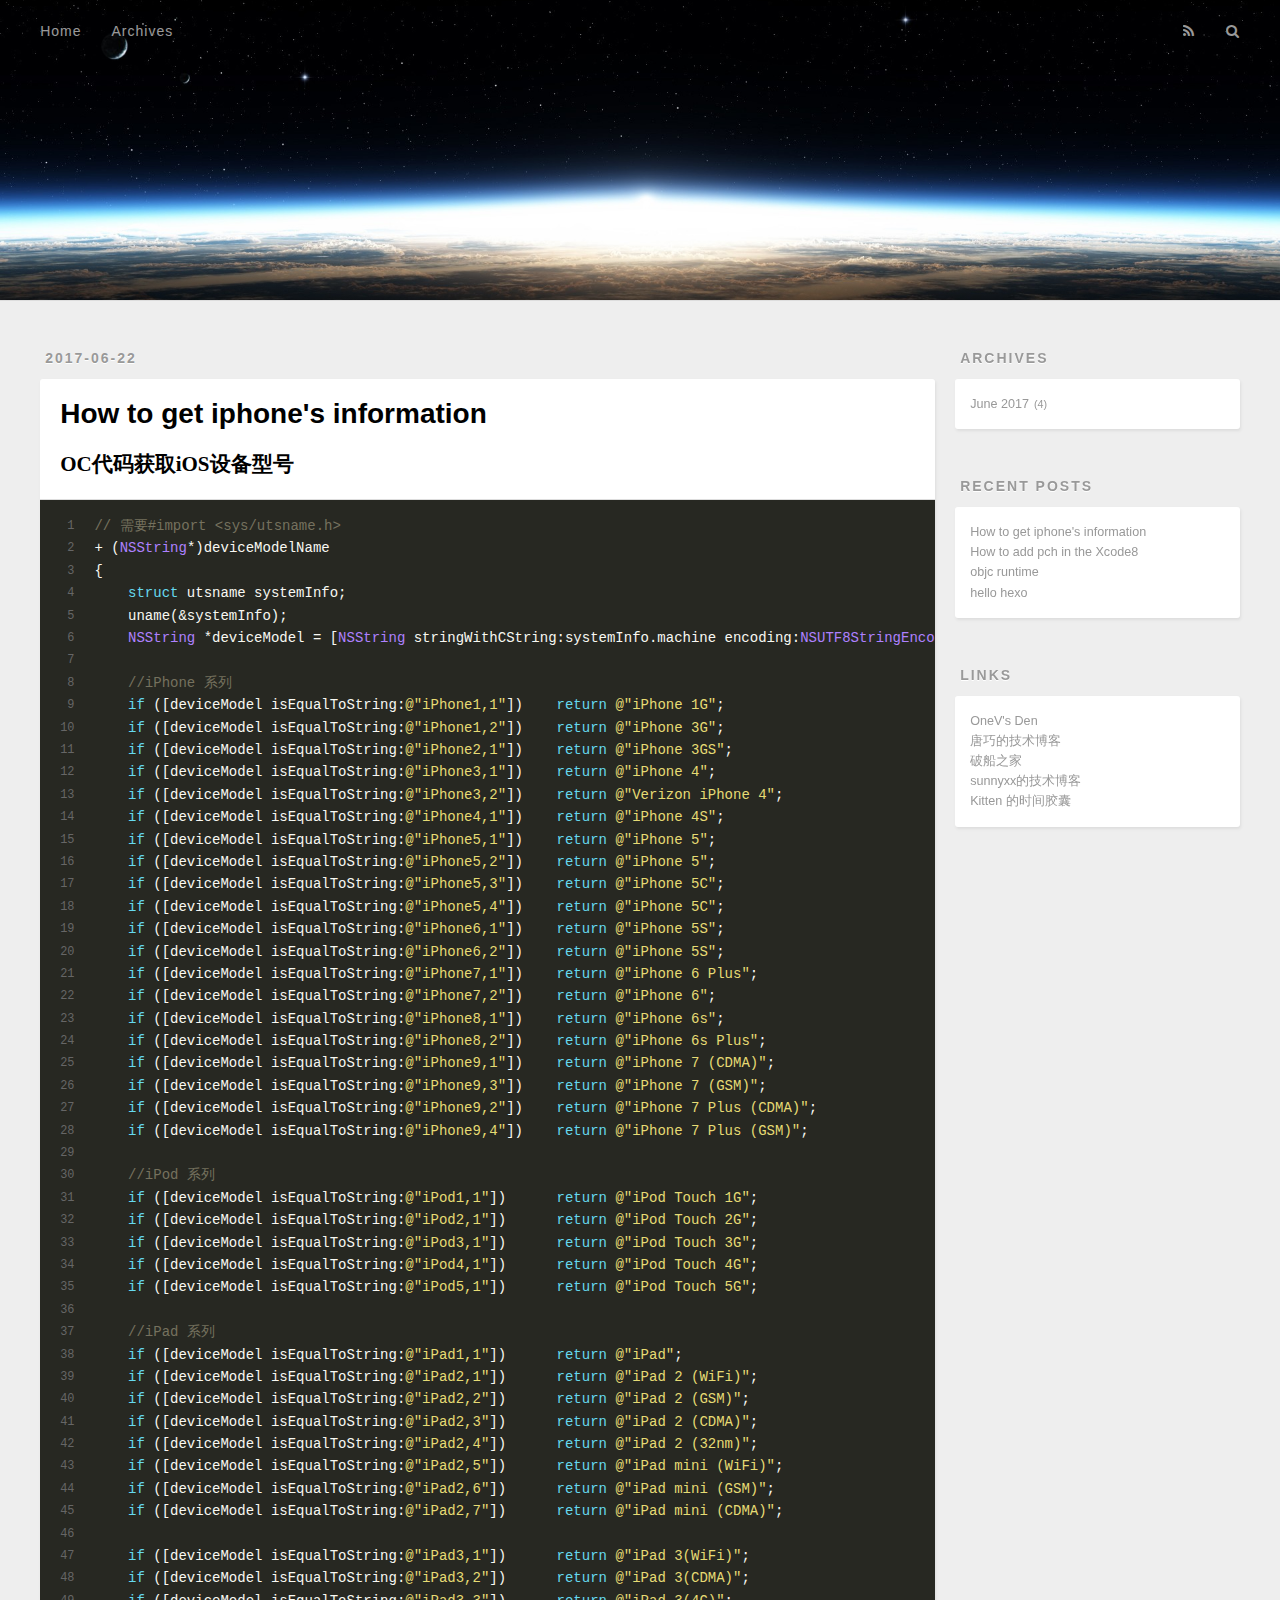
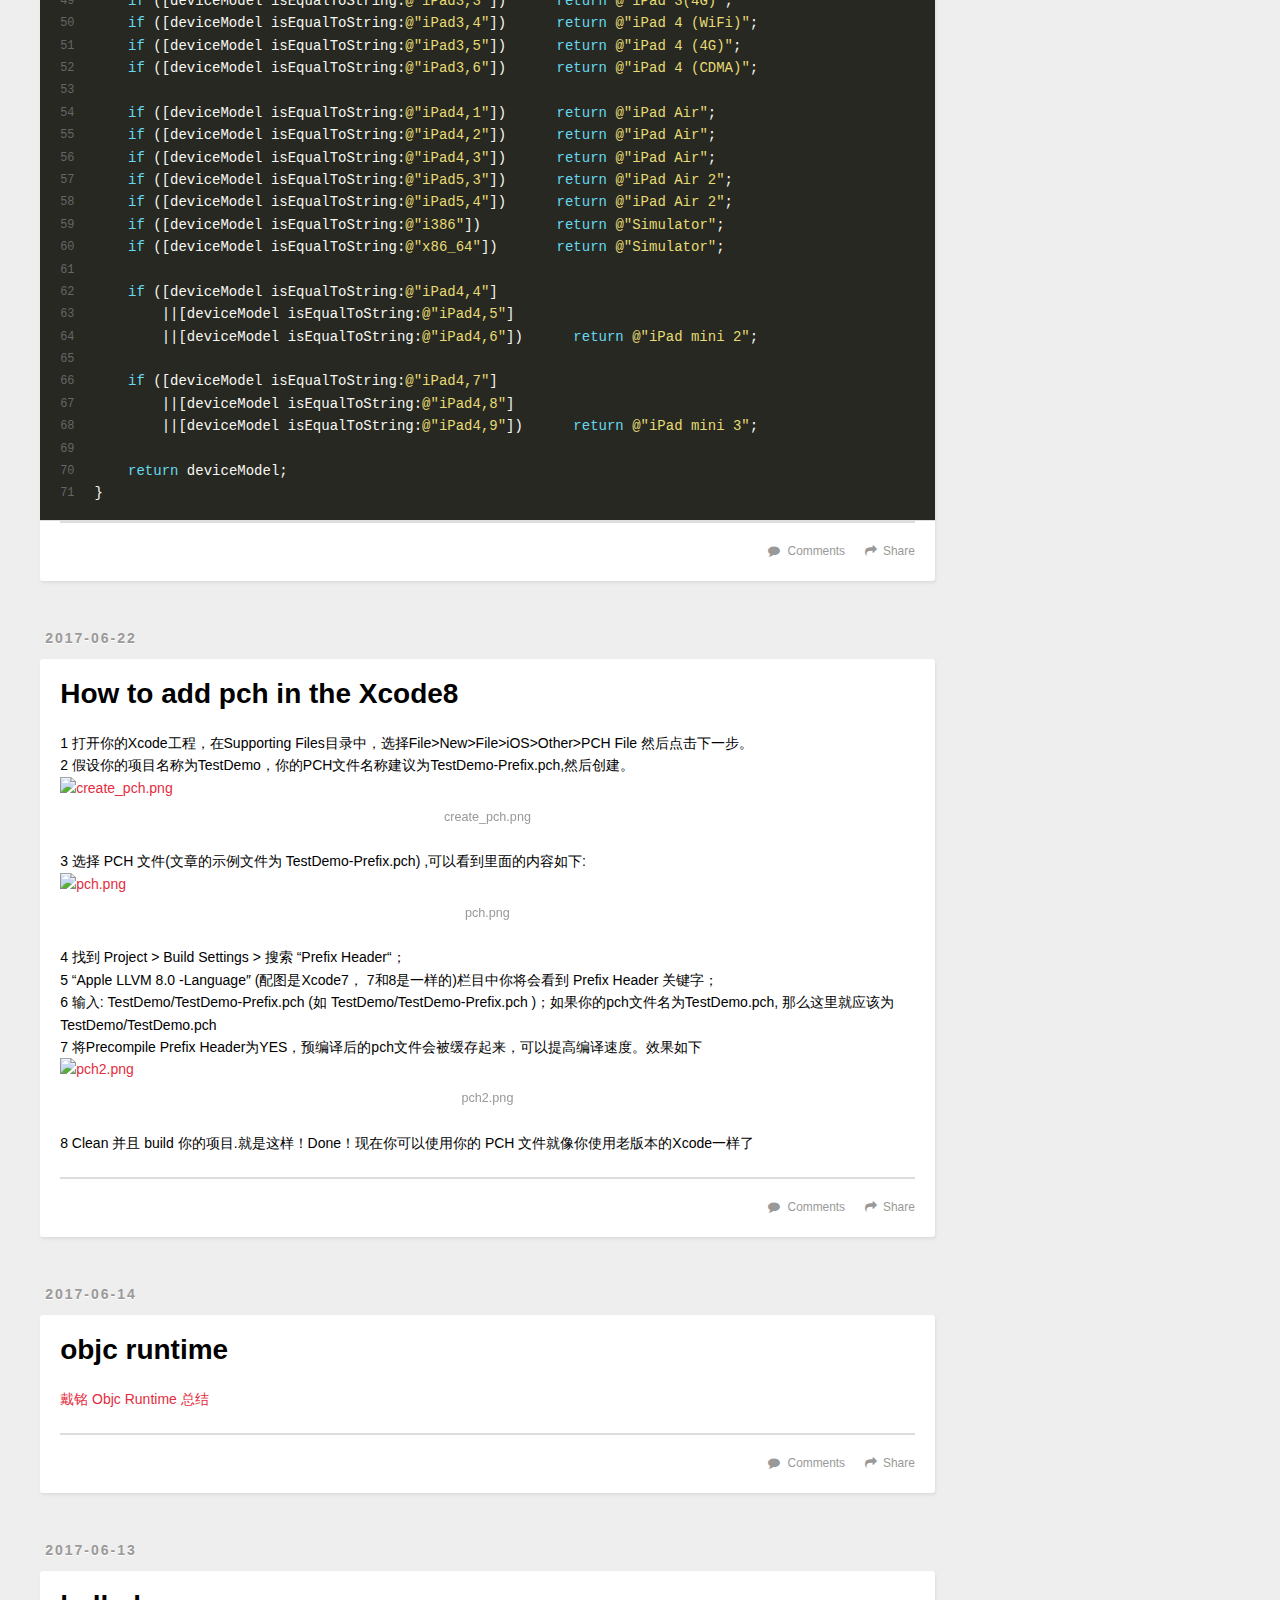
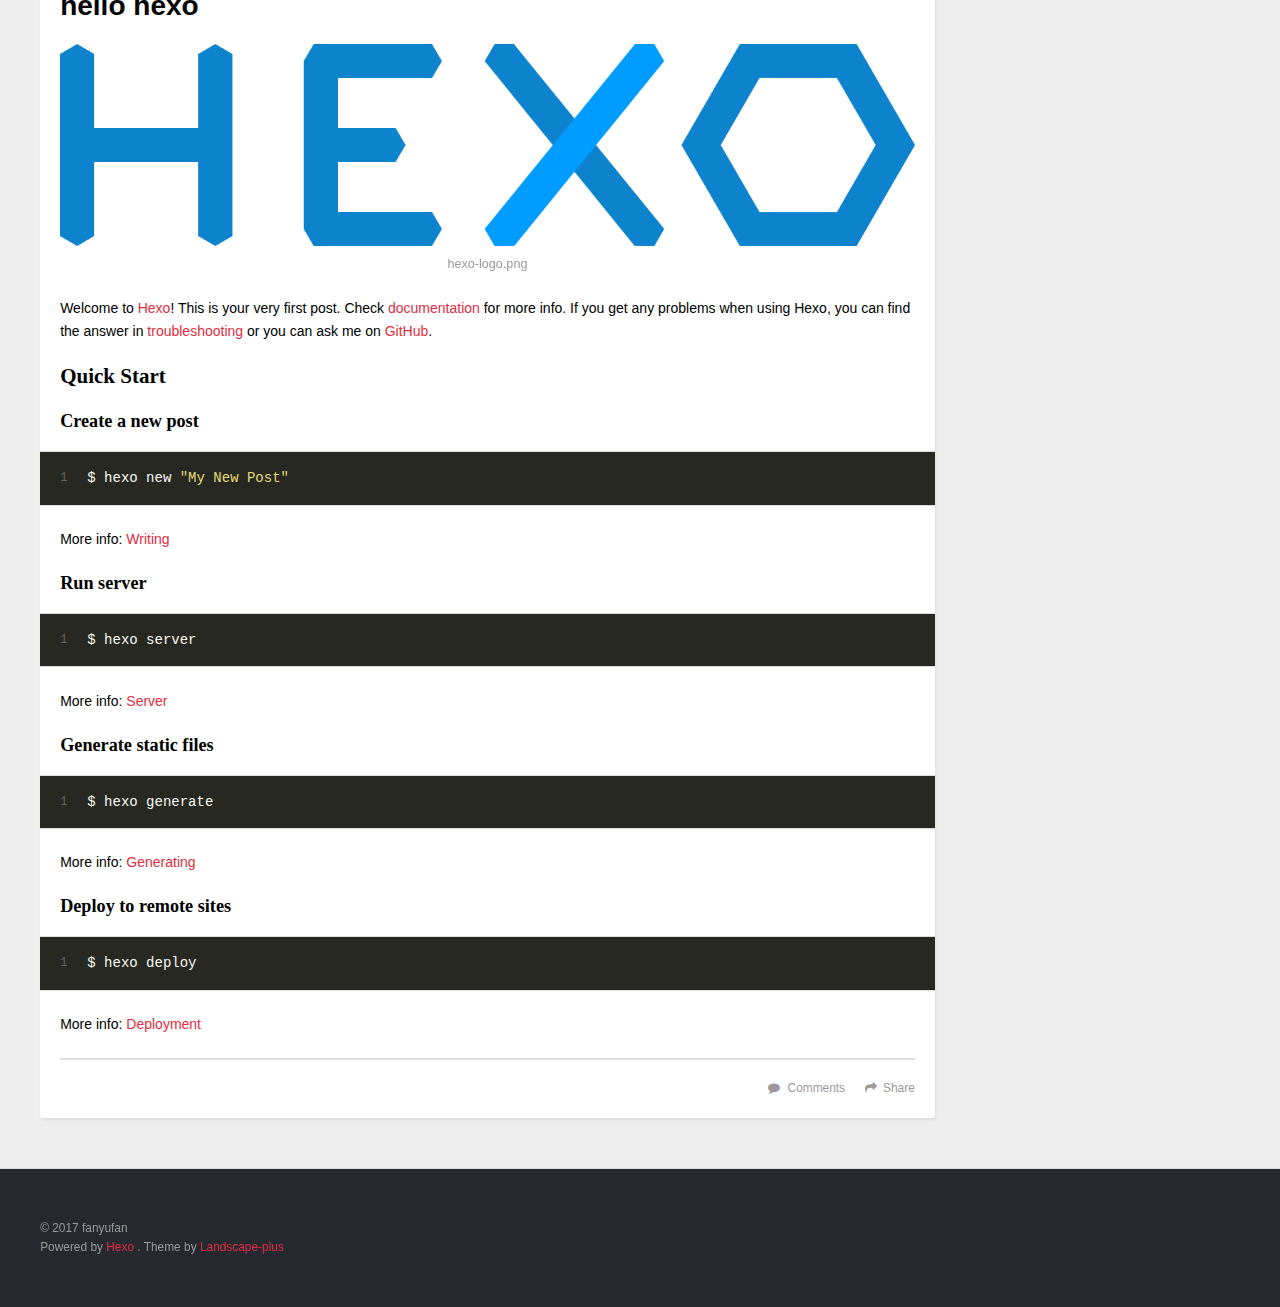
==== commit 5fd4f815: "Site updated: 2017-07-06 18:40:27" ====
--- a/index.html
+++ b/index.html
@@ -96,11 +96,11 @@
     </div>
     <footer class="article-footer">
       
-        <a data-url="https://fanyufan.github.io/2017/06/22/How-to-get-iphone-s-information/" data-id="cj4s97vxy0002ygi60lsicf2y" class="article-share-link">分享到</a>
-      
-
-      
-        <a href="https://fanyufan.github.io/2017/06/22/How-to-get-iphone-s-information/#disqus_thread" class="article-comment-link">評論</a>
+        <a data-url="https://fanyufan.github.io/2017/06/22/How-to-get-iphone-s-information/" data-id="cj4sawr860002u0i6lvrse3ag" class="article-share-link">Share</a>
+      
+
+      
+        <a href="https://fanyufan.github.io/2017/06/22/How-to-get-iphone-s-information/#disqus_thread" class="article-comment-link">Comments</a>
       
 
       
@@ -139,11 +139,11 @@
     </div>
     <footer class="article-footer">
       
-        <a data-url="https://fanyufan.github.io/2017/06/22/How-to-add-pch-in-the-Xcode8/" data-id="cj4s97vxs0000ygi6jeng6p8q" class="article-share-link">分享到</a>
-      
-
-      
-        <a href="https://fanyufan.github.io/2017/06/22/How-to-add-pch-in-the-Xcode8/#disqus_thread" class="article-comment-link">評論</a>
+        <a data-url="https://fanyufan.github.io/2017/06/22/How-to-add-pch-in-the-Xcode8/" data-id="cj4sawr810000u0i60325lfp2" class="article-share-link">Share</a>
+      
+
+      
+        <a href="https://fanyufan.github.io/2017/06/22/How-to-add-pch-in-the-Xcode8/#disqus_thread" class="article-comment-link">Comments</a>
       
 
       
@@ -182,11 +182,11 @@
     </div>
     <footer class="article-footer">
       
-        <a data-url="https://fanyufan.github.io/2017/06/14/objc-runtime/" data-id="cj4s97vy00003ygi6zok5ieib" class="article-share-link">分享到</a>
-      
-
-      
-        <a href="https://fanyufan.github.io/2017/06/14/objc-runtime/#disqus_thread" class="article-comment-link">評論</a>
+        <a data-url="https://fanyufan.github.io/2017/06/14/objc-runtime/" data-id="cj4sawr880003u0i6q781lp42" class="article-share-link">Share</a>
+      
+
+      
+        <a href="https://fanyufan.github.io/2017/06/14/objc-runtime/#disqus_thread" class="article-comment-link">Comments</a>
       
 
       
@@ -234,11 +234,11 @@
     </div>
     <footer class="article-footer">
       
-        <a data-url="https://fanyufan.github.io/2017/06/13/hello-hexo/" data-id="cj4s97vxw0001ygi69yfq83gl" class="article-share-link">分享到</a>
-      
-
-      
-        <a href="https://fanyufan.github.io/2017/06/13/hello-hexo/#disqus_thread" class="article-comment-link">評論</a>
+        <a data-url="https://fanyufan.github.io/2017/06/13/hello-hexo/" data-id="cj4sawr850001u0i6ouoqhid0" class="article-share-link">Share</a>
+      
+
+      
+        <a href="https://fanyufan.github.io/2017/06/13/hello-hexo/#disqus_thread" class="article-comment-link">Comments</a>
       
 
       
@@ -262,7 +262,7 @@
   
     
   <div class="widget-wrap">
-    <h3 class="widget-title">歸檔</h3>
+    <h3 class="widget-title">Archives</h3>
     <div class="widget">
       <ul class="archive-list"><li class="archive-list-item"><a class="archive-list-link" href="/archives/2017/06/">June 2017</a><span class="archive-list-count">4</span></li></ul>
     </div>
@@ -271,7 +271,7 @@
   
     
   <div class="widget-wrap">
-    <h3 class="widget-title">近期文章</h3>
+    <h3 class="widget-title">Recent Posts</h3>
     <div class="widget">
       <ul>
         
@@ -298,7 +298,7 @@
   
     
   <div class="widget-wrap">
-    <h3 class="widget-title">友情鏈接</h3>
+    <h3 class="widget-title">Links</h3>
     <div class="widget">
       <ul>
         
@@ -351,7 +351,7 @@
 </nav>
   <!-- totop start -->
 <div id="totop">
-<a title="返回頂部"><img src="/img/scrollup.png"/></a>
+<a title="totop"><img src="/img/scrollup.png"/></a>
 </div>
 
 <!-- totop end -->
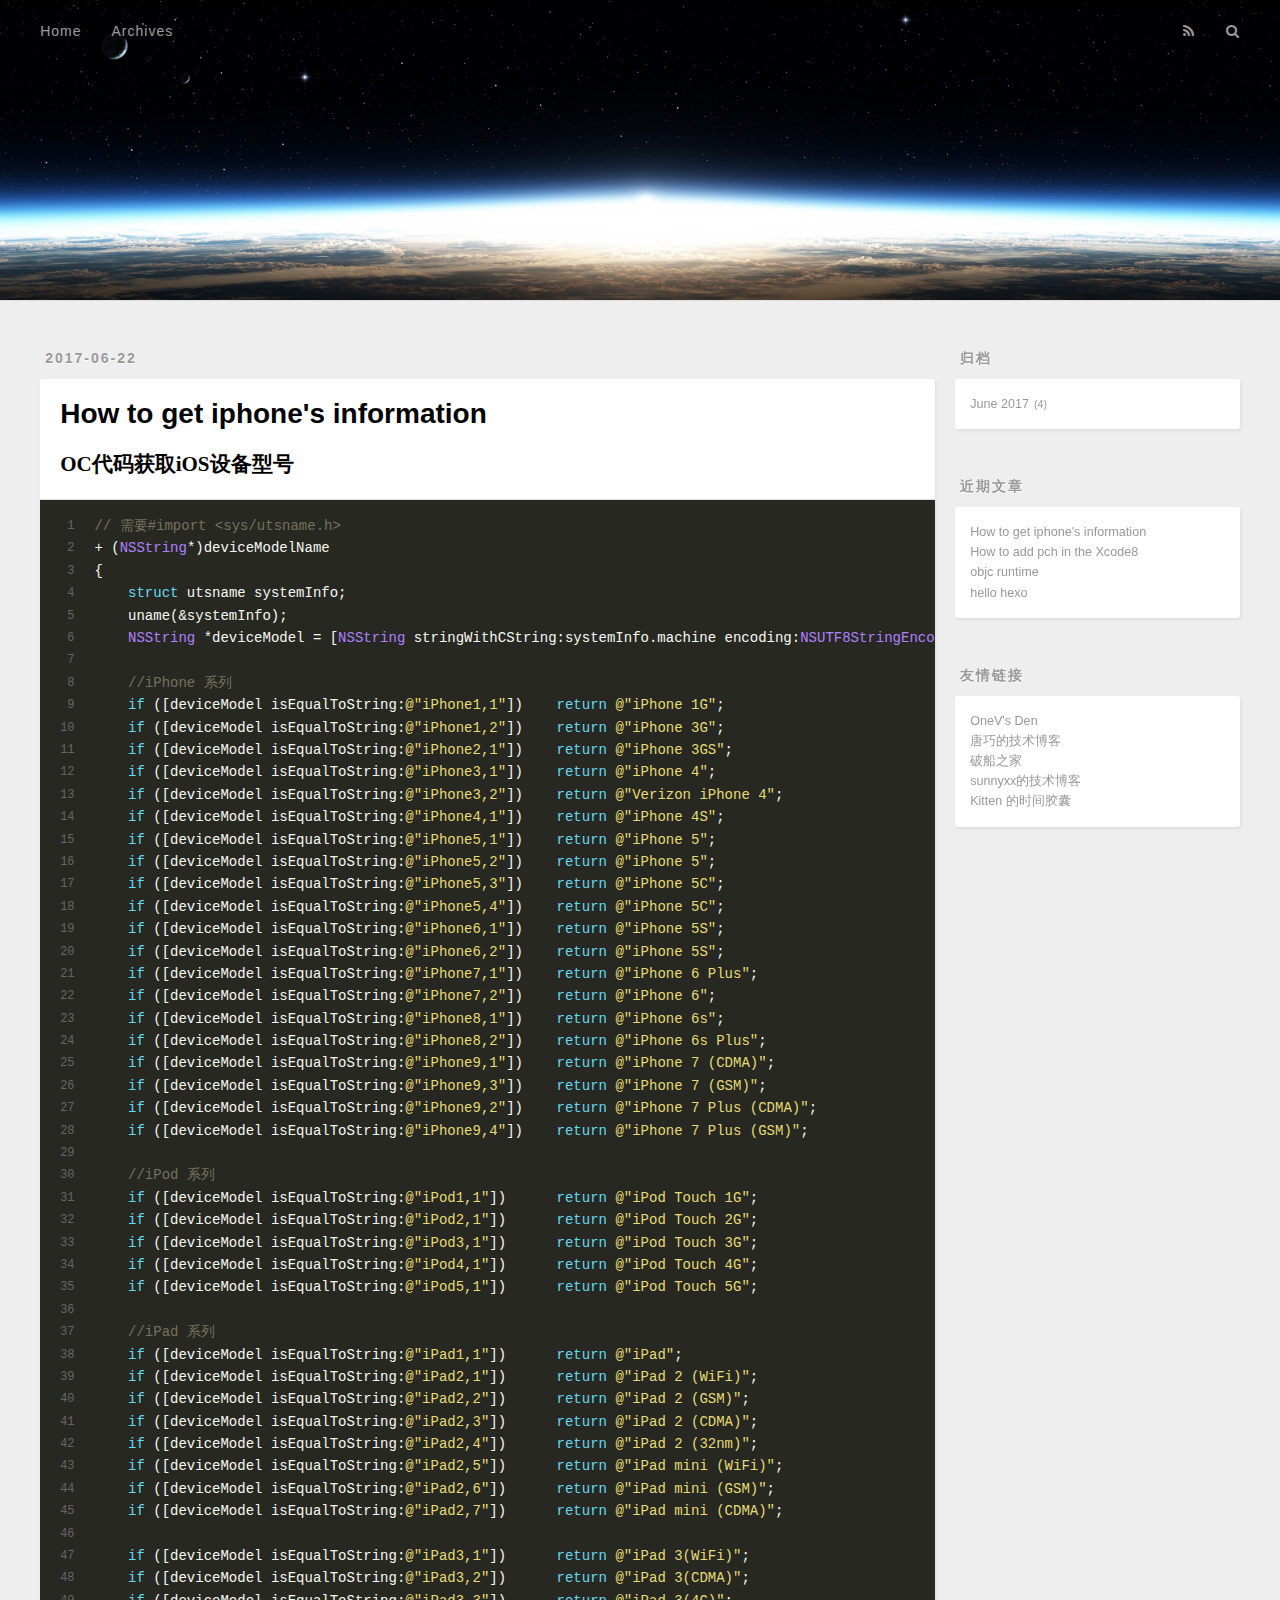
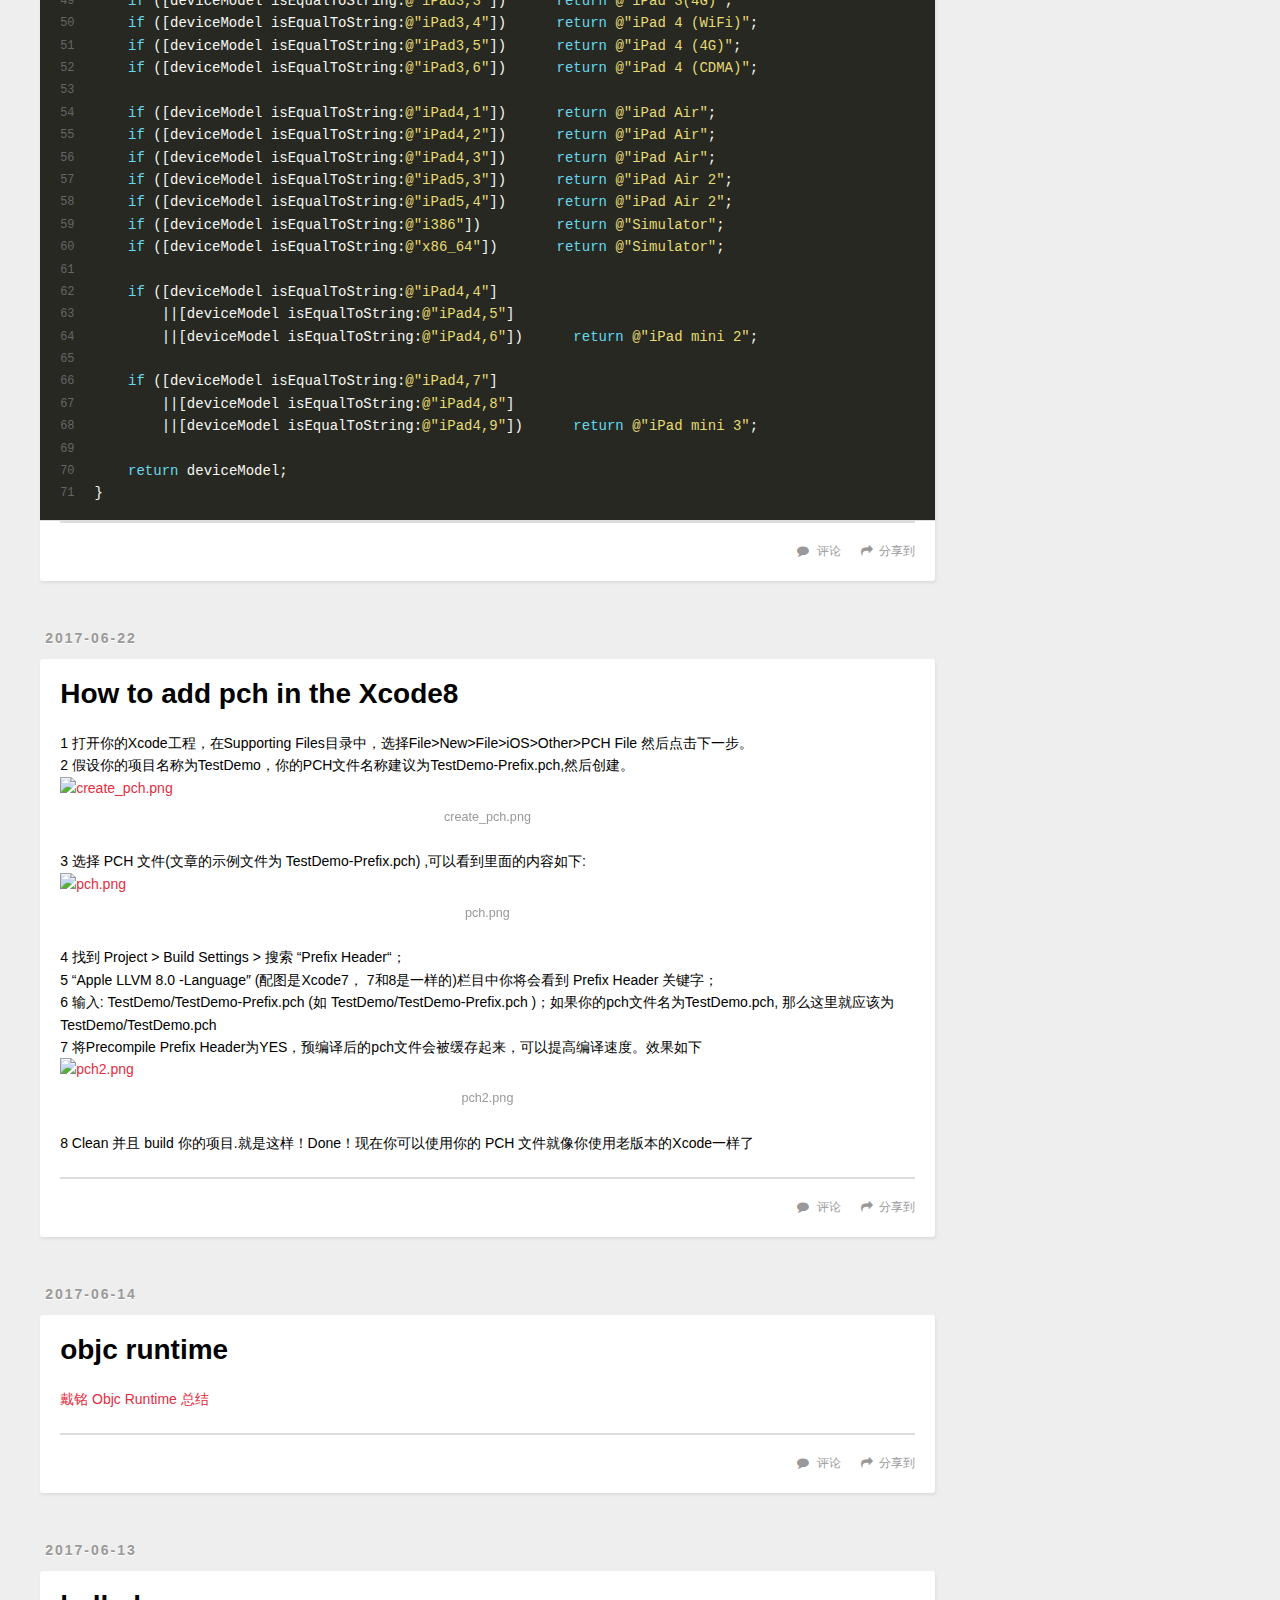
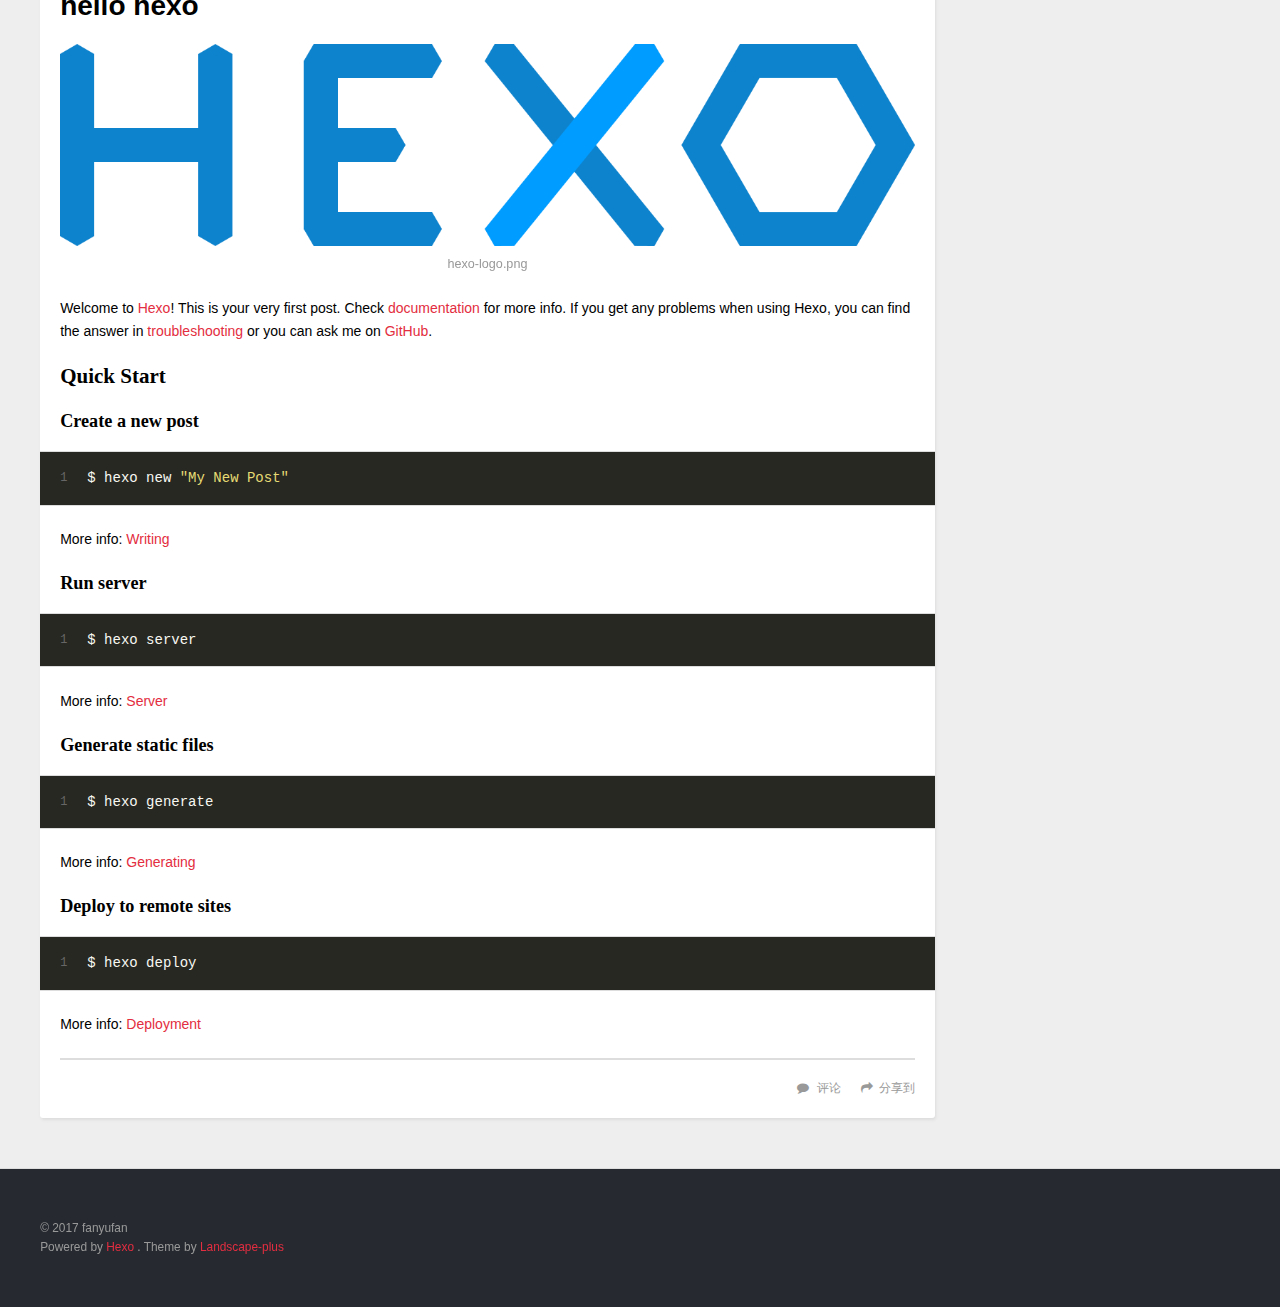
==== commit 6e946e63: "Site updated: 2017-07-06 18:45:44" ====
--- a/index.html
+++ b/index.html
@@ -96,11 +96,11 @@
     </div>
     <footer class="article-footer">
       
-        <a data-url="https://fanyufan.github.io/2017/06/22/How-to-get-iphone-s-information/" data-id="cj4sawr860002u0i6lvrse3ag" class="article-share-link">Share</a>
-      
-
-      
-        <a href="https://fanyufan.github.io/2017/06/22/How-to-get-iphone-s-information/#disqus_thread" class="article-comment-link">Comments</a>
+        <a data-url="https://fanyufan.github.io/2017/06/22/How-to-get-iphone-s-information/" data-id="cj4sb3dkm0002vgi6ce1k48ai" class="article-share-link">分享到</a>
+      
+
+      
+        <a href="https://fanyufan.github.io/2017/06/22/How-to-get-iphone-s-information/#disqus_thread" class="article-comment-link">评论</a>
       
 
       
@@ -139,11 +139,11 @@
     </div>
     <footer class="article-footer">
       
-        <a data-url="https://fanyufan.github.io/2017/06/22/How-to-add-pch-in-the-Xcode8/" data-id="cj4sawr810000u0i60325lfp2" class="article-share-link">Share</a>
-      
-
-      
-        <a href="https://fanyufan.github.io/2017/06/22/How-to-add-pch-in-the-Xcode8/#disqus_thread" class="article-comment-link">Comments</a>
+        <a data-url="https://fanyufan.github.io/2017/06/22/How-to-add-pch-in-the-Xcode8/" data-id="cj4sb3dkf0000vgi6w4akd0ln" class="article-share-link">分享到</a>
+      
+
+      
+        <a href="https://fanyufan.github.io/2017/06/22/How-to-add-pch-in-the-Xcode8/#disqus_thread" class="article-comment-link">评论</a>
       
 
       
@@ -182,11 +182,11 @@
     </div>
     <footer class="article-footer">
       
-        <a data-url="https://fanyufan.github.io/2017/06/14/objc-runtime/" data-id="cj4sawr880003u0i6q781lp42" class="article-share-link">Share</a>
-      
-
-      
-        <a href="https://fanyufan.github.io/2017/06/14/objc-runtime/#disqus_thread" class="article-comment-link">Comments</a>
+        <a data-url="https://fanyufan.github.io/2017/06/14/objc-runtime/" data-id="cj4sb3dko0003vgi6yyuhxxc9" class="article-share-link">分享到</a>
+      
+
+      
+        <a href="https://fanyufan.github.io/2017/06/14/objc-runtime/#disqus_thread" class="article-comment-link">评论</a>
       
 
       
@@ -234,11 +234,11 @@
     </div>
     <footer class="article-footer">
       
-        <a data-url="https://fanyufan.github.io/2017/06/13/hello-hexo/" data-id="cj4sawr850001u0i6ouoqhid0" class="article-share-link">Share</a>
-      
-
-      
-        <a href="https://fanyufan.github.io/2017/06/13/hello-hexo/#disqus_thread" class="article-comment-link">Comments</a>
+        <a data-url="https://fanyufan.github.io/2017/06/13/hello-hexo/" data-id="cj4sb3dkk0001vgi65ktos67n" class="article-share-link">分享到</a>
+      
+
+      
+        <a href="https://fanyufan.github.io/2017/06/13/hello-hexo/#disqus_thread" class="article-comment-link">评论</a>
       
 
       
@@ -262,7 +262,7 @@
   
     
   <div class="widget-wrap">
-    <h3 class="widget-title">Archives</h3>
+    <h3 class="widget-title">归档</h3>
     <div class="widget">
       <ul class="archive-list"><li class="archive-list-item"><a class="archive-list-link" href="/archives/2017/06/">June 2017</a><span class="archive-list-count">4</span></li></ul>
     </div>
@@ -271,7 +271,7 @@
   
     
   <div class="widget-wrap">
-    <h3 class="widget-title">Recent Posts</h3>
+    <h3 class="widget-title">近期文章</h3>
     <div class="widget">
       <ul>
         
@@ -298,7 +298,7 @@
   
     
   <div class="widget-wrap">
-    <h3 class="widget-title">Links</h3>
+    <h3 class="widget-title">友情链接</h3>
     <div class="widget">
       <ul>
         
@@ -351,7 +351,7 @@
 </nav>
   <!-- totop start -->
 <div id="totop">
-<a title="totop"><img src="/img/scrollup.png"/></a>
+<a title="返回顶部"><img src="/img/scrollup.png"/></a>
 </div>
 
 <!-- totop end -->
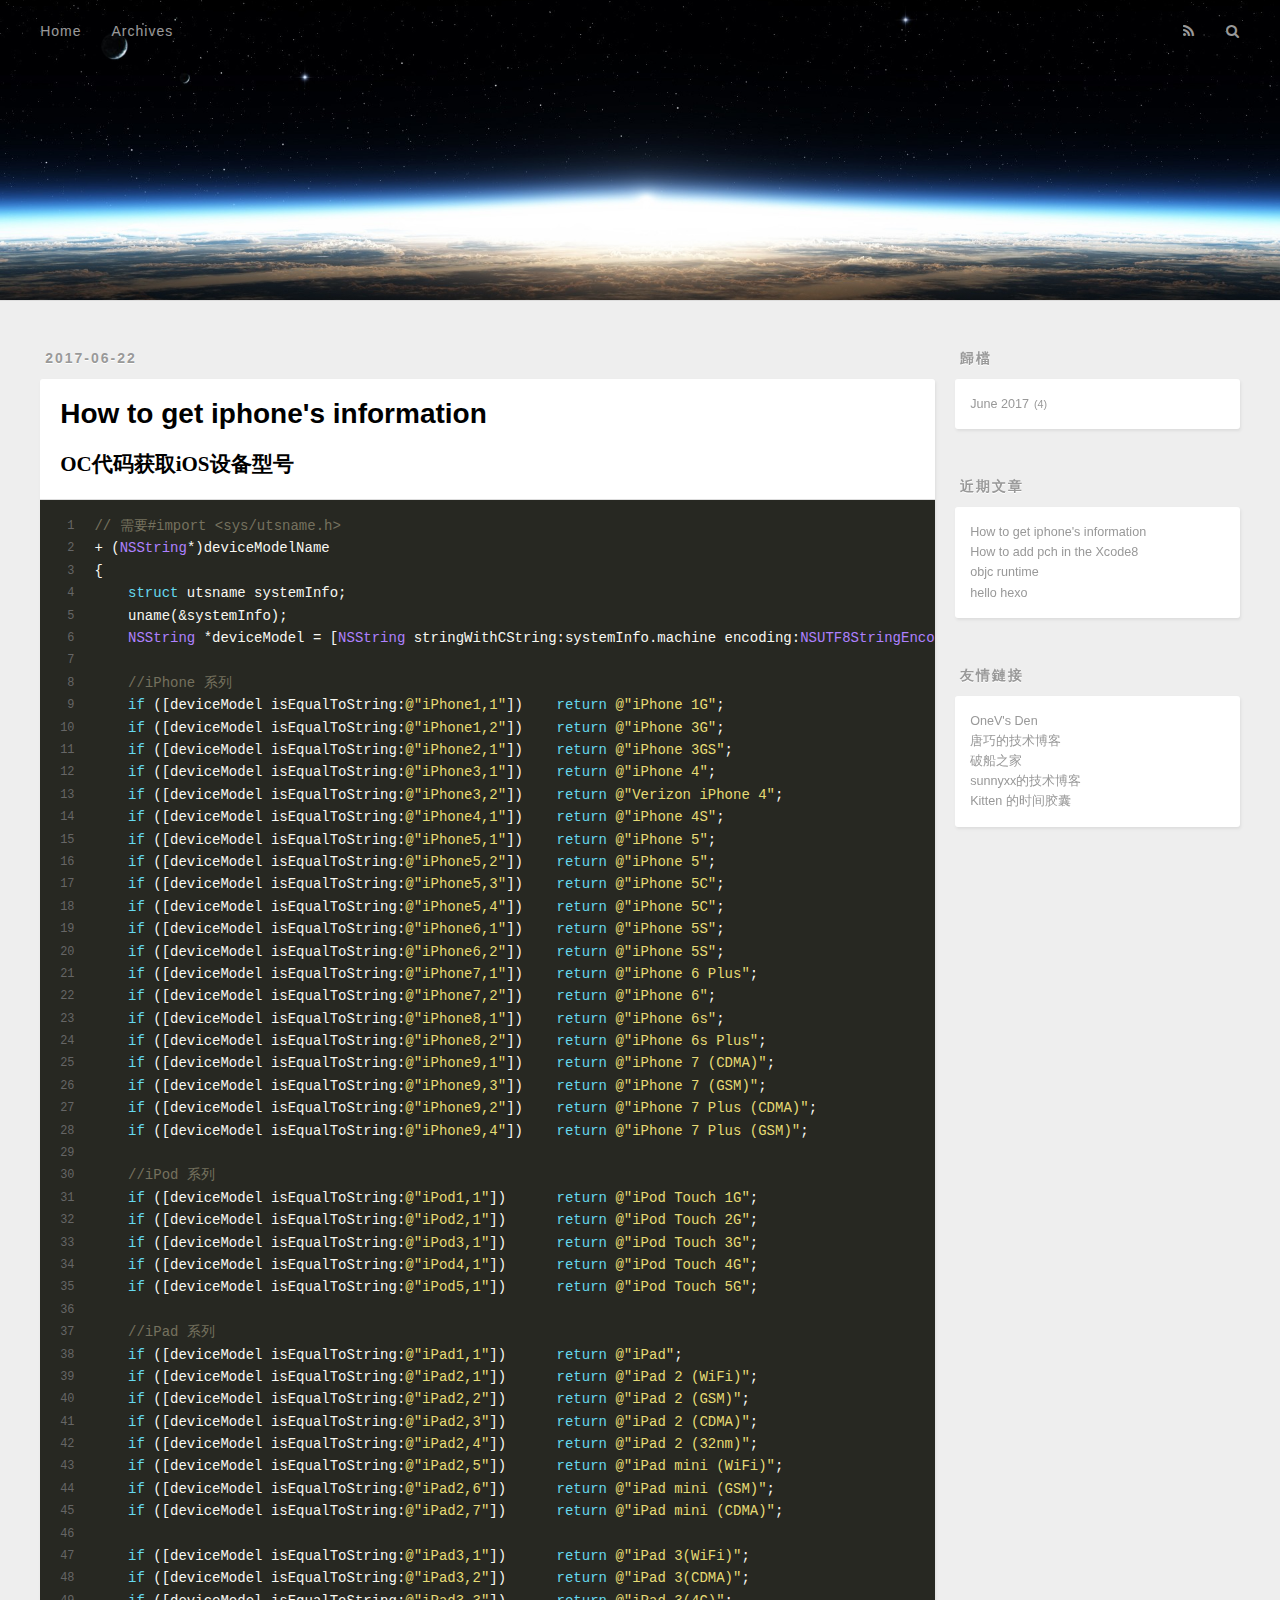
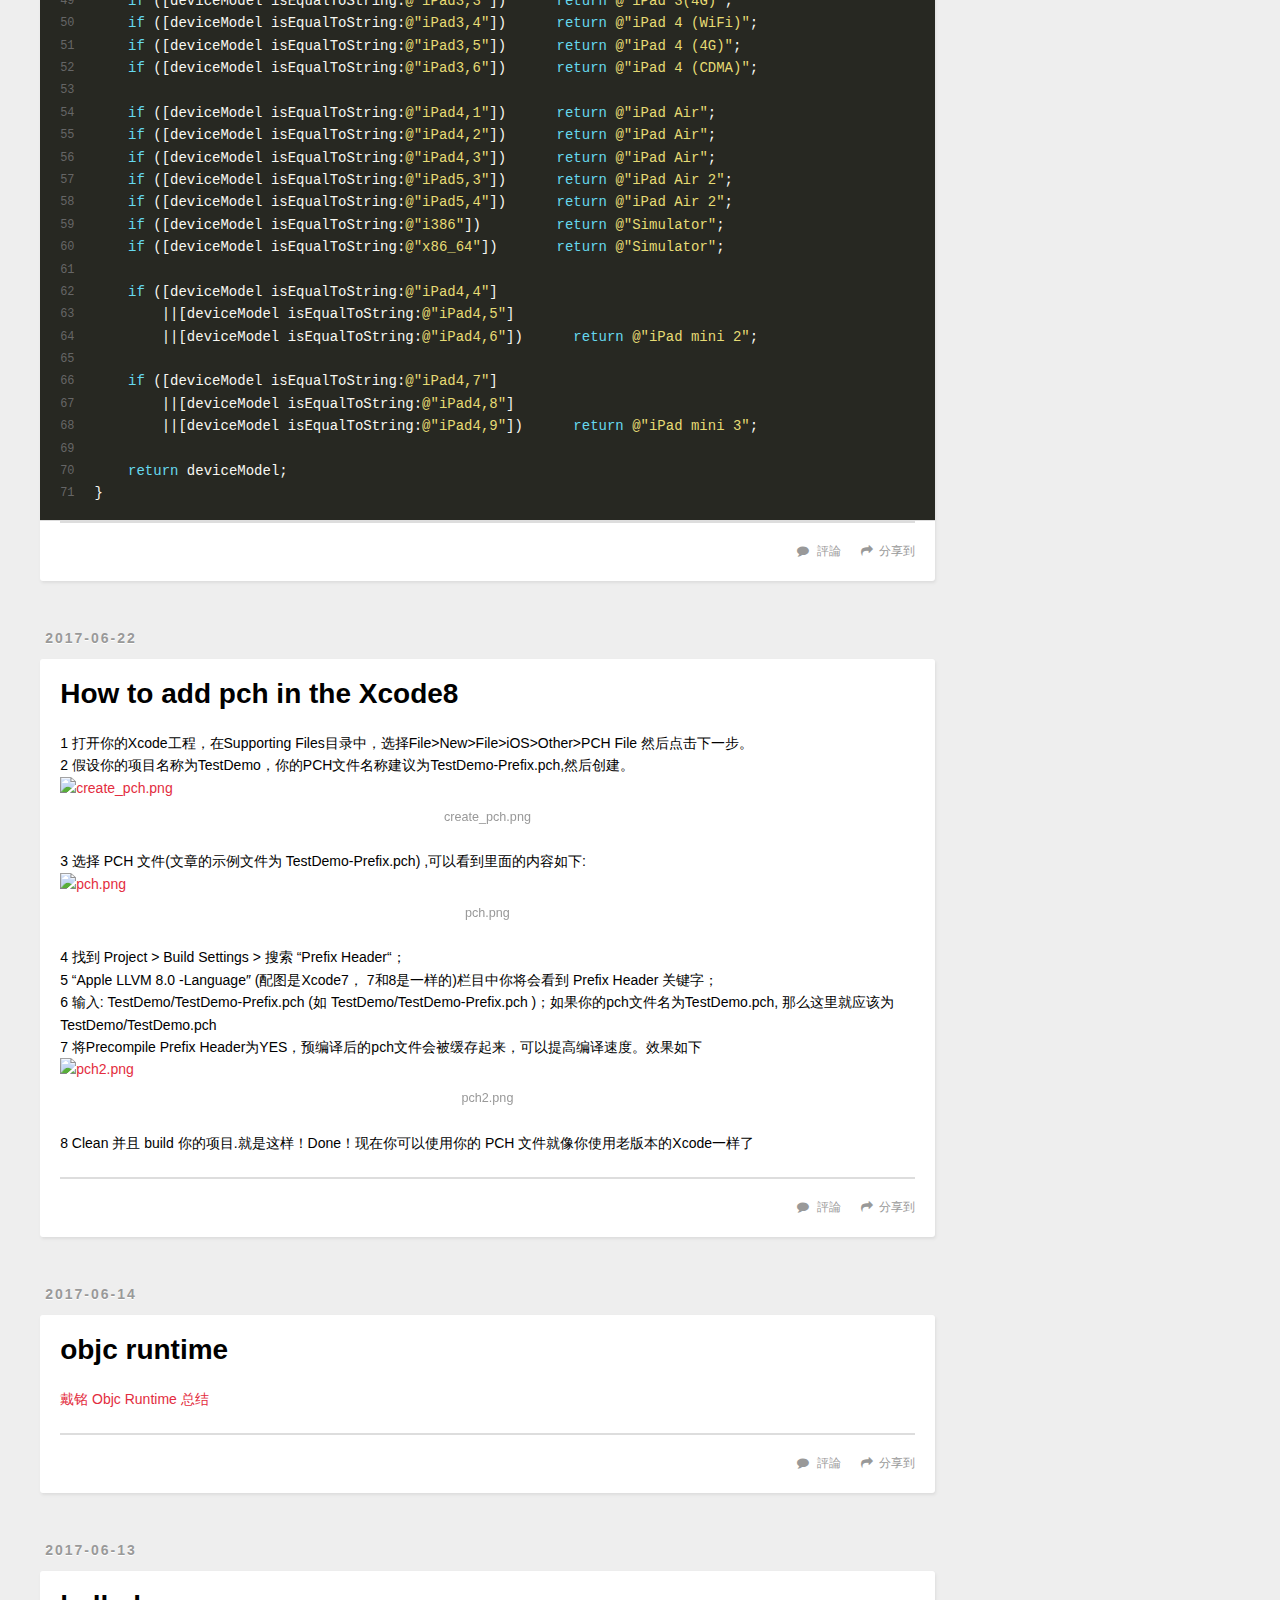
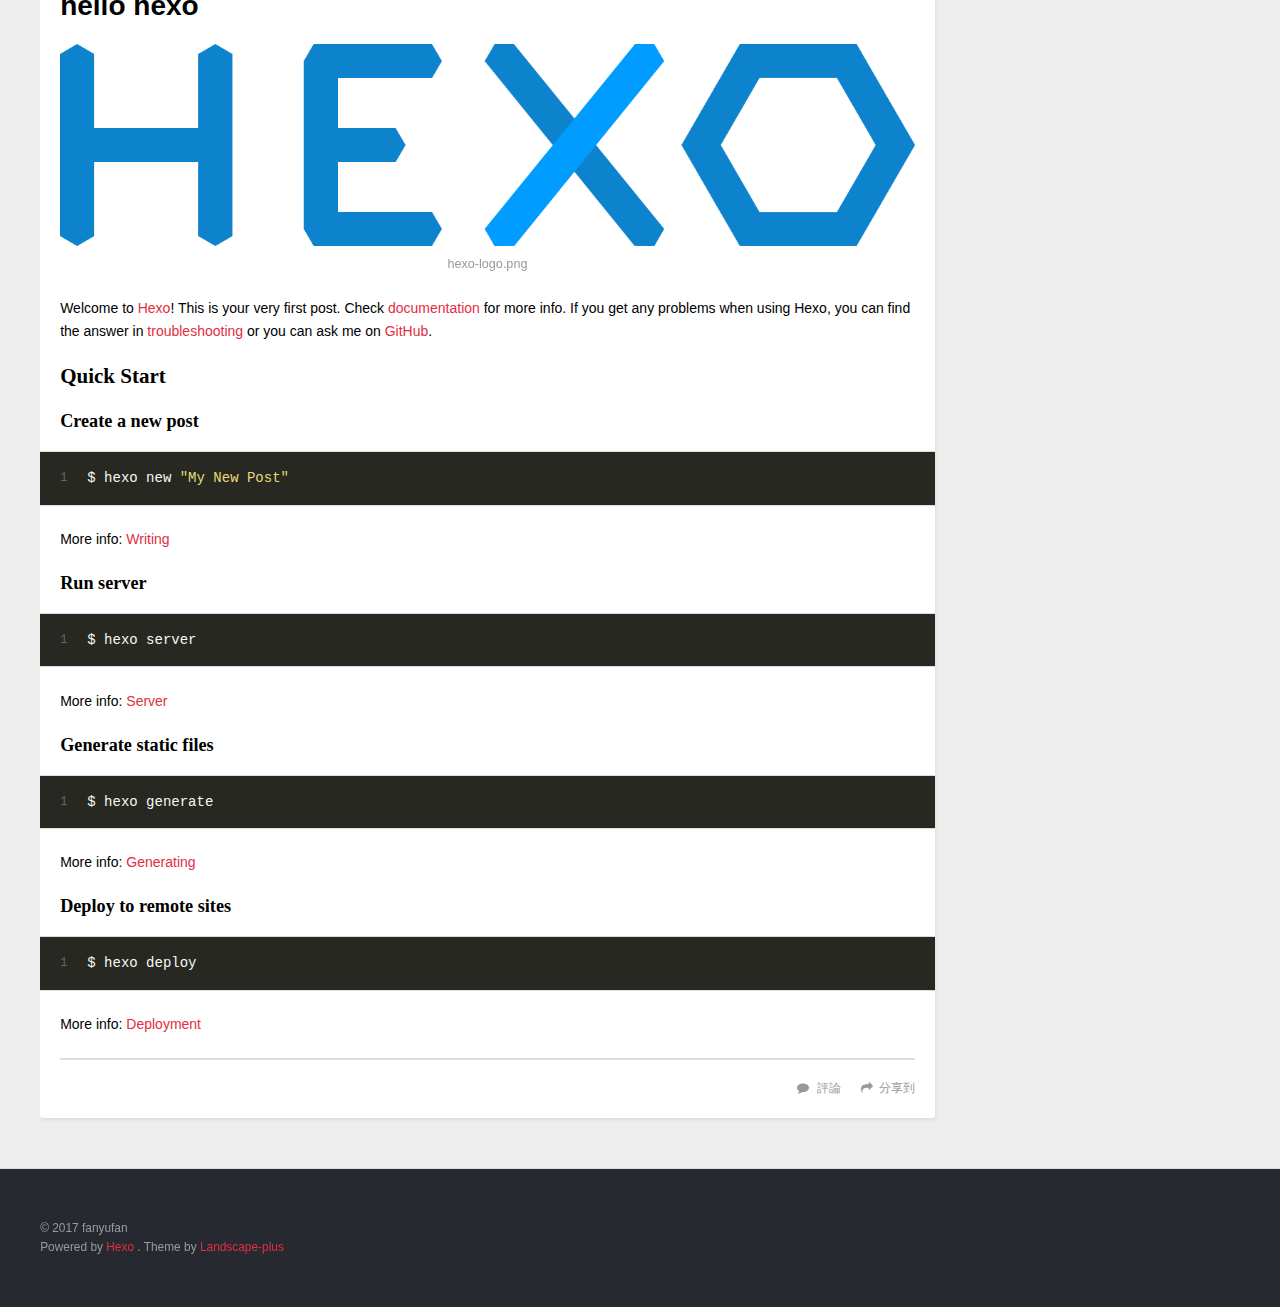
==== commit 239a5daa: "Site updated: 2017-07-06 18:47:25" ====
--- a/index.html
+++ b/index.html
@@ -96,11 +96,11 @@
     </div>
     <footer class="article-footer">
       
-        <a data-url="https://fanyufan.github.io/2017/06/22/How-to-get-iphone-s-information/" data-id="cj4sb3dkm0002vgi6ce1k48ai" class="article-share-link">分享到</a>
-      
-
-      
-        <a href="https://fanyufan.github.io/2017/06/22/How-to-get-iphone-s-information/#disqus_thread" class="article-comment-link">评论</a>
+        <a data-url="https://fanyufan.github.io/2017/06/22/How-to-get-iphone-s-information/" data-id="cj4sb5p8q00027oi6atmb7zqe" class="article-share-link">分享到</a>
+      
+
+      
+        <a href="https://fanyufan.github.io/2017/06/22/How-to-get-iphone-s-information/#disqus_thread" class="article-comment-link">評論</a>
       
 
       
@@ -139,11 +139,11 @@
     </div>
     <footer class="article-footer">
       
-        <a data-url="https://fanyufan.github.io/2017/06/22/How-to-add-pch-in-the-Xcode8/" data-id="cj4sb3dkf0000vgi6w4akd0ln" class="article-share-link">分享到</a>
-      
-
-      
-        <a href="https://fanyufan.github.io/2017/06/22/How-to-add-pch-in-the-Xcode8/#disqus_thread" class="article-comment-link">评论</a>
+        <a data-url="https://fanyufan.github.io/2017/06/22/How-to-add-pch-in-the-Xcode8/" data-id="cj4sb5p8j00007oi65jms7lex" class="article-share-link">分享到</a>
+      
+
+      
+        <a href="https://fanyufan.github.io/2017/06/22/How-to-add-pch-in-the-Xcode8/#disqus_thread" class="article-comment-link">評論</a>
       
 
       
@@ -182,11 +182,11 @@
     </div>
     <footer class="article-footer">
       
-        <a data-url="https://fanyufan.github.io/2017/06/14/objc-runtime/" data-id="cj4sb3dko0003vgi6yyuhxxc9" class="article-share-link">分享到</a>
-      
-
-      
-        <a href="https://fanyufan.github.io/2017/06/14/objc-runtime/#disqus_thread" class="article-comment-link">评论</a>
+        <a data-url="https://fanyufan.github.io/2017/06/14/objc-runtime/" data-id="cj4sb5p8r00037oi67eol4lub" class="article-share-link">分享到</a>
+      
+
+      
+        <a href="https://fanyufan.github.io/2017/06/14/objc-runtime/#disqus_thread" class="article-comment-link">評論</a>
       
 
       
@@ -234,11 +234,11 @@
     </div>
     <footer class="article-footer">
       
-        <a data-url="https://fanyufan.github.io/2017/06/13/hello-hexo/" data-id="cj4sb3dkk0001vgi65ktos67n" class="article-share-link">分享到</a>
-      
-
-      
-        <a href="https://fanyufan.github.io/2017/06/13/hello-hexo/#disqus_thread" class="article-comment-link">评论</a>
+        <a data-url="https://fanyufan.github.io/2017/06/13/hello-hexo/" data-id="cj4sb5p8n00017oi6g3zu30ii" class="article-share-link">分享到</a>
+      
+
+      
+        <a href="https://fanyufan.github.io/2017/06/13/hello-hexo/#disqus_thread" class="article-comment-link">評論</a>
       
 
       
@@ -262,7 +262,7 @@
   
     
   <div class="widget-wrap">
-    <h3 class="widget-title">归档</h3>
+    <h3 class="widget-title">歸檔</h3>
     <div class="widget">
       <ul class="archive-list"><li class="archive-list-item"><a class="archive-list-link" href="/archives/2017/06/">June 2017</a><span class="archive-list-count">4</span></li></ul>
     </div>
@@ -298,7 +298,7 @@
   
     
   <div class="widget-wrap">
-    <h3 class="widget-title">友情链接</h3>
+    <h3 class="widget-title">友情鏈接</h3>
     <div class="widget">
       <ul>
         
@@ -351,7 +351,7 @@
 </nav>
   <!-- totop start -->
 <div id="totop">
-<a title="返回顶部"><img src="/img/scrollup.png"/></a>
+<a title="返回頂部"><img src="/img/scrollup.png"/></a>
 </div>
 
 <!-- totop end -->
